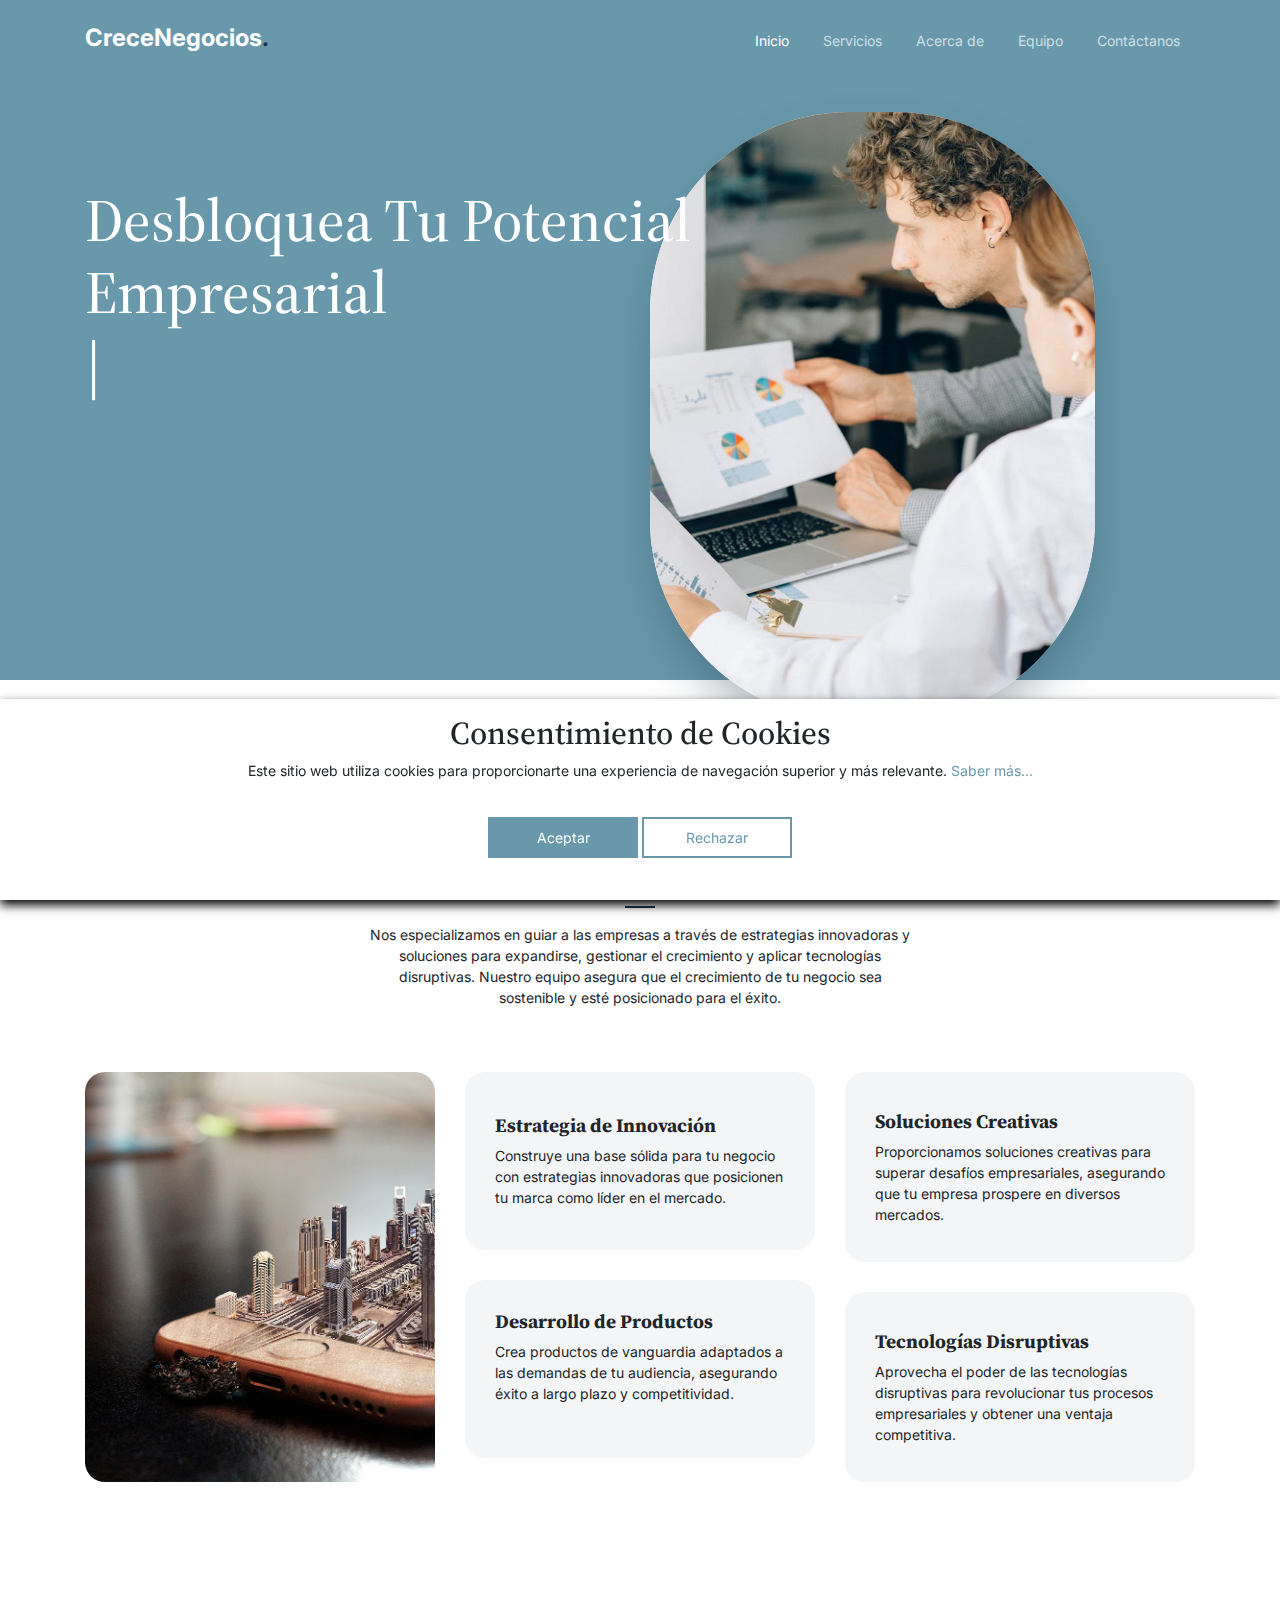
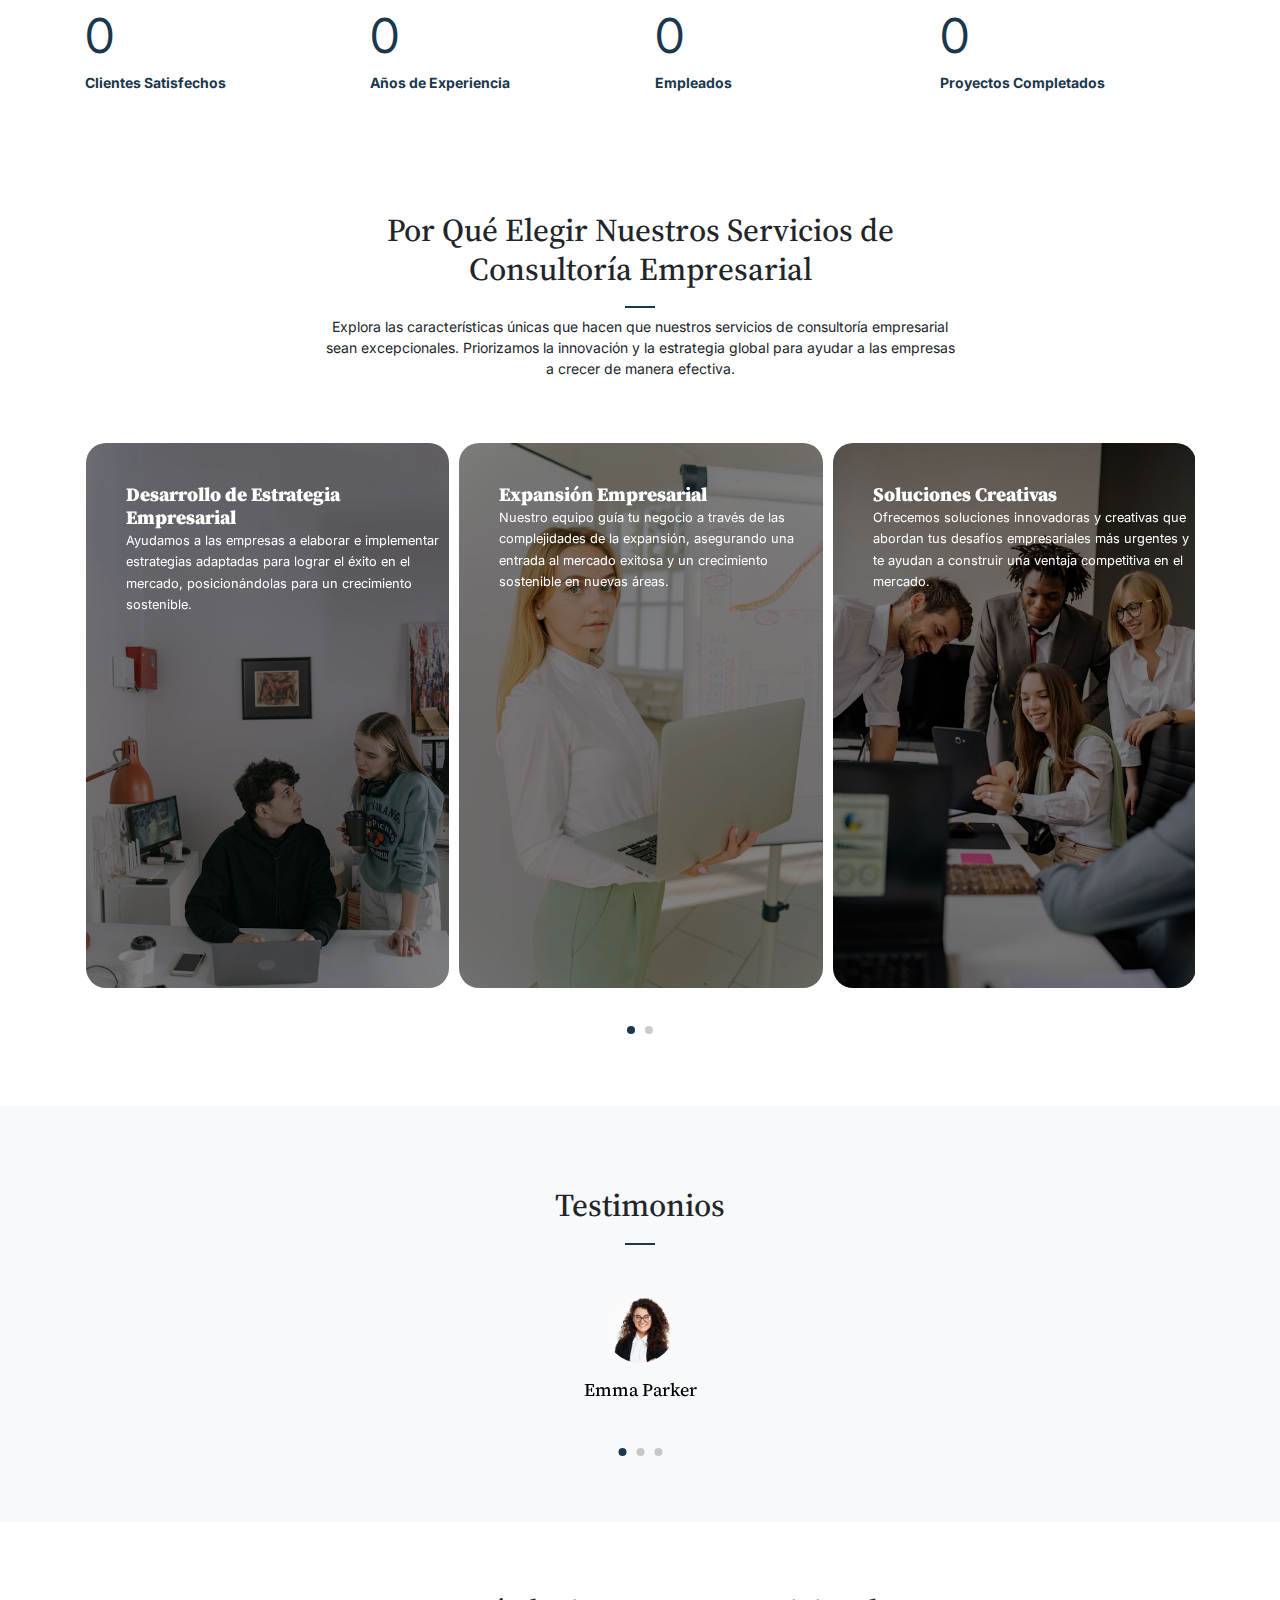
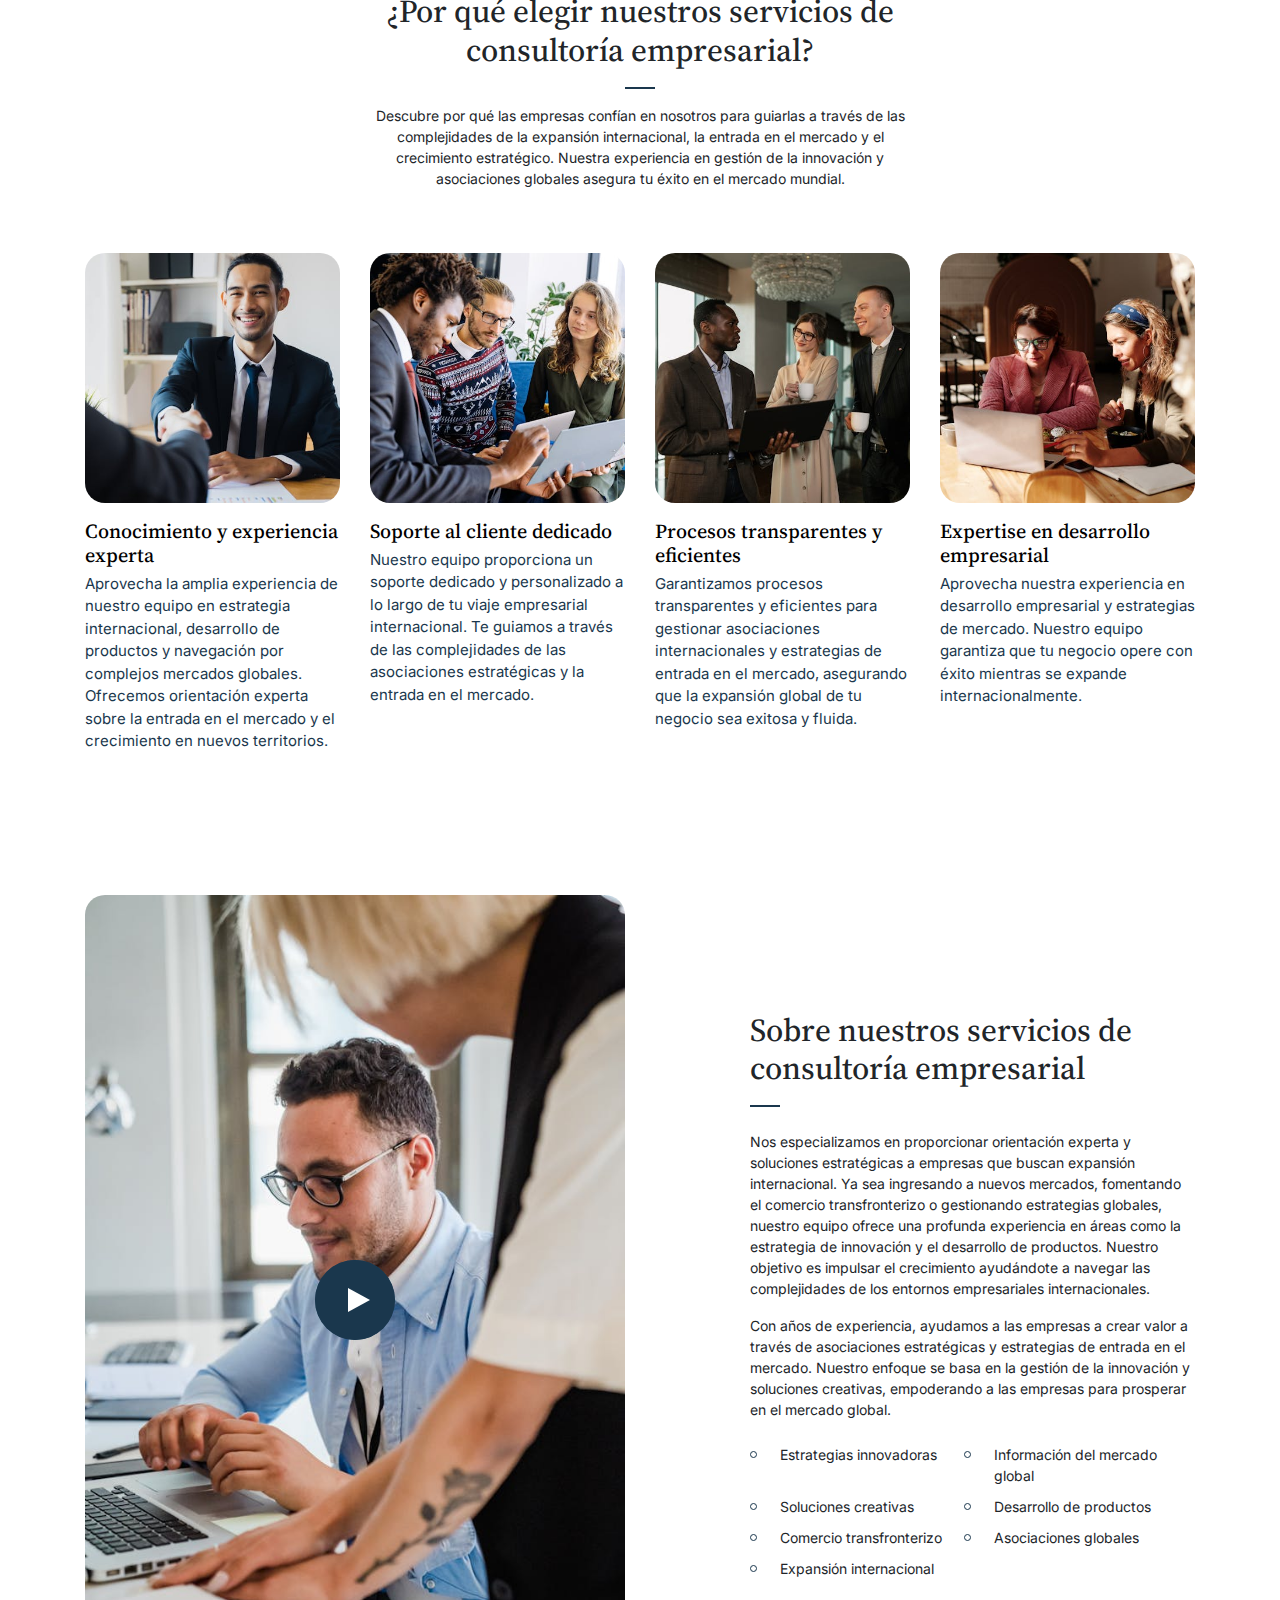
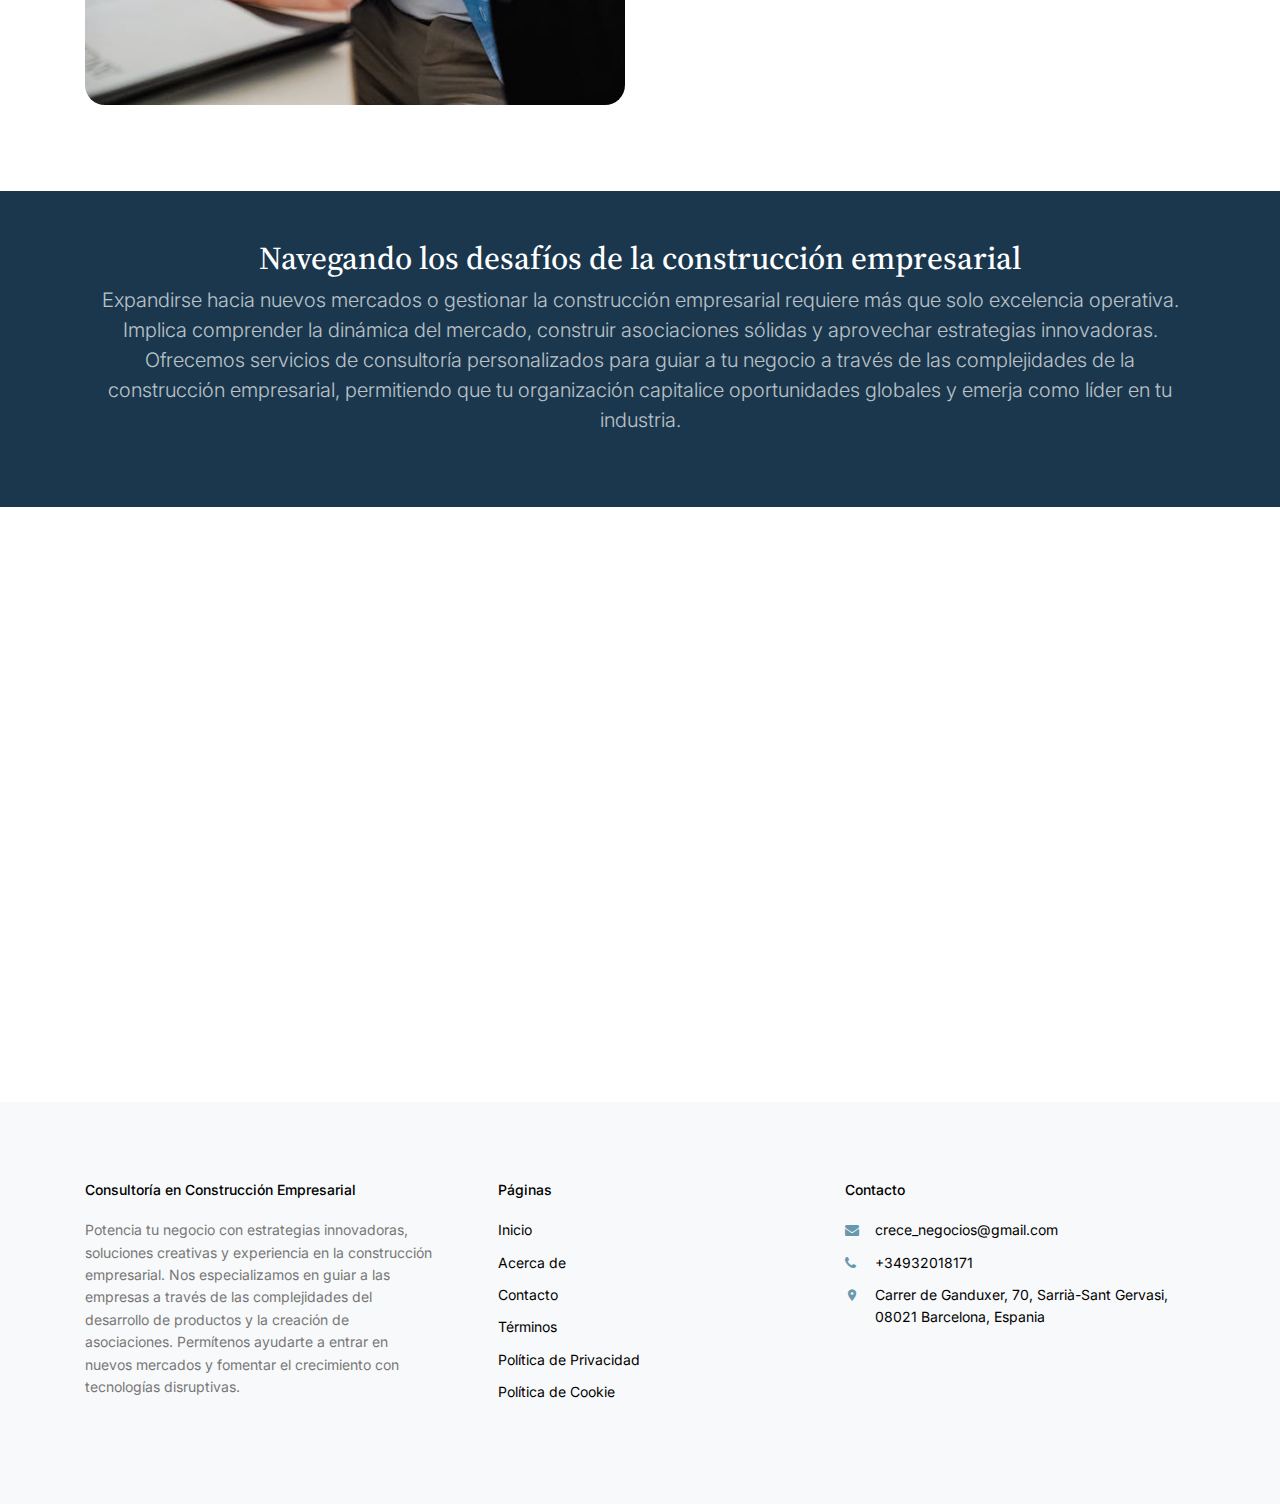
==== index.html @ bfb93fc1 "WIP" ====
<!DOCTYPE html>
<html lang="en">
    <head>
        <meta charset="utf-8" />
        <meta
            name="viewport"
            content="width=device-width, initial-scale=1, shrink-to-fit=no"
        />
        <link rel="shortcut icon" href="favicon.png" />

        <meta name="description" content="" />
        <meta name="keywords" content="bootstrap, bootstrap4" />

        <link rel="preconnect" href="https://fonts.googleapis.com" />
        <link rel="preconnect" href="https://fonts.gstatic.com" crossorigin />
        <link
            href="https://fonts.googleapis.com/css2?family=Inter:wght@400;700&family=Source+Serif+Pro:wght@400;700&display=swap"
            rel="stylesheet"
        />

        <link rel="stylesheet" href="css/bootstrap.min.css" />
        <link rel="stylesheet" href="css/owl.carousel.min.css" />
        <link rel="stylesheet" href="css/owl.theme.default.min.css" />
        <link rel="stylesheet" href="css/jquery.fancybox.min.css" />
        <link rel="stylesheet" href="fonts/icomoon/style.css" />
        <link rel="stylesheet" href="fonts/flaticon/font/flaticon.css" />
        <link rel="stylesheet" href="css/daterangepicker.css" />
        <link rel="stylesheet" href="css/aos.css" />
        <link rel="stylesheet" href="css/style.css" />

        <title>CreceNegocios</title>
    </head>

    <body>
        <div class="site-mobile-menu site-navbar-target">
            <div class="site-mobile-menu-header">
                <div class="site-mobile-menu-close">
                    <span class="icofont-close js-menu-toggle"></span>
                </div>
            </div>
            <div class="site-mobile-menu-body"></div>
        </div>

        <nav class="site-nav">
            <div class="container">
                <div class="site-navigation">
                    <a href="index.html" class="logo m-0"
                        >CreceNegocios<span class="text-primary">.</span></a
                    >

                    <ul
                        class="js-clone-nav d-none d-lg-inline-block text-left site-menu float-right"
                    >
                        <li class="active"><a href="index.html">Inicio</a></li>
                        <li><a href="#services">Servicios</a></li>
                        <li><a href="#about">Acerca de</a></li>
                        <li><a href="#testimonials">Equipo</a></li>
                        <li><a href="#contact">Contáctanos</a></li>
                    </ul>

                    <a
                        href="#"
                        class="burger ml-auto float-right site-menu-toggle js-menu-toggle d-inline-block d-lg-none light"
                        data-toggle="collapse"
                        data-target="#main-navbar"
                    >
                        <span></span>
                    </a>
                </div>
            </div>
        </nav>

        <div class="hero">
            <div class="container">
                <div class="row align-items-center">
                    <div class="col-lg-7">
                        <div class="intro-wrap">
                            <h1 class="mb-5">
                                <span class="d-block"
                                    >Desbloquea Tu Potencial Empresarial</span
                                >
                                <span class="typed-words"></span>
                            </h1>
                        </div>
                    </div>
                    <div class="col-lg-5">
                        <div class="slides">
                            <img
                                src="images/hero-slider-1.jpg"
                                alt="Imagen"
                                class="img-fluid active"
                            />
                            <img
                                src="images/hero-slider-2.jpg"
                                alt="Imagen"
                                class="img-fluid"
                            />
                            <img
                                src="images/hero-slider-3.jpg"
                                alt="Imagen"
                                class="img-fluid"
                            />
                            <img
                                src="images/hero-slider-4.jpg"
                                alt="Imagen"
                                class="img-fluid"
                            />
                            <img
                                src="images/hero-slider-5.jpg"
                                alt="Imagen"
                                class="img-fluid"
                            />
                        </div>
                    </div>
                </div>
            </div>
        </div>

        <div id="service" class="untree_co-section">
            <div class="container">
                <div class="row mb-5 justify-content-center">
                    <div class="col-lg-6 text-center">
                        <h2 class="section-title text-center mb-3">
                            Servicios de Consultoría Empresarial
                        </h2>
                        <p>
                            Nos especializamos en guiar a las empresas a través
                            de estrategias innovadoras y soluciones para
                            expandirse, gestionar el crecimiento y aplicar
                            tecnologías disruptivas. Nuestro equipo asegura que
                            el crecimiento de tu negocio sea sostenible y esté
                            posicionado para el éxito.
                        </p>
                    </div>
                </div>
                <div class="row align-items-stretch">
                    <div class="col-lg-4 order-lg-1">
                        <div class="h-100">
                            <div class="frame h-100">
                                <div
                                    class="feature-img-bg h-100"
                                    style="
                                        background-image: url('images/service.jpg');
                                    "
                                ></div>
                            </div>
                        </div>
                    </div>

                    <div
                        class="col-12 col-sm-12 col-lg-4 feature-1-wrap d-md-flex flex-md-column order-lg-1 mb-4"
                    >
                        <div class="feature-1 d-md-flex">
                            <div class="align-self-center">
                                <h3>Estrategia de Innovación</h3>
                                <p class="mb-0">
                                    Construye una base sólida para tu negocio
                                    con estrategias innovadoras que posicionen
                                    tu marca como líder en el mercado.
                                </p>
                            </div>
                        </div>

                        <div class="feature-1">
                            <div class="align-self-center">
                                <h3>Desarrollo de Productos</h3>
                                <p class="mb-0">
                                    Crea productos de vanguardia adaptados a las
                                    demandas de tu audiencia, asegurando éxito a
                                    largo plazo y competitividad.
                                </p>
                            </div>
                        </div>
                    </div>

                    <div
                        class="col-12 col-sm-12 col-lg-4 feature-1-wrap d-md-flex flex-md-column order-lg-3"
                    >
                        <div class="feature-1 d-md-flex">
                            <div class="align-self-center">
                                <h3>Soluciones Creativas</h3>
                                <p class="mb-0">
                                    Proporcionamos soluciones creativas para
                                    superar desafíos empresariales, asegurando
                                    que tu empresa prospere en diversos
                                    mercados.
                                </p>
                            </div>
                        </div>

                        <div class="feature-1 d-md-flex">
                            <div class="align-self-center">
                                <h3>Tecnologías Disruptivas</h3>
                                <p class="mb-0">
                                    Aprovecha el poder de las tecnologías
                                    disruptivas para revolucionar tus procesos
                                    empresariales y obtener una ventaja
                                    competitiva.
                                </p>
                            </div>
                        </div>
                    </div>
                </div>
            </div>
        </div>

        <div class="untree_co-section count-numbers py-5">
            <div class="container">
                <div class="row">
                    <div class="col-6 col-sm-6 col-md-6 col-lg-3">
                        <div class="counter-wrap">
                            <div class="counter">
                                <span class="" data-number="2432">0</span>
                            </div>
                            <span class="caption">Clientes Satisfechos</span>
                        </div>
                    </div>
                    <div class="col-6 col-sm-6 col-md-6 col-lg-3">
                        <div class="counter-wrap">
                            <div class="counter">
                                <span class="" data-number="12">0</span>
                            </div>
                            <span class="caption">Años de Experiencia</span>
                        </div>
                    </div>
                    <div class="col-6 col-sm-6 col-md-6 col-lg-3">
                        <div class="counter-wrap">
                            <div class="counter">
                                <span class="" data-number="100">0</span>
                            </div>
                            <span class="caption">Empleados</span>
                        </div>
                    </div>
                    <div class="col-6 col-sm-6 col-md-6 col-lg-3">
                        <div class="counter-wrap">
                            <div class="counter">
                                <span class="" data-number="120">0</span>
                            </div>
                            <span class="caption">Proyectos Completados</span>
                        </div>
                    </div>
                </div>
            </div>
        </div>

        <div class="untree_co-section">
            <div class="container">
                <div class="row text-center justify-content-center mb-5">
                    <div class="col-lg-7">
                        <h2 class="section-title text-center">
                            Por Qué Elegir Nuestros Servicios de Consultoría
                            Empresarial
                        </h2>
                        <p>
                            Explora las características únicas que hacen que
                            nuestros servicios de consultoría empresarial sean
                            excepcionales. Priorizamos la innovación y la
                            estrategia global para ayudar a las empresas a
                            crecer de manera efectiva.
                        </p>
                    </div>
                </div>

                <div class="owl-carousel owl-3-slider">
                    <div class="item">
                        <a
                            class="media-thumb"
                            href="images/feature-1.jpg"
                            data-fancybox="gallery"
                        >
                            <div class="media-text">
                                <h3>Desarrollo de Estrategia Empresarial</h3>
                                <span class="location">
                                    Ayudamos a las empresas a elaborar e
                                    implementar estrategias adaptadas para
                                    lograr el éxito en el mercado,
                                    posicionándolas para un crecimiento
                                    sostenible.
                                </span>
                            </div>
                            <img
                                src="images/feature-1.jpg"
                                alt="Image"
                                class="img-fluid"
                            />
                        </a>
                    </div>

                    <div class="item">
                        <a
                            class="media-thumb"
                            href="images/feature-2.jpg"
                            data-fancybox="gallery"
                        >
                            <div class="media-text">
                                <h3>Expansión Empresarial</h3>
                                <span class="location">
                                    Nuestro equipo guía tu negocio a través de
                                    las complejidades de la expansión,
                                    asegurando una entrada al mercado exitosa y
                                    un crecimiento sostenible en nuevas áreas.
                                </span>
                            </div>
                            <img
                                src="images/feature-2.jpg"
                                alt="Image"
                                class="img-fluid"
                            />
                        </a>
                    </div>

                    <div class="item">
                        <a
                            class="media-thumb"
                            href="images/feature-3.jpg"
                            data-fancybox="gallery"
                        >
                            <div class="media-text">
                                <h3>Soluciones Creativas</h3>
                                <span class="location">
                                    Ofrecemos soluciones innovadoras y creativas
                                    que abordan tus desafíos empresariales más
                                    urgentes y te ayudan a construir una ventaja
                                    competitiva en el mercado.
                                </span>
                            </div>
                            <img
                                src="images/feature-3.jpg"
                                alt="Image"
                                class="img-fluid"
                            />
                        </a>
                    </div>

                    <div class="item">
                        <a
                            class="media-thumb"
                            href="images/feature-4.jpg"
                            data-fancybox="gallery"
                        >
                            <div class="media-text">
                                <h3>Experiencia en Comercio Internacional</h3>
                                <span class="location">
                                    Aprovecha nuestra experiencia en comercio
                                    internacional para navegar por los desafíos
                                    y optimizar tus operaciones empresariales.
                                </span>
                            </div>
                            <img
                                src="images/feature-4.jpg"
                                alt="Image"
                                class="img-fluid"
                            />
                        </a>
                    </div>
                </div>
            </div>
        </div>

        <div
            id="testimonials"
            class="untree_co-section testimonial-section mt-5"
        >
            <div class="container">
                <div class="row justify-content-center">
                    <div class="col-lg-7 text-center">
                        <h2 class="section-title text-center mb-5">
                            Testimonios
                        </h2>

                        <div class="owl-single owl-carousel no-nav">
                            <div class="testimonial mx-auto">
                                <figure class="img-wrap">
                                    <img
                                        src="images/person_2.jpg"
                                        alt="Image"
                                        class="img-fluid"
                                    />
                                </figure>
                                <h3 class="name">Emma Parker</h3>
                                <blockquote>
                                    <p>
                                        &ldquo;Las ideas del equipo sobre
                                        estrategia empresarial fueron
                                        invaluables. Su asesoría nos ayudó a
                                        expandirnos con éxito. ¡Altamente
                                        recomendados!&rdquo;
                                    </p>
                                </blockquote>
                            </div>

                            <div class="testimonial mx-auto">
                                <figure class="img-wrap">
                                    <img
                                        src="images/person_3.jpg"
                                        alt="Image"
                                        class="img-fluid"
                                    />
                                </figure>
                                <h3 class="name">James Nguyen</h3>
                                <blockquote>
                                    <p>
                                        &ldquo;Estoy muy impresionado por la
                                        experiencia del equipo en estrategia
                                        innovadora. Nos ayudaron a identificar
                                        tecnologías disruptivas que
                                        transformarán nuestra industria.&rdquo;
                                    </p>
                                </blockquote>
                            </div>

                            <div class="testimonial mx-auto">
                                <figure class="img-wrap">
                                    <img
                                        src="images/person_4.jpg"
                                        alt="Image"
                                        class="img-fluid"
                                    />
                                </figure>
                                <h3 class="name">Sophia Johnson</h3>
                                <blockquote>
                                    <p>
                                        &ldquo;La orientación que recibimos
                                        sobre la expansión empresarial fue clave
                                        para lograr nuestros objetivos. El apoyo
                                        de su equipo hizo que ingresar a nuevos
                                        mercados fuera sencillo.&rdquo;
                                    </p>
                                </blockquote>
                            </div>
                        </div>
                    </div>
                </div>
            </div>
        </div>

        <div class="untree_co-section" id="services">
            <div class="container">
                <div class="row justify-content-center text-center mb-5">
                    <div class="col-lg-6">
                        <h2 class="section-title text-center mb-3">
                            ¿Por qué elegir nuestros servicios de consultoría
                            empresarial?
                        </h2>
                        <p>
                            Descubre por qué las empresas confían en nosotros
                            para guiarlas a través de las complejidades de la
                            expansión internacional, la entrada en el mercado y
                            el crecimiento estratégico. Nuestra experiencia en
                            gestión de la innovación y asociaciones globales
                            asegura tu éxito en el mercado mundial.
                        </p>
                    </div>
                </div>
                <div class="row">
                    <div class="col-12 col-sm-6 col-md-6 col-lg-3 mb-4 mb-lg-0">
                        <div class="media-1">
                            <a href="#" class="d-block mb-3">
                                <img
                                    src="images/why-choose-1.jpg"
                                    alt="Image"
                                    class="img-fluid"
                                    style="width: 100%"
                                />
                            </a>
                            <div class="d-flex align-items-center">
                                <div>
                                    <h3>
                                        <a href="#"
                                            >Conocimiento y experiencia
                                            experta</a
                                        >
                                    </h3>
                                    <div class="price ml-auto">
                                        <span>
                                            Aprovecha la amplia experiencia de
                                            nuestro equipo en estrategia
                                            internacional, desarrollo de
                                            productos y navegación por complejos
                                            mercados globales. Ofrecemos
                                            orientación experta sobre la entrada
                                            en el mercado y el crecimiento en
                                            nuevos territorios.
                                        </span>
                                    </div>
                                </div>
                            </div>
                        </div>
                    </div>
                    <div class="col-12 col-sm-6 col-md-6 col-lg-3 mb-4 mb-lg-0">
                        <div class="media-1">
                            <a href="#" class="d-block mb-3">
                                <img
                                    src="images/why-choose-2.jpg"
                                    alt="Image"
                                    class="img-fluid"
                                    style="width: 100%"
                                />
                            </a>
                            <div class="d-flex align-items-center">
                                <div>
                                    <h3>
                                        <a href="#"
                                            >Soporte al cliente dedicado</a
                                        >
                                    </h3>
                                    <div class="price ml-auto">
                                        <span>
                                            Nuestro equipo proporciona un
                                            soporte dedicado y personalizado a
                                            lo largo de tu viaje empresarial
                                            internacional. Te guiamos a través
                                            de las complejidades de las
                                            asociaciones estratégicas y la
                                            entrada en el mercado.
                                        </span>
                                    </div>
                                </div>
                            </div>
                        </div>
                    </div>
                    <div class="col-12 col-sm-6 col-md-6 col-lg-3 mb-4 mb-lg-0">
                        <div class="media-1">
                            <a href="#" class="d-block mb-3">
                                <img
                                    src="images/why-choose-3.jpg"
                                    alt="Image"
                                    class="img-fluid"
                                    style="width: 100%"
                                />
                            </a>
                            <div class="d-flex align-items-center">
                                <div>
                                    <h3>
                                        <a href="#"
                                            >Procesos transparentes y
                                            eficientes</a
                                        >
                                    </h3>
                                    <div class="price ml-auto">
                                        <span>
                                            Garantizamos procesos transparentes
                                            y eficientes para gestionar
                                            asociaciones internacionales y
                                            estrategias de entrada en el
                                            mercado, asegurando que la expansión
                                            global de tu negocio sea exitosa y
                                            fluida.
                                        </span>
                                    </div>
                                </div>
                            </div>
                        </div>
                    </div>
                    <div class="col-12 col-sm-6 col-md-6 col-lg-3 mb-4 mb-lg-0">
                        <div class="media-1">
                            <a href="#" class="d-block mb-3">
                                <img
                                    src="images/why-choose-4.jpg"
                                    alt="Image"
                                    class="img-fluid"
                                    style="width: 100%"
                                />
                            </a>
                            <div class="d-flex align-items-center">
                                <div>
                                    <h3>
                                        <a href="#"
                                            >Expertise en desarrollo
                                            empresarial</a
                                        >
                                    </h3>
                                    <div class="price ml-auto">
                                        <span>
                                            Aprovecha nuestra experiencia en
                                            desarrollo empresarial y estrategias
                                            de mercado. Nuestro equipo garantiza
                                            que tu negocio opere con éxito
                                            mientras se expande
                                            internacionalmente.
                                        </span>
                                    </div>
                                </div>
                            </div>
                        </div>
                    </div>
                </div>
            </div>
        </div>

        <div id="about" class="untree_co-section">
            <div class="container">
                <div class="row justify-content-between align-items-center">
                    <div class="col-lg-6">
                        <figure class="img-play-video">
                            <a
                                id="play-video"
                                class="video-play-button"
                                href="https://www.youtube.com/embed/TOGFMfqXu8s?si=dErZrdyKFlWkh8iW"
                                data-fancybox
                            >
                                <span></span>
                            </a>
                            <img
                                src="images/about.jpg"
                                alt="Image"
                                class="img-fluid rounded-20"
                            />
                        </figure>
                    </div>

                    <div class="col-lg-5">
                        <h2 class="section-title text-left mb-4">
                            Sobre nuestros servicios de consultoría empresarial
                        </h2>
                        <p>
                            Nos especializamos en proporcionar orientación
                            experta y soluciones estratégicas a empresas que
                            buscan expansión internacional. Ya sea ingresando a
                            nuevos mercados, fomentando el comercio
                            transfronterizo o gestionando estrategias globales,
                            nuestro equipo ofrece una profunda experiencia en
                            áreas como la estrategia de innovación y el
                            desarrollo de productos. Nuestro objetivo es
                            impulsar el crecimiento ayudándote a navegar las
                            complejidades de los entornos empresariales
                            internacionales.
                        </p>

                        <p class="mb-4">
                            Con años de experiencia, ayudamos a las empresas a
                            crear valor a través de asociaciones estratégicas y
                            estrategias de entrada en el mercado. Nuestro
                            enfoque se basa en la gestión de la innovación y
                            soluciones creativas, empoderando a las empresas
                            para prosperar en el mercado global.
                        </p>

                        <ul class="list-unstyled two-col clearfix">
                            <li>Estrategias innovadoras</li>
                            <li>Información del mercado global</li>
                            <li>Soluciones creativas</li>
                            <li>Desarrollo de productos</li>
                            <li>Comercio transfronterizo</li>
                            <li>Asociaciones globales</li>
                            <li>Expansión internacional</li>
                        </ul>
                    </div>
                </div>
            </div>
        </div>

        <div class="py-5 cta-section">
            <div class="container">
                <div class="row text-center">
                    <div class="col-md-12">
                        <h2 class="mb-2 text-white">
                            Navegando los desafíos de la construcción
                            empresarial
                        </h2>
                        <p class="mb-4 lead text-white text-white-opacity">
                            Expandirse hacia nuevos mercados o gestionar la
                            construcción empresarial requiere más que solo
                            excelencia operativa. Implica comprender la dinámica
                            del mercado, construir asociaciones sólidas y
                            aprovechar estrategias innovadoras. Ofrecemos
                            servicios de consultoría personalizados para guiar a
                            tu negocio a través de las complejidades de la
                            construcción empresarial, permitiendo que tu
                            organización capitalice oportunidades globales y
                            emerja como líder en tu industria.
                        </p>
                    </div>
                </div>
            </div>
        </div>

        <div id="contact" class="untree_co-section">
            <div class="container">
                <div class="row">
                    <div class="col-lg-6 mb-5 mb-lg-0">
                        <form
                            class="contact-form"
                            data-aos="fade-up"
                            data-aos-delay="200"
                        >
                            <div class="row">
                                <div class="col-6">
                                    <div class="form-group">
                                        <label class="text-black" for="fname"
                                            >Nombre</label
                                        >
                                        <input
                                            type="text"
                                            class="form-control"
                                            id="fname"
                                        />
                                    </div>
                                </div>
                                <div class="col-6">
                                    <div class="form-group">
                                        <label class="text-black" for="lname"
                                            >Apellido</label
                                        >
                                        <input
                                            type="text"
                                            class="form-control"
                                            id="lname"
                                        />
                                    </div>
                                </div>
                            </div>
                            <div class="form-group">
                                <label class="text-black" for="email"
                                    >Dirección de correo electrónico</label
                                >
                                <input
                                    type="email"
                                    class="form-control"
                                    id="email"
                                />
                                <div id="result"></div>
                            </div>

                            <div class="form-group">
                                <label class="text-black" for="message"
                                    >Mensaje</label
                                >
                                <textarea
                                    name=""
                                    class="form-control"
                                    id="message"
                                    cols="30"
                                    rows="5"
                                ></textarea>
                            </div>

                            <button
                                type="submit"
                                class="btn btn-primary"
                                id="submit"
                                onclick="sendForm()"
                            >
                                Enviar mensaje
                            </button>
                        </form>
                    </div>
                    <div class="col-lg-5 ml-auto">
                        <iframe
                            src="https://www.google.com/maps/embed?pb=!1m18!1m12!1m3!1d2163.233236182609!2d2.167122621172634!3d41.38871799338469!2m3!1f0!2f0!3f0!3m2!1i1024!2i768!4f13.1!3m3!1m2!1s0x12a498720bf8b1df%3A0x425c6977cb842ba3!2sEU%20Business%20School%20Barcelona%20%7C%20Ganduxer%20Campus!5e0!3m2!1suk!2sua!4v1740576461333!5m2!1suk!2sua"
                            width="100%"
                            height="450"
                            style="border: 0"
                            allowfullscreen=""
                            loading="lazy"
                            referrerpolicy="no-referrer-when-downgrade"
                        ></iframe>
                    </div>
                </div>
            </div>
        </div>

        <div class="site-footer">
            <div class="inner first">
                <div class="container">
                    <div class="row">
                        <div class="col-md-6 col-lg-4">
                            <div class="widget">
                                <h3 class="heading">
                                    Consultoría en Construcción Empresarial
                                </h3>
                                <p>
                                    Potencia tu negocio con estrategias
                                    innovadoras, soluciones creativas y
                                    experiencia en la construcción empresarial.
                                    Nos especializamos en guiar a las empresas a
                                    través de las complejidades del desarrollo
                                    de productos y la creación de asociaciones.
                                    Permítenos ayudarte a entrar en nuevos
                                    mercados y fomentar el crecimiento con
                                    tecnologías disruptivas.
                                </p>
                            </div>
                        </div>
                        <div class="col-md-6 col-lg-4 pl-lg-5">
                            <div class="widget">
                                <h3 class="heading">Páginas</h3>
                                <ul class="links list-unstyled">
                                    <li><a href="index.html">Inicio</a></li>
                                    <li><a href="#about">Acerca de</a></li>
                                    <li><a href="#contact">Contacto</a></li>
                                    <li>
                                        <a href="terms-of-use.html">Términos</a>
                                    </li>
                                    <li>
                                        <a href="privacy-policy.html"
                                            >Política de Privacidad</a
                                        >
                                    </li>
                                    <li>
                                        <a href="cookie-policy.html"
                                            >Política de Cookie</a
                                        >
                                    </li>
                                </ul>
                            </div>
                        </div>
                        <div class="col-md-6 col-lg-4">
                            <div class="widget">
                                <h3 class="heading">Contacto</h3>
                                <ul class="list-unstyled quick-info links">
                                    <li class="email">
                                        <a href="#">crece_negocios@gmail.com</a>
                                    </li>
                                    <li class="phone">
                                        <a href="#">+34932018171</a>
                                    </li>
                                    <li class="address">
                                        <a href="#"
                                            >Carrer de Ganduxer, 70, Sarrià-Sant
                                            Gervasi, 08021 Barcelona, Espania</a
                                        >
                                    </li>
                                </ul>
                            </div>
                        </div>
                    </div>
                </div>
            </div>
        </div>

        <div id="overlayer"></div>
        <div class="loader">
            <div class="spinner-border" role="status">
                <span class="sr-only">Cargando...</span>
            </div>
        </div>

        <!-- Cookie banner -->
        <div class="cookie-wrapper show">
            <div>
                <i class="bx bx-cookie"></i>
                <h2 style="text-align: center">Consentimiento de Cookies</h2>
            </div>

            <div class="data">
                <p>
                    Este sitio web utiliza cookies para proporcionarte una
                    experiencia de navegación superior y más relevante.
                    <a href="#">Saber más...</a>
                </p>
            </div>

            <div class="buttons">
                <button class="cookie-button" id="acceptBtn">Aceptar</button>
                <button class="cookie-button" id="declineBtn">Rechazar</button>
            </div>
        </div>
        <!-- End Cookie banner -->

        <script src="https://code.jquery.com/jquery-3.6.4.min.js"></script>
        <script src="js/popper.min.js"></script>
        <script src="js/bootstrap.min.js"></script>
        <script src="js/owl.carousel.min.js"></script>
        <script src="js/jquery.animateNumber.min.js"></script>
        <script src="js/jquery.waypoints.min.js"></script>
        <script src="js/jquery.fancybox.min.js"></script>
        <script src="js/aos.js"></script>
        <script src="js/moment.min.js"></script>
        <script src="js/daterangepicker.js"></script>

        <script src="js/typed.js"></script>
        <script>
            $(function () {
                var slides = $(".slides"),
                    images = slides.find("img");

                images.each(function (i) {
                    $(this).attr("data-id", i + 1);
                });

                var typed = new Typed(".typed-words", {
                    strings: [
                        " Expedite.",
                        " Accelerate.",
                        " Streamline.",
                        " Swift.",
                        " Quick.",
                    ],
                    typeSpeed: 80,
                    backSpeed: 80,
                    backDelay: 4000,
                    startDelay: 1000,
                    loop: true,
                    showCursor: true,
                    preStringTyped: (arrayPos, self) => {
                        arrayPos++;
                        $(".slides img").removeClass("active");
                        $('.slides img[data-id="' + arrayPos + '"]').addClass(
                            "active"
                        );
                    },
                });
            });
        </script>

        <script src="js/custom.js"></script>
        <script src="js/contact-form.js"></script>
        <script src="js/cookiebanner.js"></script>
    </body>
</html>
---- fonts/icomoon/style.css ----
@font-face {
  font-family: 'icomoon';
  src:  url('fonts/icomoon.eot?10si43');
  src:  url('fonts/icomoon.eot?10si43#iefix') format('embedded-opentype'),
    url('fonts/icomoon.ttf?10si43') format('truetype'),
    url('fonts/icomoon.woff?10si43') format('woff'),
    url('fonts/icomoon.svg?10si43#icomoon') format('svg');
  font-weight: normal;
  font-style: normal;
}

[class^="icon-"], [class*=" icon-"] {
  /* use !important to prevent issues with browser extensions that change fonts */
  font-family: 'icomoon' !important;
  speak: none;
  font-style: normal;
  font-weight: normal;
  font-variant: normal;
  text-transform: none;
  line-height: 1;

  /* Better Font Rendering =========== */
  -webkit-font-smoothing: antialiased;
  -moz-osx-font-smoothing: grayscale;
}

.icon-asterisk:before {
  content: "\f069";
}
.icon-plus:before {
  content: "\f067";
}
.icon-question:before {
  content: "\f128";
}
.icon-minus:before {
  content: "\f068";
}
.icon-glass:before {
  content: "\f000";
}
.icon-music:before {
  content: "\f001";
}
.icon-search:before {
  content: "\f002";
}
.icon-envelope-o:before {
  content: "\f003";
}
.icon-heart:before {
  content: "\f004";
}
.icon-star:before {
  content: "\f005";
}
.icon-star-o:before {
  content: "\f006";
}
.icon-user:before {
  content: "\f007";
}
.icon-film:before {
  content: "\f008";
}
.icon-th-large:before {
  content: "\f009";
}
.icon-th:before {
  content: "\f00a";
}
.icon-th-list:before {
  content: "\f00b";
}
.icon-check:before {
  content: "\f00c";
}
.icon-close:before {
  content: "\f00d";
}
.icon-remove:before {
  content: "\f00d";
}
.icon-times:before {
  content: "\f00d";
}
.icon-search-plus:before {
  content: "\f00e";
}
.icon-search-minus:before {
  content: "\f010";
}
.icon-power-off:before {
  content: "\f011";
}
.icon-signal:before {
  content: "\f012";
}
.icon-cog:before {
  content: "\f013";
}
.icon-gear:before {
  content: "\f013";
}
.icon-trash-o:before {
  content: "\f014";
}
.icon-home:before {
  content: "\f015";
}
.icon-file-o:before {
  content: "\f016";
}
.icon-clock-o:before {
  content: "\f017";
}
.icon-road:before {
  content: "\f018";
}
.icon-download:before {
  content: "\f019";
}
.icon-arrow-circle-o-down:before {
  content: "\f01a";
}
.icon-arrow-circle-o-up:before {
  content: "\f01b";
}
.icon-inbox:before {
  content: "\f01c";
}
.icon-play-circle-o:before {
  content: "\f01d";
}
.icon-repeat:before {
  content: "\f01e";
}
.icon-rotate-right:before {
  content: "\f01e";
}
.icon-refresh:before {
  content: "\f021";
}
.icon-list-alt:before {
  content: "\f022";
}
.icon-lock:before {
  content: "\f023";
}
.icon-flag:before {
  content: "\f024";
}
.icon-headphones:before {
  content: "\f025";
}
.icon-volume-off:before {
  content: "\f026";
}
.icon-volume-down:before {
  content: "\f027";
}
.icon-volume-up:before {
  content: "\f028";
}
.icon-qrcode:before {
  content: "\f029";
}
.icon-barcode:before {
  content: "\f02a";
}
.icon-tag:before {
  content: "\f02b";
}
.icon-tags:before {
  content: "\f02c";
}
.icon-book:before {
  content: "\f02d";
}
.icon-bookmark:before {
  content: "\f02e";
}
.icon-print:before {
  content: "\f02f";
}
.icon-camera:before {
  content: "\f030";
}
.icon-font:before {
  content: "\f031";
}
.icon-bold:before {
  content: "\f032";
}
.icon-italic:before {
  content: "\f033";
}
.icon-text-height:before {
  content: "\f034";
}
.icon-text-width:before {
  content: "\f035";
}
.icon-align-left:before {
  content: "\f036";
}
.icon-align-center:before {
  content: "\f037";
}
.icon-align-right:before {
  content: "\f038";
}
.icon-align-justify:before {
  content: "\f039";
}
.icon-list:before {
  content: "\f03a";
}
.icon-dedent:before {
  content: "\f03b";
}
.icon-outdent:before {
  content: "\f03b";
}
.icon-indent:before {
  content: "\f03c";
}
.icon-video-camera:before {
  content: "\f03d";
}
.icon-image:before {
  content: "\f03e";
}
.icon-photo:before {
  content: "\f03e";
}
.icon-picture-o:before {
  content: "\f03e";
}
.icon-pencil:before {
  content: "\f040";
}
.icon-map-marker:before {
  content: "\f041";
}
.icon-adjust:before {
  content: "\f042";
}
.icon-tint:before {
  content: "\f043";
}
.icon-edit:before {
  content: "\f044";
}
.icon-pencil-square-o:before {
  content: "\f044";
}
.icon-share-square-o:before {
  content: "\f045";
}
.icon-check-square-o:before {
  content: "\f046";
}
.icon-arrows:before {
  content: "\f047";
}
.icon-step-backward:before {
  content: "\f048";
}
.icon-fast-backward:before {
  content: "\f049";
}
.icon-backward:before {
  content: "\f04a";
}
.icon-play:before {
  content: "\f04b";
}
.icon-pause:before {
  content: "\f04c";
}
.icon-stop:before {
  content: "\f04d";
}
.icon-forward:before {
  content: "\f04e";
}
.icon-fast-forward:before {
  content: "\f050";
}
.icon-step-forward:before {
  content: "\f051";
}
.icon-eject:before {
  content: "\f052";
}
.icon-chevron-left:before {
  content: "\f053";
}
.icon-chevron-right:before {
  content: "\f054";
}
.icon-plus-circle:before {
  content: "\f055";
}
.icon-minus-circle:before {
  content: "\f056";
}
.icon-times-circle:before {
  content: "\f057";
}
.icon-check-circle:before {
  content: "\f058";
}
.icon-question-circle:before {
  content: "\f059";
}
.icon-info-circle:before {
  content: "\f05a";
}
.icon-crosshairs:before {
  content: "\f05b";
}
.icon-times-circle-o:before {
  content: "\f05c";
}
.icon-check-circle-o:before {
  content: "\f05d";
}
.icon-ban:before {
  content: "\f05e";
}
.icon-arrow-left:before {
  content: "\f060";
}
.icon-arrow-right:before {
  content: "\f061";
}
.icon-arrow-up:before {
  content: "\f062";
}
.icon-arrow-down:before {
  content: "\f063";
}
.icon-mail-forward:before {
  content: "\f064";
}
.icon-share:before {
  content: "\f064";
}
.icon-expand:before {
  content: "\f065";
}
.icon-compress:before {
  content: "\f066";
}
.icon-exclamation-circle:before {
  content: "\f06a";
}
.icon-gift:before {
  content: "\f06b";
}
.icon-leaf:before {
  content: "\f06c";
}
.icon-fire:before {
  content: "\f06d";
}
.icon-eye:before {
  content: "\f06e";
}
.icon-eye-slash:before {
  content: "\f070";
}
.icon-exclamation-triangle:before {
  content: "\f071";
}
.icon-warning:before {
  content: "\f071";
}
.icon-plane:before {
  content: "\f072";
}
.icon-calendar:before {
  content: "\f073";
}
.icon-random:before {
  content: "\f074";
}
.icon-comment:before {
  content: "\f075";
}
.icon-magnet:before {
  content: "\f076";
}
.icon-chevron-up:before {
  content: "\f077";
}
.icon-chevron-down:before {
  content: "\f078";
}
.icon-retweet:before {
  content: "\f079";
}
.icon-shopping-cart:before {
  content: "\f07a";
}
.icon-folder:before {
  content: "\f07b";
}
.icon-folder-open:before {
  content: "\f07c";
}
.icon-arrows-v:before {
  content: "\f07d";
}
.icon-arrows-h:before {
  content: "\f07e";
}
.icon-bar-chart:before {
  content: "\f080";
}
.icon-bar-chart-o:before {
  content: "\f080";
}
.icon-twitter-square:before {
  content: "\f081";
}
.icon-facebook-square:before {
  content: "\f082";
}
.icon-camera-retro:before {
  content: "\f083";
}
.icon-key:before {
  content: "\f084";
}
.icon-cogs:before {
  content: "\f085";
}
.icon-gears:before {
  content: "\f085";
}
.icon-comments:before {
  content: "\f086";
}
.icon-thumbs-o-up:before {
  content: "\f087";
}
.icon-thumbs-o-down:before {
  content: "\f088";
}
.icon-star-half:before {
  content: "\f089";
}
.icon-heart-o:before {
  content: "\f08a";
}
.icon-sign-out:before {
  content: "\f08b";
}
.icon-linkedin-square:before {
  content: "\f08c";
}
.icon-thumb-tack:before {
  content: "\f08d";
}
.icon-external-link:before {
  content: "\f08e";
}
.icon-sign-in:before {
  content: "\f090";
}
.icon-trophy:before {
  content: "\f091";
}
.icon-github-square:before {
  content: "\f092";
}
.icon-upload:before {
  content: "\f093";
}
.icon-lemon-o:before {
  content: "\f094";
}
.icon-phone:before {
  content: "\f095";
}
.icon-square-o:before {
  content: "\f096";
}
.icon-bookmark-o:before {
  content: "\f097";
}
.icon-phone-square:before {
  content: "\f098";
}
.icon-twitter:before {
  content: "\f099";
}
.icon-facebook:before {
  content: "\f09a";
}
.icon-facebook-f:before {
  content: "\f09a";
}
.icon-github:before {
  content: "\f09b";
}
.icon-unlock:before {
  content: "\f09c";
}
.icon-credit-card:before {
  content: "\f09d";
}
.icon-feed:before {
  content: "\f09e";
}
.icon-rss:before {
  content: "\f09e";
}
.icon-hdd-o:before {
  content: "\f0a0";
}
.icon-bullhorn:before {
  content: "\f0a1";
}
.icon-bell-o:before {
  content: "\f0a2";
}
.icon-certificate:before {
  content: "\f0a3";
}
.icon-hand-o-right:before {
  content: "\f0a4";
}
.icon-hand-o-left:before {
  content: "\f0a5";
}
.icon-hand-o-up:before {
  content: "\f0a6";
}
.icon-hand-o-down:before {
  content: "\f0a7";
}
.icon-arrow-circle-left:before {
  content: "\f0a8";
}
.icon-arrow-circle-right:before {
  content: "\f0a9";
}
.icon-arrow-circle-up:before {
  content: "\f0aa";
}
.icon-arrow-circle-down:before {
  content: "\f0ab";
}
.icon-globe:before {
  content: "\f0ac";
}
.icon-wrench:before {
  content: "\f0ad";
}
.icon-tasks:before {
  content: "\f0ae";
}
.icon-filter:before {
  content: "\f0b0";
}
.icon-briefcase:before {
  content: "\f0b1";
}
.icon-arrows-alt:before {
  content: "\f0b2";
}
.icon-group:before {
  content: "\f0c0";
}
.icon-users:before {
  content: "\f0c0";
}
.icon-chain:before {
  content: "\f0c1";
}
.icon-link:before {
  content: "\f0c1";
}
.icon-cloud:before {
  content: "\f0c2";
}
.icon-flask:before {
  content: "\f0c3";
}
.icon-cut:before {
  content: "\f0c4";
}
.icon-scissors:before {
  content: "\f0c4";
}
.icon-copy:before {
  content: "\f0c5";
}
.icon-files-o:before {
  content: "\f0c5";
}
.icon-paperclip:before {
  content: "\f0c6";
}
.icon-floppy-o:before {
  content: "\f0c7";
}
.icon-save:before {
  content: "\f0c7";
}
.icon-square:before {
  content: "\f0c8";
}
.icon-bars:before {
  content: "\f0c9";
}
.icon-navicon:before {
  content: "\f0c9";
}
.icon-reorder:before {
  content: "\f0c9";
}
.icon-list-ul:before {
  content: "\f0ca";
}
.icon-list-ol:before {
  content: "\f0cb";
}
.icon-strikethrough:before {
  content: "\f0cc";
}
.icon-underline:before {
  content: "\f0cd";
}
.icon-table:before {
  content: "\f0ce";
}
.icon-magic:before {
  content: "\f0d0";
}
.icon-truck:before {
  content: "\f0d1";
}
.icon-pinterest:before {
  content: "\f0d2";
}
.icon-pinterest-square:before {
  content: "\f0d3";
}
.icon-google-plus-square:before {
  content: "\f0d4";
}
.icon-google-plus:before {
  content: "\f0d5";
}
.icon-money:before {
  content: "\f0d6";
}
.icon-caret-down:before {
  content: "\f0d7";
}
.icon-caret-up:before {
  content: "\f0d8";
}
.icon-caret-left:before {
  content: "\f0d9";
}
.icon-caret-right:before {
  content: "\f0da";
}
.icon-columns:before {
  content: "\f0db";
}
.icon-sort:before {
  content: "\f0dc";
}
.icon-unsorted:before {
  content: "\f0dc";
}
.icon-sort-desc:before {
  content: "\f0dd";
}
.icon-sort-down:before {
  content: "\f0dd";
}
.icon-sort-asc:before {
  content: "\f0de";
}
.icon-sort-up:before {
  content: "\f0de";
}
.icon-envelope:before {
  content: "\f0e0";
}
.icon-linkedin:before {
  content: "\f0e1";
}
.icon-rotate-left:before {
  content: "\f0e2";
}
.icon-undo:before {
  content: "\f0e2";
}
.icon-gavel:before {
  content: "\f0e3";
}
.icon-legal:before {
  content: "\f0e3";
}
.icon-dashboard:before {
  content: "\f0e4";
}
.icon-tachometer:before {
  content: "\f0e4";
}
.icon-comment-o:before {
  content: "\f0e5";
}
.icon-comments-o:before {
  content: "\f0e6";
}
.icon-bolt:before {
  content: "\f0e7";
}
.icon-flash:before {
  content: "\f0e7";
}
.icon-sitemap:before {
  content: "\f0e8";
}
.icon-umbrella:before {
  content: "\f0e9";
}
.icon-clipboard:before {
  content: "\f0ea";
}
.icon-paste:before {
  content: "\f0ea";
}
.icon-lightbulb-o:before {
  content: "\f0eb";
}
.icon-exchange:before {
  content: "\f0ec";
}
.icon-cloud-download:before {
  content: "\f0ed";
}
.icon-cloud-upload:before {
  content: "\f0ee";
}
.icon-user-md:before {
  content: "\f0f0";
}
.icon-stethoscope:before {
  content: "\f0f1";
}
.icon-suitcase:before {
  content: "\f0f2";
}
.icon-bell:before {
  content: "\f0f3";
}
.icon-coffee:before {
  content: "\f0f4";
}
.icon-cutlery:before {
  content: "\f0f5";
}
.icon-file-text-o:before {
  content: "\f0f6";
}
.icon-building-o:before {
  content: "\f0f7";
}
.icon-hospital-o:before {
  content: "\f0f8";
}
.icon-ambulance:before {
  content: "\f0f9";
}
.icon-medkit:before {
  content: "\f0fa";
}
.icon-fighter-jet:before {
  content: "\f0fb";
}
.icon-beer:before {
  content: "\f0fc";
}
.icon-h-square:before {
  content: "\f0fd";
}
.icon-plus-square:before {
  content: "\f0fe";
}
.icon-angle-double-left:before {
  content: "\f100";
}
.icon-angle-double-right:before {
  content: "\f101";
}
.icon-angle-double-up:before {
  content: "\f102";
}
.icon-angle-double-down:before {
  content: "\f103";
}
.icon-angle-left:before {
  content: "\f104";
}
.icon-angle-right:before {
  content: "\f105";
}
.icon-angle-up:before {
  content: "\f106";
}
.icon-angle-down:before {
  content: "\f107";
}
.icon-desktop:before {
  content: "\f108";
}
.icon-laptop:before {
  content: "\f109";
}
.icon-tablet:before {
  content: "\f10a";
}
.icon-mobile:before {
  content: "\f10b";
}
.icon-mobile-phone:before {
  content: "\f10b";
}
.icon-circle-o:before {
  content: "\f10c";
}
.icon-quote-left:before {
  content: "\f10d";
}
.icon-quote-right:before {
  content: "\f10e";
}
.icon-spinner:before {
  content: "\f110";
}
.icon-circle:before {
  content: "\f111";
}
.icon-mail-reply:before {
  content: "\f112";
}
.icon-reply:before {
  content: "\f112";
}
.icon-github-alt:before {
  content: "\f113";
}
.icon-folder-o:before {
  content: "\f114";
}
.icon-folder-open-o:before {
  content: "\f115";
}
.icon-smile-o:before {
  content: "\f118";
}
.icon-frown-o:before {
  content: "\f119";
}
.icon-meh-o:before {
  content: "\f11a";
}
.icon-gamepad:before {
  content: "\f11b";
}
.icon-keyboard-o:before {
  content: "\f11c";
}
.icon-flag-o:before {
  content: "\f11d";
}
.icon-flag-checkered:before {
  content: "\f11e";
}
.icon-terminal:before {
  content: "\f120";
}
.icon-code:before {
  content: "\f121";
}
.icon-mail-reply-all:before {
  content: "\f122";
}
.icon-reply-all:before {
  content: "\f122";
}
.icon-star-half-empty:before {
  content: "\f123";
}
.icon-star-half-full:before {
  content: "\f123";
}
.icon-star-half-o:before {
  content: "\f123";
}
.icon-location-arrow:before {
  content: "\f124";
}
.icon-crop:before {
  content: "\f125";
}
.icon-code-fork:before {
  content: "\f126";
}
.icon-chain-broken:before {
  content: "\f127";
}
.icon-unlink:before {
  content: "\f127";
}
.icon-info:before {
  content: "\f129";
}
.icon-exclamation:before {
  content: "\f12a";
}
.icon-superscript:before {
  content: "\f12b";
}
.icon-subscript:before {
  content: "\f12c";
}
.icon-eraser:before {
  content: "\f12d";
}
.icon-puzzle-piece:before {
  content: "\f12e";
}
.icon-microphone:before {
  content: "\f130";
}
.icon-microphone-slash:before {
  content: "\f131";
}
.icon-shield:before {
  content: "\f132";
}
.icon-calendar-o:before {
  content: "\f133";
}
.icon-fire-extinguisher:before {
  content: "\f134";
}
.icon-rocket:before {
  content: "\f135";
}
.icon-maxcdn:before {
  content: "\f136";
}
.icon-chevron-circle-left:before {
  content: "\f137";
}
.icon-chevron-circle-right:before {
  content: "\f138";
}
.icon-chevron-circle-up:before {
  content: "\f139";
}
.icon-chevron-circle-down:before {
  content: "\f13a";
}
.icon-html5:before {
  content: "\f13b";
}
.icon-css3:before {
  content: "\f13c";
}
.icon-anchor:before {
  content: "\f13d";
}
.icon-unlock-alt:before {
  content: "\f13e";
}
.icon-bullseye:before {
  content: "\f140";
}
.icon-ellipsis-h:before {
  content: "\f141";
}
.icon-ellipsis-v:before {
  content: "\f142";
}
.icon-rss-square:before {
  content: "\f143";
}
.icon-play-circle:before {
  content: "\f144";
}
.icon-ticket:before {
  content: "\f145";
}
.icon-minus-square:before {
  content: "\f146";
}
.icon-minus-square-o:before {
  content: "\f147";
}
.icon-level-up:before {
  content: "\f148";
}
.icon-level-down:before {
  content: "\f149";
}
.icon-check-square:before {
  content: "\f14a";
}
.icon-pencil-square:before {
  content: "\f14b";
}
.icon-external-link-square:before {
  content: "\f14c";
}
.icon-share-square:before {
  content: "\f14d";
}
.icon-compass:before {
  content: "\f14e";
}
.icon-caret-square-o-down:before {
  content: "\f150";
}
.icon-toggle-down:before {
  content: "\f150";
}
.icon-caret-square-o-up:before {
  content: "\f151";
}
.icon-toggle-up:before {
  content: "\f151";
}
.icon-caret-square-o-right:before {
  content: "\f152";
}
.icon-toggle-right:before {
  content: "\f152";
}
.icon-eur:before {
  content: "\f153";
}
.icon-euro:before {
  content: "\f153";
}
.icon-gbp:before {
  content: "\f154";
}
.icon-dollar:before {
  content: "\f155";
}
.icon-usd:before {
  content: "\f155";
}
.icon-inr:before {
  content: "\f156";
}
.icon-rupee:before {
  content: "\f156";
}
.icon-cny:before {
  content: "\f157";
}
.icon-jpy:before {
  content: "\f157";
}
.icon-rmb:before {
  content: "\f157";
}
.icon-yen:before {
  content: "\f157";
}
.icon-rouble:before {
  content: "\f158";
}
.icon-rub:before {
  content: "\f158";
}
.icon-ruble:before {
  content: "\f158";
}
.icon-krw:before {
  content: "\f159";
}
.icon-won:before {
  content: "\f159";
}
.icon-bitcoin:before {
  content: "\f15a";
}
.icon-btc:before {
  content: "\f15a";
}
.icon-file:before {
  content: "\f15b";
}
.icon-file-text:before {
  content: "\f15c";
}
.icon-sort-alpha-asc:before {
  content: "\f15d";
}
.icon-sort-alpha-desc:before {
  content: "\f15e";
}
.icon-sort-amount-asc:before {
  content: "\f160";
}
.icon-sort-amount-desc:before {
  content: "\f161";
}
.icon-sort-numeric-asc:before {
  content: "\f162";
}
.icon-sort-numeric-desc:before {
  content: "\f163";
}
.icon-thumbs-up:before {
  content: "\f164";
}
.icon-thumbs-down:before {
  content: "\f165";
}
.icon-youtube-square:before {
  content: "\f166";
}
.icon-youtube:before {
  content: "\f167";
}
.icon-xing:before {
  content: "\f168";
}
.icon-xing-square:before {
  content: "\f169";
}
.icon-youtube-play:before {
  content: "\f16a";
}
.icon-dropbox:before {
  content: "\f16b";
}
.icon-stack-overflow:before {
  content: "\f16c";
}
.icon-instagram:before {
  content: "\f16d";
}
.icon-flickr:before {
  content: "\f16e";
}
.icon-adn:before {
  content: "\f170";
}
.icon-bitbucket:before {
  content: "\f171";
}
.icon-bitbucket-square:before {
  content: "\f172";
}
.icon-tumblr:before {
  content: "\f173";
}
.icon-tumblr-square:before {
  content: "\f174";
}
.icon-long-arrow-down:before {
  content: "\f175";
}
.icon-long-arrow-up:before {
  content: "\f176";
}
.icon-long-arrow-left:before {
  content: "\f177";
}
.icon-long-arrow-right:before {
  content: "\f178";
}
.icon-apple:before {
  content: "\f179";
}
.icon-windows:before {
  content: "\f17a";
}
.icon-android:before {
  content: "\f17b";
}
.icon-linux:before {
  content: "\f17c";
}
.icon-dribbble:before {
  content: "\f17d";
}
.icon-skype:before {
  content: "\f17e";
}
.icon-foursquare:before {
  content: "\f180";
}
.icon-trello:before {
  content: "\f181";
}
.icon-female:before {
  content: "\f182";
}
.icon-male:before {
  content: "\f183";
}
.icon-gittip:before {
  content: "\f184";
}
.icon-gratipay:before {
  content: "\f184";
}
.icon-sun-o:before {
  content: "\f185";
}
.icon-moon-o:before {
  content: "\f186";
}
.icon-archive:before {
  content: "\f187";
}
.icon-bug:before {
  content: "\f188";
}
.icon-vk:before {
  content: "\f189";
}
.icon-weibo:before {
  content: "\f18a";
}
.icon-renren:before {
  content: "\f18b";
}
.icon-pagelines:before {
  content: "\f18c";
}
.icon-stack-exchange:before {
  content: "\f18d";
}
.icon-arrow-circle-o-right:before {
  content: "\f18e";
}
.icon-arrow-circle-o-left:before {
  content: "\f190";
}
.icon-caret-square-o-left:before {
  content: "\f191";
}
.icon-toggle-left:before {
  content: "\f191";
}
.icon-dot-circle-o:before {
  content: "\f192";
}
.icon-wheelchair:before {
  content: "\f193";
}
.icon-vimeo-square:before {
  content: "\f194";
}
.icon-try:before {
  content: "\f195";
}
.icon-turkish-lira:before {
  content: "\f195";
}
.icon-plus-square-o:before {
  content: "\f196";
}
.icon-space-shuttle:before {
  content: "\f197";
}
.icon-slack:before {
  content: "\f198";
}
.icon-envelope-square:before {
  content: "\f199";
}
.icon-wordpress:before {
  content: "\f19a";
}
.icon-openid:before {
  content: "\f19b";
}
.icon-bank:before {
  content: "\f19c";
}
.icon-institution:before {
  content: "\f19c";
}
.icon-university:before {
  content: "\f19c";
}
.icon-graduation-cap:before {
  content: "\f19d";
}
.icon-mortar-board:before {
  content: "\f19d";
}
.icon-yahoo:before {
  content: "\f19e";
}
.icon-google:before {
  content: "\f1a0";
}
.icon-reddit:before {
  content: "\f1a1";
}
.icon-reddit-square:before {
  content: "\f1a2";
}
.icon-stumbleupon-circle:before {
  content: "\f1a3";
}
.icon-stumbleupon:before {
  content: "\f1a4";
}
.icon-delicious:before {
  content: "\f1a5";
}
.icon-digg:before {
  content: "\f1a6";
}
.icon-pied-piper-pp:before {
  content: "\f1a7";
}
.icon-pied-piper-alt:before {
  content: "\f1a8";
}
.icon-drupal:before {
  content: "\f1a9";
}
.icon-joomla:before {
  content: "\f1aa";
}
.icon-language:before {
  content: "\f1ab";
}
.icon-fax:before {
  content: "\f1ac";
}
.icon-building:before {
  content: "\f1ad";
}
.icon-child:before {
  content: "\f1ae";
}
.icon-paw:before {
  content: "\f1b0";
}
.icon-spoon:before {
  content: "\f1b1";
}
.icon-cube:before {
  content: "\f1b2";
}
.icon-cubes:before {
  content: "\f1b3";
}
.icon-behance:before {
  content: "\f1b4";
}
.icon-behance-square:before {
  content: "\f1b5";
}
.icon-steam:before {
  content: "\f1b6";
}
.icon-steam-square:before {
  content: "\f1b7";
}
.icon-recycle:before {
  content: "\f1b8";
}
.icon-automobile:before {
  content: "\f1b9";
}
.icon-car:before {
  content: "\f1b9";
}
.icon-cab:before {
  content: "\f1ba";
}
.icon-taxi:before {
  content: "\f1ba";
}
.icon-tree:before {
  content: "\f1bb";
}
.icon-spotify:before {
  content: "\f1bc";
}
.icon-deviantart:before {
  content: "\f1bd";
}
.icon-soundcloud:before {
  content: "\f1be";
}
.icon-database:before {
  content: "\f1c0";
}
.icon-file-pdf-o:before {
  content: "\f1c1";
}
.icon-file-word-o:before {
  content: "\f1c2";
}
.icon-file-excel-o:before {
  content: "\f1c3";
}
.icon-file-powerpoint-o:before {
  content: "\f1c4";
}
.icon-file-image-o:before {
  content: "\f1c5";
}
.icon-file-photo-o:before {
  content: "\f1c5";
}
.icon-file-picture-o:before {
  content: "\f1c5";
}
.icon-file-archive-o:before {
  content: "\f1c6";
}
.icon-file-zip-o:before {
  content: "\f1c6";
}
.icon-file-audio-o:before {
  content: "\f1c7";
}
.icon-file-sound-o:before {
  content: "\f1c7";
}
.icon-file-movie-o:before {
  content: "\f1c8";
}
.icon-file-video-o:before {
  content: "\f1c8";
}
.icon-file-code-o:before {
  content: "\f1c9";
}
.icon-vine:before {
  content: "\f1ca";
}
.icon-codepen:before {
  content: "\f1cb";
}
.icon-jsfiddle:before {
  content: "\f1cc";
}
.icon-life-bouy:before {
  content: "\f1cd";
}
.icon-life-buoy:before {
  content: "\f1cd";
}
.icon-life-ring:before {
  content: "\f1cd";
}
.icon-life-saver:before {
  content: "\f1cd";
}
.icon-support:before {
  content: "\f1cd";
}
.icon-circle-o-notch:before {
  content: "\f1ce";
}
.icon-ra:before {
  content: "\f1d0";
}
.icon-rebel:before {
  content: "\f1d0";
}
.icon-resistance:before {
  content: "\f1d0";
}
.icon-empire:before {
  content: "\f1d1";
}
.icon-ge:before {
  content: "\f1d1";
}
.icon-git-square:before {
  content: "\f1d2";
}
.icon-git:before {
  content: "\f1d3";
}
.icon-hacker-news:before {
  content: "\f1d4";
}
.icon-y-combinator-square:before {
  content: "\f1d4";
}
.icon-yc-square:before {
  content: "\f1d4";
}
.icon-tencent-weibo:before {
  content: "\f1d5";
}
.icon-qq:before {
  content: "\f1d6";
}
.icon-wechat:before {
  content: "\f1d7";
}
.icon-weixin:before {
  content: "\f1d7";
}
.icon-paper-plane:before {
  content: "\f1d8";
}
.icon-send:before {
  content: "\f1d8";
}
.icon-paper-plane-o:before {
  content: "\f1d9";
}
.icon-send-o:before {
  content: "\f1d9";
}
.icon-history:before {
  content: "\f1da";
}
.icon-circle-thin:before {
  content: "\f1db";
}
.icon-header:before {
  content: "\f1dc";
}
.icon-paragraph:before {
  content: "\f1dd";
}
.icon-sliders:before {
  content: "\f1de";
}
.icon-share-alt:before {
  content: "\f1e0";
}
.icon-share-alt-square:before {
  content: "\f1e1";
}
.icon-bomb:before {
  content: "\f1e2";
}
.icon-futbol-o:before {
  content: "\f1e3";
}
.icon-soccer-ball-o:before {
  content: "\f1e3";
}
.icon-tty:before {
  content: "\f1e4";
}
.icon-binoculars:before {
  content: "\f1e5";
}
.icon-plug:before {
  content: "\f1e6";
}
.icon-slideshare:before {
  content: "\f1e7";
}
.icon-twitch:before {
  content: "\f1e8";
}
.icon-yelp:before {
  content: "\f1e9";
}
.icon-newspaper-o:before {
  content: "\f1ea";
}
.icon-wifi:before {
  content: "\f1eb";
}
.icon-calculator:before {
  content: "\f1ec";
}
.icon-paypal:before {
  content: "\f1ed";
}
.icon-google-wallet:before {
  content: "\f1ee";
}
.icon-cc-visa:before {
  content: "\f1f0";
}
.icon-cc-mastercard:before {
  content: "\f1f1";
}
.icon-cc-discover:before {
  content: "\f1f2";
}
.icon-cc-amex:before {
  content: "\f1f3";
}
.icon-cc-paypal:before {
  content: "\f1f4";
}
.icon-cc-stripe:before {
  content: "\f1f5";
}
.icon-bell-slash:before {
  content: "\f1f6";
}
.icon-bell-slash-o:before {
  content: "\f1f7";
}
.icon-trash:before {
  content: "\f1f8";
}
.icon-copyright:before {
  content: "\f1f9";
}
.icon-at:before {
  content: "\f1fa";
}
.icon-eyedropper:before {
  content: "\f1fb";
}
.icon-paint-brush:before {
  content: "\f1fc";
}
.icon-birthday-cake:before {
  content: "\f1fd";
}
.icon-area-chart:before {
  content: "\f1fe";
}
.icon-pie-chart:before {
  content: "\f200";
}
.icon-line-chart:before {
  content: "\f201";
}
.icon-lastfm:before {
  content: "\f202";
}
.icon-lastfm-square:before {
  content: "\f203";
}
.icon-toggle-off:before {
  content: "\f204";
}
.icon-toggle-on:before {
  content: "\f205";
}
.icon-bicycle:before {
  content: "\f206";
}
.icon-bus:before {
  content: "\f207";
}
.icon-ioxhost:before {
  content: "\f208";
}
.icon-angellist:before {
  content: "\f209";
}
.icon-cc:before {
  content: "\f20a";
}
.icon-ils:before {
  content: "\f20b";
}
.icon-shekel:before {
  content: "\f20b";
}
.icon-sheqel:before {
  content: "\f20b";
}
.icon-meanpath:before {
  content: "\f20c";
}
.icon-buysellads:before {
  content: "\f20d";
}
.icon-connectdevelop:before {
  content: "\f20e";
}
.icon-dashcube:before {
  content: "\f210";
}
.icon-forumbee:before {
  content: "\f211";
}
.icon-leanpub:before {
  content: "\f212";
}
.icon-sellsy:before {
  content: "\f213";
}
.icon-shirtsinbulk:before {
  content: "\f214";
}
.icon-simplybuilt:before {
  content: "\f215";
}
.icon-skyatlas:before {
  content: "\f216";
}
.icon-cart-plus:before {
  content: "\f217";
}
.icon-cart-arrow-down:before {
  content: "\f218";
}
.icon-diamond:before {
  content: "\f219";
}
.icon-ship:before {
  content: "\f21a";
}
.icon-user-secret:before {
  content: "\f21b";
}
.icon-motorcycle:before {
  content: "\f21c";
}
.icon-street-view:before {
  content: "\f21d";
}
.icon-heartbeat:before {
  content: "\f21e";
}
.icon-venus:before {
  content: "\f221";
}
.icon-mars:before {
  content: "\f222";
}
.icon-mercury:before {
  content: "\f223";
}
.icon-intersex:before {
  content: "\f224";
}
.icon-transgender:before {
  content: "\f224";
}
.icon-transgender-alt:before {
  content: "\f225";
}
.icon-venus-double:before {
  content: "\f226";
}
.icon-mars-double:before {
  content: "\f227";
}
.icon-venus-mars:before {
  content: "\f228";
}
.icon-mars-stroke:before {
  content: "\f229";
}
.icon-mars-stroke-v:before {
  content: "\f22a";
}
.icon-mars-stroke-h:before {
  content: "\f22b";
}
.icon-neuter:before {
  content: "\f22c";
}
.icon-genderless:before {
  content: "\f22d";
}
.icon-facebook-official:before {
  content: "\f230";
}
.icon-pinterest-p:before {
  content: "\f231";
}
.icon-whatsapp:before {
  content: "\f232";
}
.icon-server:before {
  content: "\f233";
}
.icon-user-plus:before {
  content: "\f234";
}
.icon-user-times:before {
  content: "\f235";
}
.icon-bed:before {
  content: "\f236";
}
.icon-hotel:before {
  content: "\f236";
}
.icon-viacoin:before {
  content: "\f237";
}
.icon-train:before {
  content: "\f238";
}
.icon-subway:before {
  content: "\f239";
}
.icon-medium:before {
  content: "\f23a";
}
.icon-y-combinator:before {
  content: "\f23b";
}
.icon-yc:before {
  content: "\f23b";
}
.icon-optin-monster:before {
  content: "\f23c";
}
.icon-opencart:before {
  content: "\f23d";
}
.icon-expeditedssl:before {
  content: "\f23e";
}
.icon-battery:before {
  content: "\f240";
}
.icon-battery-4:before {
  content: "\f240";
}
.icon-battery-full:before {
  content: "\f240";
}
.icon-battery-3:before {
  content: "\f241";
}
.icon-battery-three-quarters:before {
  content: "\f241";
}
.icon-battery-2:before {
  content: "\f242";
}
.icon-battery-half:before {
  content: "\f242";
}
.icon-battery-1:before {
  content: "\f243";
}
.icon-battery-quarter:before {
  content: "\f243";
}
.icon-battery-0:before {
  content: "\f244";
}
.icon-battery-empty:before {
  content: "\f244";
}
.icon-mouse-pointer:before {
  content: "\f245";
}
.icon-i-cursor:before {
  content: "\f246";
}
.icon-object-group:before {
  content: "\f247";
}
.icon-object-ungroup:before {
  content: "\f248";
}
.icon-sticky-note:before {
  content: "\f249";
}
.icon-sticky-note-o:before {
  content: "\f24a";
}
.icon-cc-jcb:before {
  content: "\f24b";
}
.icon-cc-diners-club:before {
  content: "\f24c";
}
.icon-clone:before {
  content: "\f24d";
}
.icon-balance-scale:before {
  content: "\f24e";
}
.icon-hourglass-o:before {
  content: "\f250";
}
.icon-hourglass-1:before {
  content: "\f251";
}
.icon-hourglass-start:before {
  content: "\f251";
}
.icon-hourglass-2:before {
  content: "\f252";
}
.icon-hourglass-half:before {
  content: "\f252";
}
.icon-hourglass-3:before {
  content: "\f253";
}
.icon-hourglass-end:before {
  content: "\f253";
}
.icon-hourglass:before {
  content: "\f254";
}
.icon-hand-grab-o:before {
  content: "\f255";
}
.icon-hand-rock-o:before {
  content: "\f255";
}
.icon-hand-paper-o:before {
  content: "\f256";
}
.icon-hand-stop-o:before {
  content: "\f256";
}
.icon-hand-scissors-o:before {
  content: "\f257";
}
.icon-hand-lizard-o:before {
  content: "\f258";
}
.icon-hand-spock-o:before {
  content: "\f259";
}
.icon-hand-pointer-o:before {
  content: "\f25a";
}
.icon-hand-peace-o:before {
  content: "\f25b";
}
.icon-trademark:before {
  content: "\f25c";
}
.icon-registered:before {
  content: "\f25d";
}
.icon-creative-commons:before {
  content: "\f25e";
}
.icon-gg:before {
  content: "\f260";
}
.icon-gg-circle:before {
  content: "\f261";
}
.icon-tripadvisor:before {
  content: "\f262";
}
.icon-odnoklassniki:before {
  content: "\f263";
}
.icon-odnoklassniki-square:before {
  content: "\f264";
}
.icon-get-pocket:before {
  content: "\f265";
}
.icon-wikipedia-w:before {
  content: "\f266";
}
.icon-safari:before {
  content: "\f267";
}
.icon-chrome:before {
  content: "\f268";
}
.icon-firefox:before {
  content: "\f269";
}
.icon-opera:before {
  content: "\f26a";
}
.icon-internet-explorer:before {
  content: "\f26b";
}
.icon-television:before {
  content: "\f26c";
}
.icon-tv:before {
  content: "\f26c";
}
.icon-contao:before {
  content: "\f26d";
}
.icon-500px:before {
  content: "\f26e";
}
.icon-amazon:before {
  content: "\f270";
}
.icon-calendar-plus-o:before {
  content: "\f271";
}
.icon-calendar-minus-o:before {
  content: "\f272";
}
.icon-calendar-times-o:before {
  content: "\f273";
}
.icon-calendar-check-o:before {
  content: "\f274";
}
.icon-industry:before {
  content: "\f275";
}
.icon-map-pin:before {
  content: "\f276";
}
.icon-map-signs:before {
  content: "\f277";
}
.icon-map-o:before {
  content: "\f278";
}
.icon-map:before {
  content: "\f279";
}
.icon-commenting:before {
  content: "\f27a";
}
.icon-commenting-o:before {
  content: "\f27b";
}
.icon-houzz:before {
  content: "\f27c";
}
.icon-vimeo:before {
  content: "\f27d";
}
.icon-black-tie:before {
  content: "\f27e";
}
.icon-fonticons:before {
  content: "\f280";
}
.icon-reddit-alien:before {
  content: "\f281";
}
.icon-edge:before {
  content: "\f282";
}
.icon-credit-card-alt:before {
  content: "\f283";
}
.icon-codiepie:before {
  content: "\f284";
}
.icon-modx:before {
  content: "\f285";
}
.icon-fort-awesome:before {
  content: "\f286";
}
.icon-usb:before {
  content: "\f287";
}
.icon-product-hunt:before {
  content: "\f288";
}
.icon-mixcloud:before {
  content: "\f289";
}
.icon-scribd:before {
  content: "\f28a";
}
.icon-pause-circle:before {
  content: "\f28b";
}
.icon-pause-circle-o:before {
  content: "\f28c";
}
.icon-stop-circle:before {
  content: "\f28d";
}
.icon-stop-circle-o:before {
  content: "\f28e";
}
.icon-shopping-bag:before {
  content: "\f290";
}
.icon-shopping-basket:before {
  content: "\f291";
}
.icon-hashtag:before {
  content: "\f292";
}
.icon-bluetooth:before {
  content: "\f293";
}
.icon-bluetooth-b:before {
  content: "\f294";
}
.icon-percent:before {
  content: "\f295";
}
.icon-gitlab:before {
  content: "\f296";
}
.icon-wpbeginner:before {
  content: "\f297";
}
.icon-wpforms:before {
  content: "\f298";
}
.icon-envira:before {
  content: "\f299";
}
.icon-universal-access:before {
  content: "\f29a";
}
.icon-wheelchair-alt:before {
  content: "\f29b";
}
.icon-question-circle-o:before {
  content: "\f29c";
}
.icon-blind:before {
  content: "\f29d";
}
.icon-audio-description:before {
  content: "\f29e";
}
.icon-volume-control-phone:before {
  content: "\f2a0";
}
.icon-braille:before {
  content: "\f2a1";
}
.icon-assistive-listening-systems:before {
  content: "\f2a2";
}
.icon-american-sign-language-interpreting:before {
  content: "\f2a3";
}
.icon-asl-interpreting:before {
  content: "\f2a3";
}
.icon-deaf:before {
  content: "\f2a4";
}
.icon-deafness:before {
  content: "\f2a4";
}
.icon-hard-of-hearing:before {
  content: "\f2a4";
}
.icon-glide:before {
  content: "\f2a5";
}
.icon-glide-g:before {
  content: "\f2a6";
}
.icon-sign-language:before {
  content: "\f2a7";
}
.icon-signing:before {
  content: "\f2a7";
}
.icon-low-vision:before {
  content: "\f2a8";
}
.icon-viadeo:before {
  content: "\f2a9";
}
.icon-viadeo-square:before {
  content: "\f2aa";
}
.icon-snapchat:before {
  content: "\f2ab";
}
.icon-snapchat-ghost:before {
  content: "\f2ac";
}
.icon-snapchat-square:before {
  content: "\f2ad";
}
.icon-pied-piper:before {
  content: "\f2ae";
}
.icon-first-order:before {
  content: "\f2b0";
}
.icon-yoast:before {
  content: "\f2b1";
}
.icon-themeisle:before {
  content: "\f2b2";
}
.icon-google-plus-circle:before {
  content: "\f2b3";
}
.icon-google-plus-official:before {
  content: "\f2b3";
}
.icon-fa:before {
  content: "\f2b4";
}
.icon-font-awesome:before {
  content: "\f2b4";
}
.icon-handshake-o:before {
  content: "\f2b5";
}
.icon-envelope-open:before {
  content: "\f2b6";
}
.icon-envelope-open-o:before {
  content: "\f2b7";
}
.icon-linode:before {
  content: "\f2b8";
}
.icon-address-book:before {
  content: "\f2b9";
}
.icon-address-book-o:before {
  content: "\f2ba";
}
.icon-address-card:before {
  content: "\f2bb";
}
.icon-vcard:before {
  content: "\f2bb";
}
.icon-address-card-o:before {
  content: "\f2bc";
}
.icon-vcard-o:before {
  content: "\f2bc";
}
.icon-user-circle:before {
  content: "\f2bd";
}
.icon-user-circle-o:before {
  content: "\f2be";
}
.icon-user-o:before {
  content: "\f2c0";
}
.icon-id-badge:before {
  content: "\f2c1";
}
.icon-drivers-license:before {
  content: "\f2c2";
}
.icon-id-card:before {
  content: "\f2c2";
}
.icon-drivers-license-o:before {
  content: "\f2c3";
}
.icon-id-card-o:before {
  content: "\f2c3";
}
.icon-quora:before {
  content: "\f2c4";
}
.icon-free-code-camp:before {
  content: "\f2c5";
}
.icon-telegram:before {
  content: "\f2c6";
}
.icon-thermometer:before {
  content: "\f2c7";
}
.icon-thermometer-4:before {
  content: "\f2c7";
}
.icon-thermometer-full:before {
  content: "\f2c7";
}
.icon-thermometer-3:before {
  content: "\f2c8";
}
.icon-thermometer-three-quarters:before {
  content: "\f2c8";
}
.icon-thermometer-2:before {
  content: "\f2c9";
}
.icon-thermometer-half:before {
  content: "\f2c9";
}
.icon-thermometer-1:before {
  content: "\f2ca";
}
.icon-thermometer-quarter:before {
  content: "\f2ca";
}
.icon-thermometer-0:before {
  content: "\f2cb";
}
.icon-thermometer-empty:before {
  content: "\f2cb";
}
.icon-shower:before {
  content: "\f2cc";
}
.icon-bath:before {
  content: "\f2cd";
}
.icon-bathtub:before {
  content: "\f2cd";
}
.icon-s15:before {
  content: "\f2cd";
}
.icon-podcast:before {
  content: "\f2ce";
}
.icon-window-maximize:before {
  content: "\f2d0";
}
.icon-window-minimize:before {
  content: "\f2d1";
}
.icon-window-restore:before {
  content: "\f2d2";
}
.icon-times-rectangle:before {
  content: "\f2d3";
}
.icon-window-close:before {
  content: "\f2d3";
}
.icon-times-rectangle-o:before {
  content: "\f2d4";
}
.icon-window-close-o:before {
  content: "\f2d4";
}
.icon-bandcamp:before {
  content: "\f2d5";
}
.icon-grav:before {
  content: "\f2d6";
}
.icon-etsy:before {
  content: "\f2d7";
}
.icon-imdb:before {
  content: "\f2d8";
}
.icon-ravelry:before {
  content: "\f2d9";
}
.icon-eercast:before {
  content: "\f2da";
}
.icon-microchip:before {
  content: "\f2db";
}
.icon-snowflake-o:before {
  content: "\f2dc";
}
.icon-superpowers:before {
  content: "\f2dd";
}
.icon-wpexplorer:before {
  content: "\f2de";
}
.icon-meetup:before {
  content: "\f2e0";
}
.icon-3d_rotation:before {
  content: "\e84d";
}
.icon-ac_unit:before {
  content: "\eb3b";
}
.icon-alarm:before {
  content: "\e855";
}
.icon-access_alarms:before {
  content: "\e191";
}
.icon-schedule:before {
  content: "\e8b5";
}
.icon-accessibility:before {
  content: "\e84e";
}
.icon-accessible:before {
  content: "\e914";
}
.icon-account_balance:before {
  content: "\e84f";
}
.icon-account_balance_wallet:before {
  content: "\e850";
}
.icon-account_box:before {
  content: "\e851";
}
.icon-account_circle:before {
  content: "\e853";
}
.icon-adb:before {
  content: "\e60e";
}
.icon-add:before {
  content: "\e145";
}
.icon-add_a_photo:before {
  content: "\e439";
}
.icon-alarm_add:before {
  content: "\e856";
}
.icon-add_alert:before {
  content: "\e003";
}
.icon-add_box:before {
  content: "\e146";
}
.icon-add_circle:before {
  content: "\e147";
}
.icon-control_point:before {
  content: "\e3ba";
}
.icon-add_location:before {
  content: "\e567";
}
.icon-add_shopping_cart:before {
  content: "\e854";
}
.icon-queue:before {
  content: "\e03c";
}
.icon-add_to_queue:before {
  content: "\e05c";
}
.icon-adjust2:before {
  content: "\e39e";
}
.icon-airline_seat_flat:before {
  content: "\e630";
}
.icon-airline_seat_flat_angled:before {
  content: "\e631";
}
.icon-airline_seat_individual_suite:before {
  content: "\e632";
}
.icon-airline_seat_legroom_extra:before {
  content: "\e633";
}
.icon-airline_seat_legroom_normal:before {
  content: "\e634";
}
.icon-airline_seat_legroom_reduced:before {
  content: "\e635";
}
.icon-airline_seat_recline_extra:before {
  content: "\e636";
}
.icon-airline_seat_recline_normal:before {
  content: "\e637";
}
.icon-flight:before {
  content: "\e539";
}
.icon-airplanemode_inactive:before {
  content: "\e194";
}
.icon-airplay:before {
  content: "\e055";
}
.icon-airport_shuttle:before {
  content: "\eb3c";
}
.icon-alarm_off:before {
  content: "\e857";
}
.icon-alarm_on:before {
  content: "\e858";
}
.icon-album:before {
  content: "\e019";
}
.icon-all_inclusive:before {
  content: "\eb3d";
}
.icon-all_out:before {
  content: "\e90b";
}
.icon-android2:before {
  content: "\e859";
}
.icon-announcement:before {
  content: "\e85a";
}
.icon-apps:before {
  content: "\e5c3";
}
.icon-archive2:before {
  content: "\e149";
}
.icon-arrow_back:before {
  content: "\e5c4";
}
.icon-arrow_downward:before {
  content: "\e5db";
}
.icon-arrow_drop_down:before {
  content: "\e5c5";
}
.icon-arrow_drop_down_circle:before {
  content: "\e5c6";
}
.icon-arrow_drop_up:before {
  content: "\e5c7";
}
.icon-arrow_forward:before {
  content: "\e5c8";
}
.icon-arrow_upward:before {
  content: "\e5d8";
}
.icon-art_track:before {
  content: "\e060";
}
.icon-aspect_ratio:before {
  content: "\e85b";
}
.icon-poll:before {
  content: "\e801";
}
.icon-assignment:before {
  content: "\e85d";
}
.icon-assignment_ind:before {
  content: "\e85e";
}
.icon-assignment_late:before {
  content: "\e85f";
}
.icon-assignment_return:before {
  content: "\e860";
}
.icon-assignment_returned:before {
  content: "\e861";
}
.icon-assignment_turned_in:before {
  content: "\e862";
}
.icon-assistant:before {
  content: "\e39f";
}
.icon-flag2:before {
  content: "\e153";
}
.icon-attach_file:before {
  content: "\e226";
}
.icon-attach_money:before {
  content: "\e227";
}
.icon-attachment:before {
  content: "\e2bc";
}
.icon-audiotrack:before {
  content: "\e3a1";
}
.icon-autorenew:before {
  content: "\e863";
}
.icon-av_timer:before {
  content: "\e01b";
}
.icon-backspace:before {
  content: "\e14a";
}
.icon-cloud_upload:before {
  content: "\e2c3";
}
.icon-battery_alert:before {
  content: "\e19c";
}
.icon-battery_charging_full:before {
  content: "\e1a3";
}
.icon-battery_std:before {
  content: "\e1a5";
}
.icon-battery_unknown:before {
  content: "\e1a6";
}
.icon-beach_access:before {
  content: "\eb3e";
}
.icon-beenhere:before {
  content: "\e52d";
}
.icon-block:before {
  content: "\e14b";
}
.icon-bluetooth2:before {
  content: "\e1a7";
}
.icon-bluetooth_searching:before {
  content: "\e1aa";
}
.icon-bluetooth_connected:before {
  content: "\e1a8";
}
.icon-bluetooth_disabled:before {
  content: "\e1a9";
}
.icon-blur_circular:before {
  content: "\e3a2";
}
.icon-blur_linear:before {
  content: "\e3a3";
}
.icon-blur_off:before {
  content: "\e3a4";
}
.icon-blur_on:before {
  content: "\e3a5";
}
.icon-class:before {
  content: "\e86e";
}
.icon-turned_in:before {
  content: "\e8e6";
}
.icon-turned_in_not:before {
  content: "\e8e7";
}
.icon-border_all:before {
  content: "\e228";
}
.icon-border_bottom:before {
  content: "\e229";
}
.icon-border_clear:before {
  content: "\e22a";
}
.icon-border_color:before {
  content: "\e22b";
}
.icon-border_horizontal:before {
  content: "\e22c";
}
.icon-border_inner:before {
  content: "\e22d";
}
.icon-border_left:before {
  content: "\e22e";
}
.icon-border_outer:before {
  content: "\e22f";
}
.icon-border_right:before {
  content: "\e230";
}
.icon-border_style:before {
  content: "\e231";
}
.icon-border_top:before {
  content: "\e232";
}
.icon-border_vertical:before {
  content: "\e233";
}
.icon-branding_watermark:before {
  content: "\e06b";
}
.icon-brightness_1:before {
  content: "\e3a6";
}
.icon-brightness_2:before {
  content: "\e3a7";
}
.icon-brightness_3:before {
  content: "\e3a8";
}
.icon-brightness_4:before {
  content: "\e3a9";
}
.icon-brightness_low:before {
  content: "\e1ad";
}
.icon-brightness_medium:before {
  content: "\e1ae";
}
.icon-brightness_high:before {
  content: "\e1ac";
}
.icon-brightness_auto:before {
  content: "\e1ab";
}
.icon-broken_image:before {
  content: "\e3ad";
}
.icon-brush:before {
  content: "\e3ae";
}
.icon-bubble_chart:before {
  content: "\e6dd";
}
.icon-bug_report:before {
  content: "\e868";
}
.icon-build:before {
  content: "\e869";
}
.icon-burst_mode:before {
  content: "\e43c";
}
.icon-domain:before {
  content: "\e7ee";
}
.icon-business_center:before {
  content: "\eb3f";
}
.icon-cached:before {
  content: "\e86a";
}
.icon-cake:before {
  content: "\e7e9";
}
.icon-phone2:before {
  content: "\e0cd";
}
.icon-call_end:before {
  content: "\e0b1";
}
.icon-call_made:before {
  content: "\e0b2";
}
.icon-merge_type:before {
  content: "\e252";
}
.icon-call_missed:before {
  content: "\e0b4";
}
.icon-call_missed_outgoing:before {
  content: "\e0e4";
}
.icon-call_received:before {
  content: "\e0b5";
}
.icon-call_split:before {
  content: "\e0b6";
}
.icon-call_to_action:before {
  content: "\e06c";
}
.icon-camera2:before {
  content: "\e3af";
}
.icon-photo_camera:before {
  content: "\e412";
}
.icon-camera_enhance:before {
  content: "\e8fc";
}
.icon-camera_front:before {
  content: "\e3b1";
}
.icon-camera_rear:before {
  content: "\e3b2";
}
.icon-camera_roll:before {
  content: "\e3b3";
}
.icon-cancel:before {
  content: "\e5c9";
}
.icon-redeem:before {
  content: "\e8b1";
}
.icon-card_membership:before {
  content: "\e8f7";
}
.icon-card_travel:before {
  content: "\e8f8";
}
.icon-casino:before {
  content: "\eb40";
}
.icon-cast:before {
  content: "\e307";
}
.icon-cast_connected:before {
  content: "\e308";
}
.icon-center_focus_strong:before {
  content: "\e3b4";
}
.icon-center_focus_weak:before {
  content: "\e3b5";
}
.icon-change_history:before {
  content: "\e86b";
}
.icon-chat:before {
  content: "\e0b7";
}
.icon-chat_bubble:before {
  content: "\e0ca";
}
.icon-chat_bubble_outline:before {
  content: "\e0cb";
}
.icon-check2:before {
  content: "\e5ca";
}
.icon-check_box:before {
  content: "\e834";
}
.icon-check_box_outline_blank:before {
  content: "\e835";
}
.icon-check_circle:before {
  content: "\e86c";
}
.icon-navigate_before:before {
  content: "\e408";
}
.icon-navigate_next:before {
  content: "\e409";
}
.icon-child_care:before {
  content: "\eb41";
}
.icon-child_friendly:before {
  content: "\eb42";
}
.icon-chrome_reader_mode:before {
  content: "\e86d";
}
.icon-close2:before {
  content: "\e5cd";
}
.icon-clear_all:before {
  content: "\e0b8";
}
.icon-closed_caption:before {
  content: "\e01c";
}
.icon-wb_cloudy:before {
  content: "\e42d";
}
.icon-cloud_circle:before {
  content: "\e2be";
}
.icon-cloud_done:before {
  content: "\e2bf";
}
.icon-cloud_download:before {
  content: "\e2c0";
}
.icon-cloud_off:before {
  content: "\e2c1";
}
.icon-cloud_queue:before {
  content: "\e2c2";
}
.icon-code2:before {
  content: "\e86f";
}
.icon-photo_library:before {
  content: "\e413";
}
.icon-collections_bookmark:before {
  content: "\e431";
}
.icon-palette:before {
  content: "\e40a";
}
.icon-colorize:before {
  content: "\e3b8";
}
.icon-comment2:before {
  content: "\e0b9";
}
.icon-compare:before {
  content: "\e3b9";
}
.icon-compare_arrows:before {
  content: "\e915";
}
.icon-laptop2:before {
  content: "\e31e";
}
.icon-confirmation_number:before {
  content: "\e638";
}
.icon-contact_mail:before {
  content: "\e0d0";
}
.icon-contact_phone:before {
  content: "\e0cf";
}
.icon-contacts:before {
  content: "\e0ba";
}
.icon-content_copy:before {
  content: "\e14d";
}
.icon-content_cut:before {
  content: "\e14e";
}
.icon-content_paste:before {
  content: "\e14f";
}
.icon-control_point_duplicate:before {
  content: "\e3bb";
}
.icon-copyright2:before {
  content: "\e90c";
}
.icon-mode_edit:before {
  content: "\e254";
}
.icon-create_new_folder:before {
  content: "\e2cc";
}
.icon-payment:before {
  content: "\e8a1";
}
.icon-crop2:before {
  content: "\e3be";
}
.icon-crop_16_9:before {
  content: "\e3bc";
}
.icon-crop_3_2:before {
  content: "\e3bd";
}
.icon-crop_landscape:before {
  content: "\e3c3";
}
.icon-crop_7_5:before {
  content: "\e3c0";
}
.icon-crop_din:before {
  content: "\e3c1";
}
.icon-crop_free:before {
  content: "\e3c2";
}
.icon-crop_original:before {
  content: "\e3c4";
}
.icon-crop_portrait:before {
  content: "\e3c5";
}
.icon-crop_rotate:before {
  content: "\e437";
}
.icon-crop_square:before {
  content: "\e3c6";
}
.icon-dashboard2:before {
  content: "\e871";
}
.icon-data_usage:before {
  content: "\e1af";
}
.icon-date_range:before {
  content: "\e916";
}
.icon-dehaze:before {
  content: "\e3c7";
}
.icon-delete:before {
  content: "\e872";
}
.icon-delete_forever:before {
  content: "\e92b";
}
.icon-delete_sweep:before {
  content: "\e16c";
}
.icon-description:before {
  content: "\e873";
}
.icon-desktop_mac:before {
  content: "\e30b";
}
.icon-desktop_windows:before {
  content: "\e30c";
}
.icon-details:before {
  content: "\e3c8";
}
.icon-developer_board:before {
  content: "\e30d";
}
.icon-developer_mode:before {
  content: "\e1b0";
}
.icon-device_hub:before {
  content: "\e335";
}
.icon-phonelink:before {
  content: "\e326";
}
.icon-devices_other:before {
  content: "\e337";
}
.icon-dialer_sip:before {
  content: "\e0bb";
}
.icon-dialpad:before {
  content: "\e0bc";
}
.icon-directions:before {
  content: "\e52e";
}
.icon-directions_bike:before {
  content: "\e52f";
}
.icon-directions_boat:before {
  content: "\e532";
}
.icon-directions_bus:before {
  content: "\e530";
}
.icon-directions_car:before {
  content: "\e531";
}
.icon-directions_railway:before {
  content: "\e534";
}
.icon-directions_run:before {
  content: "\e566";
}
.icon-directions_transit:before {
  content: "\e535";
}
.icon-directions_walk:before {
  content: "\e536";
}
.icon-disc_full:before {
  content: "\e610";
}
.icon-dns:before {
  content: "\e875";
}
.icon-not_interested:before {
  content: "\e033";
}
.icon-do_not_disturb_alt:before {
  content: "\e611";
}
.icon-do_not_disturb_off:before {
  content: "\e643";
}
.icon-remove_circle:before {
  content: "\e15c";
}
.icon-dock:before {
  content: "\e30e";
}
.icon-done:before {
  content: "\e876";
}
.icon-done_all:before {
  content: "\e877";
}
.icon-donut_large:before {
  content: "\e917";
}
.icon-donut_small:before {
  content: "\e918";
}
.icon-drafts:before {
  content: "\e151";
}
.icon-drag_handle:before {
  content: "\e25d";
}
.icon-time_to_leave:before {
  content: "\e62c";
}
.icon-dvr:before {
  content: "\e1b2";
}
.icon-edit_location:before {
  content: "\e568";
}
.icon-eject2:before {
  content: "\e8fb";
}
.icon-markunread:before {
  content: "\e159";
}
.icon-enhanced_encryption:before {
  content: "\e63f";
}
.icon-equalizer:before {
  content: "\e01d";
}
.icon-error:before {
  content: "\e000";
}
.icon-error_outline:before {
  content: "\e001";
}
.icon-euro_symbol:before {
  content: "\e926";
}
.icon-ev_station:before {
  content: "\e56d";
}
.icon-insert_invitation:before {
  content: "\e24f";
}
.icon-event_available:before {
  content: "\e614";
}
.icon-event_busy:before {
  content: "\e615";
}
.icon-event_note:before {
  content: "\e616";
}
.icon-event_seat:before {
  content: "\e903";
}
.icon-exit_to_app:before {
  content: "\e879";
}
.icon-expand_less:before {
  content: "\e5ce";
}
.icon-expand_more:before {
  content: "\e5cf";
}
.icon-explicit:before {
  content: "\e01e";
}
.icon-explore:before {
  content: "\e87a";
}
.icon-exposure:before {
  content: "\e3ca";
}
.icon-exposure_neg_1:before {
  content: "\e3cb";
}
.icon-exposure_neg_2:before {
  content: "\e3cc";
}
.icon-exposure_plus_1:before {
  content: "\e3cd";
}
.icon-exposure_plus_2:before {
  content: "\e3ce";
}
.icon-exposure_zero:before {
  content: "\e3cf";
}
.icon-extension:before {
  content: "\e87b";
}
.icon-face:before {
  content: "\e87c";
}
.icon-fast_forward:before {
  content: "\e01f";
}
.icon-fast_rewind:before {
  content: "\e020";
}
.icon-favorite:before {
  content: "\e87d";
}
.icon-favorite_border:before {
  content: "\e87e";
}
.icon-featured_play_list:before {
  content: "\e06d";
}
.icon-featured_video:before {
  content: "\e06e";
}
.icon-sms_failed:before {
  content: "\e626";
}
.icon-fiber_dvr:before {
  content: "\e05d";
}
.icon-fiber_manual_record:before {
  content: "\e061";
}
.icon-fiber_new:before {
  content: "\e05e";
}
.icon-fiber_pin:before {
  content: "\e06a";
}
.icon-fiber_smart_record:before {
  content: "\e062";
}
.icon-get_app:before {
  content: "\e884";
}
.icon-file_upload:before {
  content: "\e2c6";
}
.icon-filter2:before {
  content: "\e3d3";
}
.icon-filter_1:before {
  content: "\e3d0";
}
.icon-filter_2:before {
  content: "\e3d1";
}
.icon-filter_3:before {
  content: "\e3d2";
}
.icon-filter_4:before {
  content: "\e3d4";
}
.icon-filter_5:before {
  content: "\e3d5";
}
.icon-filter_6:before {
  content: "\e3d6";
}
.icon-filter_7:before {
  content: "\e3d7";
}
.icon-filter_8:before {
  content: "\e3d8";
}
.icon-filter_9:before {
  content: "\e3d9";
}
.icon-filter_9_plus:before {
  content: "\e3da";
}
.icon-filter_b_and_w:before {
  content: "\e3db";
}
.icon-filter_center_focus:before {
  content: "\e3dc";
}
.icon-filter_drama:before {
  content: "\e3dd";
}
.icon-filter_frames:before {
  content: "\e3de";
}
.icon-terrain:before {
  content: "\e564";
}
.icon-filter_list:before {
  content: "\e152";
}
.icon-filter_none:before {
  content: "\e3e0";
}
.icon-filter_tilt_shift:before {
  content: "\e3e2";
}
.icon-filter_vintage:before {
  content: "\e3e3";
}
.icon-find_in_page:before {
  content: "\e880";
}
.icon-find_replace:before {
  content: "\e881";
}
.icon-fingerprint:before {
  content: "\e90d";
}
.icon-first_page:before {
  content: "\e5dc";
}
.icon-fitness_center:before {
  content: "\eb43";
}
.icon-flare:before {
  content: "\e3e4";
}
.icon-flash_auto:before {
  content: "\e3e5";
}
.icon-flash_off:before {
  content: "\e3e6";
}
.icon-flash_on:before {
  content: "\e3e7";
}
.icon-flight_land:before {
  content: "\e904";
}
.icon-flight_takeoff:before {
  content: "\e905";
}
.icon-flip:before {
  content: "\e3e8";
}
.icon-flip_to_back:before {
  content: "\e882";
}
.icon-flip_to_front:before {
  content: "\e883";
}
.icon-folder2:before {
  content: "\e2c7";
}
.icon-folder_open:before {
  content: "\e2c8";
}
.icon-folder_shared:before {
  content: "\e2c9";
}
.icon-folder_special:before {
  content: "\e617";
}
.icon-font_download:before {
  content: "\e167";
}
.icon-format_align_center:before {
  content: "\e234";
}
.icon-format_align_justify:before {
  content: "\e235";
}
.icon-format_align_left:before {
  content: "\e236";
}
.icon-format_align_right:before {
  content: "\e237";
}
.icon-format_bold:before {
  content: "\e238";
}
.icon-format_clear:before {
  content: "\e239";
}
.icon-format_color_fill:before {
  content: "\e23a";
}
.icon-format_color_reset:before {
  content: "\e23b";
}
.icon-format_color_text:before {
  content: "\e23c";
}
.icon-format_indent_decrease:before {
  content: "\e23d";
}
.icon-format_indent_increase:before {
  content: "\e23e";
}
.icon-format_italic:before {
  content: "\e23f";
}
.icon-format_line_spacing:before {
  content: "\e240";
}
.icon-format_list_bulleted:before {
  content: "\e241";
}
.icon-format_list_numbered:before {
  content: "\e242";
}
.icon-format_paint:before {
  content: "\e243";
}
.icon-format_quote:before {
  content: "\e244";
}
.icon-format_shapes:before {
  content: "\e25e";
}
.icon-format_size:before {
  content: "\e245";
}
.icon-format_strikethrough:before {
  content: "\e246";
}
.icon-format_textdirection_l_to_r:before {
  content: "\e247";
}
.icon-format_textdirection_r_to_l:before {
  content: "\e248";
}
.icon-format_underlined:before {
  content: "\e249";
}
.icon-question_answer:before {
  content: "\e8af";
}
.icon-forward2:before {
  content: "\e154";
}
.icon-forward_10:before {
  content: "\e056";
}
.icon-forward_30:before {
  content: "\e057";
}
.icon-forward_5:before {
  content: "\e058";
}
.icon-free_breakfast:before {
  content: "\eb44";
}
.icon-fullscreen:before {
  content: "\e5d0";
}
.icon-fullscreen_exit:before {
  content: "\e5d1";
}
.icon-functions:before {
  content: "\e24a";
}
.icon-g_translate:before {
  content: "\e927";
}
.icon-games:before {
  content: "\e021";
}
.icon-gavel2:before {
  content: "\e90e";
}
.icon-gesture:before {
  content: "\e155";
}
.icon-gif:before {
  content: "\e908";
}
.icon-goat:before {
  content: "\e900";
}
.icon-golf_course:before {
  content: "\eb45";
}
.icon-my_location:before {
  content: "\e55c";
}
.icon-location_searching:before {
  content: "\e1b7";
}
.icon-location_disabled:before {
  content: "\e1b6";
}
.icon-star2:before {
  content: "\e838";
}
.icon-gradient:before {
  content: "\e3e9";
}
.icon-grain:before {
  content: "\e3ea";
}
.icon-graphic_eq:before {
  content: "\e1b8";
}
.icon-grid_off:before {
  content: "\e3eb";
}
.icon-grid_on:before {
  content: "\e3ec";
}
.icon-people:before {
  content: "\e7fb";
}
.icon-group_add:before {
  content: "\e7f0";
}
.icon-group_work:before {
  content: "\e886";
}
.icon-hd:before {
  content: "\e052";
}
.icon-hdr_off:before {
  content: "\e3ed";
}
.icon-hdr_on:before {
  content: "\e3ee";
}
.icon-hdr_strong:before {
  content: "\e3f1";
}
.icon-hdr_weak:before {
  content: "\e3f2";
}
.icon-headset:before {
  content: "\e310";
}
.icon-headset_mic:before {
  content: "\e311";
}
.icon-healing:before {
  content: "\e3f3";
}
.icon-hearing:before {
  content: "\e023";
}
.icon-help:before {
  content: "\e887";
}
.icon-help_outline:before {
  content: "\e8fd";
}
.icon-high_quality:before {
  content: "\e024";
}
.icon-highlight:before {
  content: "\e25f";
}
.icon-highlight_off:before {
  content: "\e888";
}
.icon-restore:before {
  content: "\e8b3";
}
.icon-home2:before {
  content: "\e88a";
}
.icon-hot_tub:before {
  content: "\eb46";
}
.icon-local_hotel:before {
  content: "\e549";
}
.icon-hourglass_empty:before {
  content: "\e88b";
}
.icon-hourglass_full:before {
  content: "\e88c";
}
.icon-http:before {
  content: "\e902";
}
.icon-lock2:before {
  content: "\e897";
}
.icon-photo2:before {
  content: "\e410";
}
.icon-image_aspect_ratio:before {
  content: "\e3f5";
}
.icon-import_contacts:before {
  content: "\e0e0";
}
.icon-import_export:before {
  content: "\e0c3";
}
.icon-important_devices:before {
  content: "\e912";
}
.icon-inbox2:before {
  content: "\e156";
}
.icon-indeterminate_check_box:before {
  content: "\e909";
}
.icon-info2:before {
  content: "\e88e";
}
.icon-info_outline:before {
  content: "\e88f";
}
.icon-input:before {
  content: "\e890";
}
.icon-insert_comment:before {
  content: "\e24c";
}
.icon-insert_drive_file:before {
  content: "\e24d";
}
.icon-tag_faces:before {
  content: "\e420";
}
.icon-link2:before {
  content: "\e157";
}
.icon-invert_colors:before {
  content: "\e891";
}
.icon-invert_colors_off:before {
  content: "\e0c4";
}
.icon-iso:before {
  content: "\e3f6";
}
.icon-keyboard:before {
  content: "\e312";
}
.icon-keyboard_arrow_down:before {
  content: "\e313";
}
.icon-keyboard_arrow_left:before {
  content: "\e314";
}
.icon-keyboard_arrow_right:before {
  content: "\e315";
}
.icon-keyboard_arrow_up:before {
  content: "\e316";
}
.icon-keyboard_backspace:before {
  content: "\e317";
}
.icon-keyboard_capslock:before {
  content: "\e318";
}
.icon-keyboard_hide:before {
  content: "\e31a";
}
.icon-keyboard_return:before {
  content: "\e31b";
}
.icon-keyboard_tab:before {
  content: "\e31c";
}
.icon-keyboard_voice:before {
  content: "\e31d";
}
.icon-kitchen:before {
  content: "\eb47";
}
.icon-label:before {
  content: "\e892";
}
.icon-label_outline:before {
  content: "\e893";
}
.icon-language2:before {
  content: "\e894";
}
.icon-laptop_chromebook:before {
  content: "\e31f";
}
.icon-laptop_mac:before {
  content: "\e320";
}
.icon-laptop_windows:before {
  content: "\e321";
}
.icon-last_page:before {
  content: "\e5dd";
}
.icon-open_in_new:before {
  content: "\e89e";
}
.icon-layers:before {
  content: "\e53b";
}
.icon-layers_clear:before {
  content: "\e53c";
}
.icon-leak_add:before {
  content: "\e3f8";
}
.icon-leak_remove:before {
  content: "\e3f9";
}
.icon-lens:before {
  content: "\e3fa";
}
.icon-library_books:before {
  content: "\e02f";
}
.icon-library_music:before {
  content: "\e030";
}
.icon-lightbulb_outline:before {
  content: "\e90f";
}
.icon-line_style:before {
  content: "\e919";
}
.icon-line_weight:before {
  content: "\e91a";
}
.icon-linear_scale:before {
  content: "\e260";
}
.icon-linked_camera:before {
  content: "\e438";
}
.icon-list2:before {
  content: "\e896";
}
.icon-live_help:before {
  content: "\e0c6";
}
.icon-live_tv:before {
  content: "\e639";
}
.icon-local_play:before {
  content: "\e553";
}
.icon-local_airport:before {
  content: "\e53d";
}
.icon-local_atm:before {
  content: "\e53e";
}
.icon-local_bar:before {
  content: "\e540";
}
.icon-local_cafe:before {
  content: "\e541";
}
.icon-local_car_wash:before {
  content: "\e542";
}
.icon-local_convenience_store:before {
  content: "\e543";
}
.icon-restaurant_menu:before {
  content: "\e561";
}
.icon-local_drink:before {
  content: "\e544";
}
.icon-local_florist:before {
  content: "\e545";
}
.icon-local_gas_station:before {
  content: "\e546";
}
.icon-shopping_cart:before {
  content: "\e8cc";
}
.icon-local_hospital:before {
  content: "\e548";
}
.icon-local_laundry_service:before {
  content: "\e54a";
}
.icon-local_library:before {
  content: "\e54b";
}
.icon-local_mall:before {
  content: "\e54c";
}
.icon-theaters:before {
  content: "\e8da";
}
.icon-local_offer:before {
  content: "\e54e";
}
.icon-local_parking:before {
  content: "\e54f";
}
.icon-local_pharmacy:before {
  content: "\e550";
}
.icon-local_pizza:before {
  content: "\e552";
}
.icon-print2:before {
  content: "\e8ad";
}
.icon-local_shipping:before {
  content: "\e558";
}
.icon-local_taxi:before {
  content: "\e559";
}
.icon-location_city:before {
  content: "\e7f1";
}
.icon-location_off:before {
  content: "\e0c7";
}
.icon-room:before {
  content: "\e8b4";
}
.icon-lock_open:before {
  content: "\e898";
}
.icon-lock_outline:before {
  content: "\e899";
}
.icon-looks:before {
  content: "\e3fc";
}
.icon-looks_3:before {
  content: "\e3fb";
}
.icon-looks_4:before {
  content: "\e3fd";
}
.icon-looks_5:before {
  content: "\e3fe";
}
.icon-looks_6:before {
  content: "\e3ff";
}
.icon-looks_one:before {
  content: "\e400";
}
.icon-looks_two:before {
  content: "\e401";
}
.icon-sync:before {
  content: "\e627";
}
.icon-loupe:before {
  content: "\e402";
}
.icon-low_priority:before {
  content: "\e16d";
}
.icon-loyalty:before {
  content: "\e89a";
}
.icon-mail_outline:before {
  content: "\e0e1";
}
.icon-map2:before {
  content: "\e55b";
}
.icon-markunread_mailbox:before {
  content: "\e89b";
}
.icon-memory:before {
  content: "\e322";
}
.icon-menu:before {
  content: "\e5d2";
}
.icon-message:before {
  content: "\e0c9";
}
.icon-mic:before {
  content: "\e029";
}
.icon-mic_none:before {
  content: "\e02a";
}
.icon-mic_off:before {
  content: "\e02b";
}
.icon-mms:before {
  content: "\e618";
}
.icon-mode_comment:before {
  content: "\e253";
}
.icon-monetization_on:before {
  content: "\e263";
}
.icon-money_off:before {
  content: "\e25c";
}
.icon-monochrome_photos:before {
  content: "\e403";
}
.icon-mood_bad:before {
  content: "\e7f3";
}
.icon-more:before {
  content: "\e619";
}
.icon-more_horiz:before {
  content: "\e5d3";
}
.icon-more_vert:before {
  content: "\e5d4";
}
.icon-motorcycle2:before {
  content: "\e91b";
}
.icon-mouse:before {
  content: "\e323";
}
.icon-move_to_inbox:before {
  content: "\e168";
}
.icon-movie_creation:before {
  content: "\e404";
}
.icon-movie_filter:before {
  content: "\e43a";
}
.icon-multiline_chart:before {
  content: "\e6df";
}
.icon-music_note:before {
  content: "\e405";
}
.icon-music_video:before {
  content: "\e063";
}
.icon-nature:before {
  content: "\e406";
}
.icon-nature_people:before {
  content: "\e407";
}
.icon-navigation:before {
  content: "\e55d";
}
.icon-near_me:before {
  content: "\e569";
}
.icon-network_cell:before {
  content: "\e1b9";
}
.icon-network_check:before {
  content: "\e640";
}
.icon-network_locked:before {
  content: "\e61a";
}
.icon-network_wifi:before {
  content: "\e1ba";
}
.icon-new_releases:before {
  content: "\e031";
}
.icon-next_week:before {
  content: "\e16a";
}
.icon-nfc:before {
  content: "\e1bb";
}
.icon-no_encryption:before {
  content: "\e641";
}
.icon-signal_cellular_no_sim:before {
  content: "\e1ce";
}
.icon-note:before {
  content: "\e06f";
}
.icon-note_add:before {
  content: "\e89c";
}
.icon-notifications:before {
  content: "\e7f4";
}
.icon-notifications_active:before {
  content: "\e7f7";
}
.icon-notifications_none:before {
  content: "\e7f5";
}
.icon-notifications_off:before {
  content: "\e7f6";
}
.icon-notifications_paused:before {
  content: "\e7f8";
}
.icon-offline_pin:before {
  content: "\e90a";
}
.icon-ondemand_video:before {
  content: "\e63a";
}
.icon-opacity:before {
  content: "\e91c";
}
.icon-open_in_browser:before {
  content: "\e89d";
}
.icon-open_with:before {
  content: "\e89f";
}
.icon-pages:before {
  content: "\e7f9";
}
.icon-pageview:before {
  content: "\e8a0";
}
.icon-pan_tool:before {
  content: "\e925";
}
.icon-panorama:before {
  content: "\e40b";
}
.icon-radio_button_unchecked:before {
  content: "\e836";
}
.icon-panorama_horizontal:before {
  content: "\e40d";
}
.icon-panorama_vertical:before {
  content: "\e40e";
}
.icon-panorama_wide_angle:before {
  content: "\e40f";
}
.icon-party_mode:before {
  content: "\e7fa";
}
.icon-pause2:before {
  content: "\e034";
}
.icon-pause_circle_filled:before {
  content: "\e035";
}
.icon-pause_circle_outline:before {
  content: "\e036";
}
.icon-people_outline:before {
  content: "\e7fc";
}
.icon-perm_camera_mic:before {
  content: "\e8a2";
}
.icon-perm_contact_calendar:before {
  content: "\e8a3";
}
.icon-perm_data_setting:before {
  content: "\e8a4";
}
.icon-perm_device_information:before {
  content: "\e8a5";
}
.icon-person_outline:before {
  content: "\e7ff";
}
.icon-perm_media:before {
  content: "\e8a7";
}
.icon-perm_phone_msg:before {
  content: "\e8a8";
}
.icon-perm_scan_wifi:before {
  content: "\e8a9";
}
.icon-person:before {
  content: "\e7fd";
}
.icon-person_add:before {
  content: "\e7fe";
}
.icon-person_pin:before {
  content: "\e55a";
}
.icon-person_pin_circle:before {
  content: "\e56a";
}
.icon-personal_video:before {
  content: "\e63b";
}
.icon-pets:before {
  content: "\e91d";
}
.icon-phone_android:before {
  content: "\e324";
}
.icon-phone_bluetooth_speaker:before {
  content: "\e61b";
}
.icon-phone_forwarded:before {
  content: "\e61c";
}
.icon-phone_in_talk:before {
  content: "\e61d";
}
.icon-phone_iphone:before {
  content: "\e325";
}
.icon-phone_locked:before {
  content: "\e61e";
}
.icon-phone_missed:before {
  content: "\e61f";
}
.icon-phone_paused:before {
  content: "\e620";
}
.icon-phonelink_erase:before {
  content: "\e0db";
}
.icon-phonelink_lock:before {
  content: "\e0dc";
}
.icon-phonelink_off:before {
  content: "\e327";
}
.icon-phonelink_ring:before {
  content: "\e0dd";
}
.icon-phonelink_setup:before {
  content: "\e0de";
}
.icon-photo_album:before {
  content: "\e411";
}
.icon-photo_filter:before {
  content: "\e43b";
}
.icon-photo_size_select_actual:before {
  content: "\e432";
}
.icon-photo_size_select_large:before {
  content: "\e433";
}
.icon-photo_size_select_small:before {
  content: "\e434";
}
.icon-picture_as_pdf:before {
  content: "\e415";
}
.icon-picture_in_picture:before {
  content: "\e8aa";
}
.icon-picture_in_picture_alt:before {
  content: "\e911";
}
.icon-pie_chart:before {
  content: "\e6c4";
}
.icon-pie_chart_outlined:before {
  content: "\e6c5";
}
.icon-pin_drop:before {
  content: "\e55e";
}
.icon-play_arrow:before {
  content: "\e037";
}
.icon-play_circle_filled:before {
  content: "\e038";
}
.icon-play_circle_outline:before {
  content: "\e039";
}
.icon-play_for_work:before {
  content: "\e906";
}
.icon-playlist_add:before {
  content: "\e03b";
}
.icon-playlist_add_check:before {
  content: "\e065";
}
.icon-playlist_play:before {
  content: "\e05f";
}
.icon-plus_one:before {
  content: "\e800";
}
.icon-polymer:before {
  content: "\e8ab";
}
.icon-pool:before {
  content: "\eb48";
}
.icon-portable_wifi_off:before {
  content: "\e0ce";
}
.icon-portrait:before {
  content: "\e416";
}
.icon-power:before {
  content: "\e63c";
}
.icon-power_input:before {
  content: "\e336";
}
.icon-power_settings_new:before {
  content: "\e8ac";
}
.icon-pregnant_woman:before {
  content: "\e91e";
}
.icon-present_to_all:before {
  content: "\e0df";
}
.icon-priority_high:before {
  content: "\e645";
}
.icon-public:before {
  content: "\e80b";
}
.icon-publish:before {
  content: "\e255";
}
.icon-queue_music:before {
  content: "\e03d";
}
.icon-queue_play_next:before {
  content: "\e066";
}
.icon-radio:before {
  content: "\e03e";
}
.icon-radio_button_checked:before {
  content: "\e837";
}
.icon-rate_review:before {
  content: "\e560";
}
.icon-receipt:before {
  content: "\e8b0";
}
.icon-recent_actors:before {
  content: "\e03f";
}
.icon-record_voice_over:before {
  content: "\e91f";
}
.icon-redo:before {
  content: "\e15a";
}
.icon-refresh2:before {
  content: "\e5d5";
}
.icon-remove2:before {
  content: "\e15b";
}
.icon-remove_circle_outline:before {
  content: "\e15d";
}
.icon-remove_from_queue:before {
  content: "\e067";
}
.icon-visibility:before {
  content: "\e8f4";
}
.icon-remove_shopping_cart:before {
  content: "\e928";
}
.icon-reorder2:before {
  content: "\e8fe";
}
.icon-repeat2:before {
  content: "\e040";
}
.icon-repeat_one:before {
  content: "\e041";
}
.icon-replay:before {
  content: "\e042";
}
.icon-replay_10:before {
  content: "\e059";
}
.icon-replay_30:before {
  content: "\e05a";
}
.icon-replay_5:before {
  content: "\e05b";
}
.icon-reply2:before {
  content: "\e15e";
}
.icon-reply_all:before {
  content: "\e15f";
}
.icon-report:before {
  content: "\e160";
}
.icon-warning2:before {
  content: "\e002";
}
.icon-restaurant:before {
  content: "\e56c";
}
.icon-restore_page:before {
  content: "\e929";
}
.icon-ring_volume:before {
  content: "\e0d1";
}
.icon-room_service:before {
  content: "\eb49";
}
.icon-rotate_90_degrees_ccw:before {
  content: "\e418";
}
.icon-rotate_left:before {
  content: "\e419";
}
.icon-rotate_right:before {
  content: "\e41a";
}
.icon-rounded_corner:before {
  content: "\e920";
}
.icon-router:before {
  content: "\e328";
}
.icon-rowing:before {
  content: "\e921";
}
.icon-rss_feed:before {
  content: "\e0e5";
}
.icon-rv_hookup:before {
  content: "\e642";
}
.icon-satellite:before {
  content: "\e562";
}
.icon-save2:before {
  content: "\e161";
}
.icon-scanner:before {
  content: "\e329";
}
.icon-school:before {
  content: "\e80c";
}
.icon-screen_lock_landscape:before {
  content: "\e1be";
}
.icon-screen_lock_portrait:before {
  content: "\e1bf";
}
.icon-screen_lock_rotation:before {
  content: "\e1c0";
}
.icon-screen_rotation:before {
  content: "\e1c1";
}
.icon-screen_share:before {
  content: "\e0e2";
}
.icon-sd_storage:before {
  content: "\e1c2";
}
.icon-search2:before {
  content: "\e8b6";
}
.icon-security:before {
  content: "\e32a";
}
.icon-select_all:before {
  content: "\e162";
}
.icon-send2:before {
  content: "\e163";
}
.icon-sentiment_dissatisfied:before {
  content: "\e811";
}
.icon-sentiment_neutral:before {
  content: "\e812";
}
.icon-sentiment_satisfied:before {
  content: "\e813";
}
.icon-sentiment_very_dissatisfied:before {
  content: "\e814";
}
.icon-sentiment_very_satisfied:before {
  content: "\e815";
}
.icon-settings:before {
  content: "\e8b8";
}
.icon-settings_applications:before {
  content: "\e8b9";
}
.icon-settings_backup_restore:before {
  content: "\e8ba";
}
.icon-settings_bluetooth:before {
  content: "\e8bb";
}
.icon-settings_brightness:before {
  content: "\e8bd";
}
.icon-settings_cell:before {
  content: "\e8bc";
}
.icon-settings_ethernet:before {
  content: "\e8be";
}
.icon-settings_input_antenna:before {
  content: "\e8bf";
}
.icon-settings_input_composite:before {
  content: "\e8c1";
}
.icon-settings_input_hdmi:before {
  content: "\e8c2";
}
.icon-settings_input_svideo:before {
  content: "\e8c3";
}
.icon-settings_overscan:before {
  content: "\e8c4";
}
.icon-settings_phone:before {
  content: "\e8c5";
}
.icon-settings_power:before {
  content: "\e8c6";
}
.icon-settings_remote:before {
  content: "\e8c7";
}
.icon-settings_system_daydream:before {
  content: "\e1c3";
}
.icon-settings_voice:before {
  content: "\e8c8";
}
.icon-share2:before {
  content: "\e80d";
}
.icon-shop:before {
  content: "\e8c9";
}
.icon-shop_two:before {
  content: "\e8ca";
}
.icon-shopping_basket:before {
  content: "\e8cb";
}
.icon-short_text:before {
  content: "\e261";
}
.icon-show_chart:before {
  content: "\e6e1";
}
.icon-shuffle:before {
  content: "\e043";
}
.icon-signal_cellular_4_bar:before {
  content: "\e1c8";
}
.icon-signal_cellular_connected_no_internet_4_bar:before {
  content: "\e1cd";
}
.icon-signal_cellular_null:before {
  content: "\e1cf";
}
.icon-signal_cellular_off:before {
  content: "\e1d0";
}
.icon-signal_wifi_4_bar:before {
  content: "\e1d8";
}
.icon-signal_wifi_4_bar_lock:before {
  content: "\e1d9";
}
.icon-signal_wifi_off:before {
  content: "\e1da";
}
.icon-sim_card:before {
  content: "\e32b";
}
.icon-sim_card_alert:before {
  content: "\e624";
}
.icon-skip_next:before {
  content: "\e044";
}
.icon-skip_previous:before {
  content: "\e045";
}
.icon-slideshow:before {
  content: "\e41b";
}
.icon-slow_motion_video:before {
  content: "\e068";
}
.icon-stay_primary_portrait:before {
  content: "\e0d6";
}
.icon-smoke_free:before {
  content: "\eb4a";
}
.icon-smoking_rooms:before {
  content: "\eb4b";
}
.icon-textsms:before {
  content: "\e0d8";
}
.icon-snooze:before {
  content: "\e046";
}
.icon-sort2:before {
  content: "\e164";
}
.icon-sort_by_alpha:before {
  content: "\e053";
}
.icon-spa:before {
  content: "\eb4c";
}
.icon-space_bar:before {
  content: "\e256";
}
.icon-speaker:before {
  content: "\e32d";
}
.icon-speaker_group:before {
  content: "\e32e";
}
.icon-speaker_notes:before {
  content: "\e8cd";
}
.icon-speaker_notes_off:before {
  content: "\e92a";
}
.icon-speaker_phone:before {
  content: "\e0d2";
}
.icon-spellcheck:before {
  content: "\e8ce";
}
.icon-star_border:before {
  content: "\e83a";
}
.icon-star_half:before {
  content: "\e839";
}
.icon-stars:before {
  content: "\e8d0";
}
.icon-stay_primary_landscape:before {
  content: "\e0d5";
}
.icon-stop2:before {
  content: "\e047";
}
.icon-stop_screen_share:before {
  content: "\e0e3";
}
.icon-storage:before {
  content: "\e1db";
}
.icon-store_mall_directory:before {
  content: "\e563";
}
.icon-straighten:before {
  content: "\e41c";
}
.icon-streetview:before {
  content: "\e56e";
}
.icon-strikethrough_s:before {
  content: "\e257";
}
.icon-style:before {
  content: "\e41d";
}
.icon-subdirectory_arrow_left:before {
  content: "\e5d9";
}
.icon-subdirectory_arrow_right:before {
  content: "\e5da";
}
.icon-subject:before {
  content: "\e8d2";
}
.icon-subscriptions:before {
  content: "\e064";
}
.icon-subtitles:before {
  content: "\e048";
}
.icon-subway2:before {
  content: "\e56f";
}
.icon-supervisor_account:before {
  content: "\e8d3";
}
.icon-surround_sound:before {
  content: "\e049";
}
.icon-swap_calls:before {
  content: "\e0d7";
}
.icon-swap_horiz:before {
  content: "\e8d4";
}
.icon-swap_vert:before {
  content: "\e8d5";
}
.icon-swap_vertical_circle:before {
  content: "\e8d6";
}
.icon-switch_camera:before {
  content: "\e41e";
}
.icon-switch_video:before {
  content: "\e41f";
}
.icon-sync_disabled:before {
  content: "\e628";
}
.icon-sync_problem:before {
  content: "\e629";
}
.icon-system_update:before {
  content: "\e62a";
}
.icon-system_update_alt:before {
  content: "\e8d7";
}
.icon-tab:before {
  content: "\e8d8";
}
.icon-tab_unselected:before {
  content: "\e8d9";
}
.icon-tablet2:before {
  content: "\e32f";
}
.icon-tablet_android:before {
  content: "\e330";
}
.icon-tablet_mac:before {
  content: "\e331";
}
.icon-tap_and_play:before {
  content: "\e62b";
}
.icon-text_fields:before {
  content: "\e262";
}
.icon-text_format:before {
  content: "\e165";
}
.icon-texture:before {
  content: "\e421";
}
.icon-thumb_down:before {
  content: "\e8db";
}
.icon-thumb_up:before {
  content: "\e8dc";
}
.icon-thumbs_up_down:before {
  content: "\e8dd";
}
.icon-timelapse:before {
  content: "\e422";
}
.icon-timeline:before {
  content: "\e922";
}
.icon-timer:before {
  content: "\e425";
}
.icon-timer_10:before {
  content: "\e423";
}
.icon-timer_3:before {
  content: "\e424";
}
.icon-timer_off:before {
  content: "\e426";
}
.icon-title:before {
  content: "\e264";
}
.icon-toc:before {
  content: "\e8de";
}
.icon-today:before {
  content: "\e8df";
}
.icon-toll:before {
  content: "\e8e0";
}
.icon-tonality:before {
  content: "\e427";
}
.icon-touch_app:before {
  content: "\e913";
}
.icon-toys:before {
  content: "\e332";
}
.icon-track_changes:before {
  content: "\e8e1";
}
.icon-traffic:before {
  content: "\e565";
}
.icon-train2:before {
  content: "\e570";
}
.icon-tram:before {
  content: "\e571";
}
.icon-transfer_within_a_station:before {
  content: "\e572";
}
.icon-transform:before {
  content: "\e428";
}
.icon-translate:before {
  content: "\e8e2";
}
.icon-trending_down:before {
  content: "\e8e3";
}
.icon-trending_flat:before {
  content: "\e8e4";
}
.icon-trending_up:before {
  content: "\e8e5";
}
.icon-tune:before {
  content: "\e429";
}
.icon-tv2:before {
  content: "\e333";
}
.icon-unarchive:before {
  content: "\e169";
}
.icon-undo2:before {
  content: "\e166";
}
.icon-unfold_less:before {
  content: "\e5d6";
}
.icon-unfold_more:before {
  content: "\e5d7";
}
.icon-update:before {
  content: "\e923";
}
.icon-usb2:before {
  content: "\e1e0";
}
.icon-verified_user:before {
  content: "\e8e8";
}
.icon-vertical_align_bottom:before {
  content: "\e258";
}
.icon-vertical_align_center:before {
  content: "\e259";
}
.icon-vertical_align_top:before {
  content: "\e25a";
}
.icon-vibration:before {
  content: "\e62d";
}
.icon-video_call:before {
  content: "\e070";
}
.icon-video_label:before {
  content: "\e071";
}
.icon-video_library:before {
  content: "\e04a";
}
.icon-videocam:before {
  content: "\e04b";
}
.icon-videocam_off:before {
  content: "\e04c";
}
.icon-videogame_asset:before {
  content: "\e338";
}
.icon-view_agenda:before {
  content: "\e8e9";
}
.icon-view_array:before {
  content: "\e8ea";
}
.icon-view_carousel:before {
  content: "\e8eb";
}
.icon-view_column:before {
  content: "\e8ec";
}
.icon-view_comfy:before {
  content: "\e42a";
}
.icon-view_compact:before {
  content: "\e42b";
}
.icon-view_day:before {
  content: "\e8ed";
}
.icon-view_headline:before {
  content: "\e8ee";
}
.icon-view_list:before {
  content: "\e8ef";
}
.icon-view_module:before {
  content: "\e8f0";
}
.icon-view_quilt:before {
  content: "\e8f1";
}
.icon-view_stream:before {
  content: "\e8f2";
}
.icon-view_week:before {
  content: "\e8f3";
}
.icon-vignette:before {
  content: "\e435";
}
.icon-visibility_off:before {
  content: "\e8f5";
}
.icon-voice_chat:before {
  content: "\e62e";
}
.icon-voicemail:before {
  content: "\e0d9";
}
.icon-volume_down:before {
  content: "\e04d";
}
.icon-volume_mute:before {
  content: "\e04e";
}
.icon-volume_off:before {
  content: "\e04f";
}
.icon-volume_up:before {
  content: "\e050";
}
.icon-vpn_key:before {
  content: "\e0da";
}
.icon-vpn_lock:before {
  content: "\e62f";
}
.icon-wallpaper:before {
  content: "\e1bc";
}
.icon-watch:before {
  content: "\e334";
}
.icon-watch_later:before {
  content: "\e924";
}
.icon-wb_auto:before {
  content: "\e42c";
}
.icon-wb_incandescent:before {
  content: "\e42e";
}
.icon-wb_iridescent:before {
  content: "\e436";
}
.icon-wb_sunny:before {
  content: "\e430";
}
.icon-wc:before {
  content: "\e63d";
}
.icon-web:before {
  content: "\e051";
}
.icon-web_asset:before {
  content: "\e069";
}
.icon-weekend:before {
  content: "\e16b";
}
.icon-whatshot:before {
  content: "\e80e";
}
.icon-widgets:before {
  content: "\e1bd";
}
.icon-wifi2:before {
  content: "\e63e";
}
.icon-wifi_lock:before {
  content: "\e1e1";
}
.icon-wifi_tethering:before {
  content: "\e1e2";
}
.icon-work:before {
  content: "\e8f9";
}
.icon-wrap_text:before {
  content: "\e25b";
}
.icon-youtube_searched_for:before {
  content: "\e8fa";
}
.icon-zoom_in:before {
  content: "\e8ff";
}
.icon-zoom_out:before {
  content: "\e901";
}
.icon-zoom_out_map:before {
  content: "\e56b";
}
---- fonts/flaticon/font/flaticon.css ----
/*
  	Flaticon icon font: Flaticon
  	Creation date: 17/08/2020 06:54
  	*/

    @font-face {
      font-family: "Flaticon";
      src: url("./Flaticon.eot");
      src: url("./Flaticon.eot?#iefix") format("embedded-opentype"),
      url("./Flaticon.woff2") format("woff2"),
      url("./Flaticon.woff") format("woff"),
      url("./Flaticon.ttf") format("truetype"),
      url("./Flaticon.svg#Flaticon") format("svg");
      font-weight: normal;
      font-style: normal;
    }

    @media screen and (-webkit-min-device-pixel-ratio:0) {
      @font-face {
        font-family: "Flaticon";
        src: url("./Flaticon.svg#Flaticon") format("svg");
      }
    }

    [class^="flaticon-"]:before, [class*=" flaticon-"]:before,
    [class^="flaticon-"]:after, [class*=" flaticon-"]:after {   
      font-family: Flaticon;
      
    }

    .flaticon-restaurant:before { content: "\f100"; }
    .flaticon-playground:before { content: "\f101"; }
    .flaticon-plane:before { content: "\f102"; }
    .flaticon-mail:before { content: "\f103"; }
    .flaticon-phone-call:before { content: "\f104"; }
    .flaticon-house:before { content: "\f105"; }
    .flaticon-swimming:before { content: "\f106"; }
---- css/daterangepicker.css ----
.daterangepicker {
  position: absolute;
  color: inherit;
  background-color: #fff;
  border-radius: 4px;
  border: 1px solid #ddd;
  width: 278px;
  max-width: none;
  padding: 0;
  margin-top: 7px;
  top: 100px;
  left: 20px;
  z-index: 3001;
  display: none;
  font-family: arial;
  font-size: 15px;
  line-height: 1em;
}

.daterangepicker:before, .daterangepicker:after {
  position: absolute;
  display: inline-block;
  border-bottom-color: rgba(0, 0, 0, 0.2);
  content: '';
}

.daterangepicker:before {
  top: -7px;
  border-right: 7px solid transparent;
  border-left: 7px solid transparent;
  border-bottom: 7px solid #ccc;
}

.daterangepicker:after {
  top: -6px;
  border-right: 6px solid transparent;
  border-bottom: 6px solid #fff;
  border-left: 6px solid transparent;
}

.daterangepicker.opensleft:before {
  right: 9px;
}

.daterangepicker.opensleft:after {
  right: 10px;
}

.daterangepicker.openscenter:before {
  left: 0;
  right: 0;
  width: 0;
  margin-left: auto;
  margin-right: auto;
}

.daterangepicker.openscenter:after {
  left: 0;
  right: 0;
  width: 0;
  margin-left: auto;
  margin-right: auto;
}

.daterangepicker.opensright:before {
  left: 9px;
}

.daterangepicker.opensright:after {
  left: 10px;
}

.daterangepicker.drop-up {
  margin-top: -7px;
}

.daterangepicker.drop-up:before {
  top: initial;
  bottom: -7px;
  border-bottom: initial;
  border-top: 7px solid #ccc;
}

.daterangepicker.drop-up:after {
  top: initial;
  bottom: -6px;
  border-bottom: initial;
  border-top: 6px solid #fff;
}

.daterangepicker.single .daterangepicker .ranges, .daterangepicker.single .drp-calendar {
  float: none;
}

.daterangepicker.single .drp-selected {
  display: none;
}

.daterangepicker.show-calendar .drp-calendar {
  display: block;
}

.daterangepicker.show-calendar .drp-buttons {
  display: block;
}

.daterangepicker.auto-apply .drp-buttons {
  display: none;
}

.daterangepicker .drp-calendar {
  display: none;
  max-width: 270px;
}

.daterangepicker .drp-calendar.left {
  padding: 8px 0 8px 8px;
}

.daterangepicker .drp-calendar.right {
  padding: 8px;
}

.daterangepicker .drp-calendar.single .calendar-table {
  border: none;
}

.daterangepicker .calendar-table .next span, .daterangepicker .calendar-table .prev span {
  color: #fff;
  border: solid black;
  border-width: 0 2px 2px 0;
  border-radius: 0;
  display: inline-block;
  padding: 3px;
}

.daterangepicker .calendar-table .next span {
  transform: rotate(-45deg);
  -webkit-transform: rotate(-45deg);
}

.daterangepicker .calendar-table .prev span {
  transform: rotate(135deg);
  -webkit-transform: rotate(135deg);
}

.daterangepicker .calendar-table th, .daterangepicker .calendar-table td {
  white-space: nowrap;
  text-align: center;
  vertical-align: middle;
  min-width: 32px;
  width: 32px;
  height: 24px;
  line-height: 24px;
  font-size: 12px;
  border-radius: 4px;
  border: 1px solid transparent;
  white-space: nowrap;
  cursor: pointer;
}

.daterangepicker .calendar-table {
  border: 1px solid #fff;
  border-radius: 4px;
  background-color: #fff;
}

.daterangepicker .calendar-table table {
  width: 100%;
  margin: 0;
  border-spacing: 0;
  border-collapse: collapse;
}

.daterangepicker td.available:hover, .daterangepicker th.available:hover {
  background-color: #eee;
  border-color: transparent;
  color: inherit;
}

.daterangepicker td.week, .daterangepicker th.week {
  font-size: 80%;
  color: #ccc;
}

.daterangepicker td.off, .daterangepicker td.off.in-range, .daterangepicker td.off.start-date, .daterangepicker td.off.end-date {
  background-color: #fff;
  border-color: transparent;
  color: #999;
}

.daterangepicker td.in-range {
  background-color: #ebf4f8;
  border-color: transparent;
  color: #000;
  border-radius: 0;
}

.daterangepicker td.start-date {
  border-radius: 4px 0 0 4px;
}

.daterangepicker td.end-date {
  border-radius: 0 4px 4px 0;
}

.daterangepicker td.start-date.end-date {
  border-radius: 4px;
}

.daterangepicker td.active, .daterangepicker td.active:hover {
  background-color: #1A374D;
  border-color: transparent;
  color: #fff;
}

.daterangepicker th.month {
  width: auto;
}

.daterangepicker td.disabled, .daterangepicker option.disabled {
  color: #999;
  cursor: not-allowed;
  text-decoration: line-through;
}

.daterangepicker select.monthselect, .daterangepicker select.yearselect {
  font-size: 12px;
  padding: 1px;
  height: auto;
  margin: 0;
  cursor: default;
}

.daterangepicker select.monthselect {
  margin-right: 2%;
  width: 56%;
}

.daterangepicker select.yearselect {
  width: 40%;
}

.daterangepicker select.hourselect, .daterangepicker select.minuteselect, .daterangepicker select.secondselect, .daterangepicker select.ampmselect {
  width: 50px;
  margin: 0 auto;
  background: #eee;
  border: 1px solid #eee;
  padding: 2px;
  outline: 0;
  font-size: 12px;
}

.daterangepicker .calendar-time {
  text-align: center;
  margin: 4px auto 0 auto;
  line-height: 30px;
  position: relative;
}

.daterangepicker .calendar-time select.disabled {
  color: #ccc;
  cursor: not-allowed;
}

.daterangepicker .drp-buttons {
  clear: both;
  text-align: right;
  padding: 8px;
  border-top: 1px solid #ddd;
  display: none;
  line-height: 12px;
  vertical-align: middle;
}

.daterangepicker .drp-selected {
  display: inline-block;
  font-size: 12px;
  padding-right: 8px;
}

.daterangepicker .drp-buttons .btn {
  margin-left: 8px;
  font-size: 12px;
  font-weight: bold;
  padding: 4px 8px;
}

.daterangepicker.show-ranges.single.rtl .drp-calendar.left {
  border-right: 1px solid #ddd;
}

.daterangepicker.show-ranges.single.ltr .drp-calendar.left {
  border-left: 1px solid #ddd;
}

.daterangepicker.show-ranges.rtl .drp-calendar.right {
  border-right: 1px solid #ddd;
}

.daterangepicker.show-ranges.ltr .drp-calendar.left {
  border-left: 1px solid #ddd;
}

.daterangepicker .ranges {
  float: none;
  text-align: left;
  margin: 0;
}

.daterangepicker.show-calendar .ranges {
  margin-top: 8px;
}

.daterangepicker .ranges ul {
  list-style: none;
  margin: 0 auto;
  padding: 0;
  width: 100%;
}

.daterangepicker .ranges li {
  font-size: 12px;
  padding: 8px 12px;
  cursor: pointer;
}

.daterangepicker .ranges li:hover {
  background-color: #eee;
}

.daterangepicker .ranges li.active {
  background-color: #08c;
  color: #fff;
}

/*  Larger Screen Styling */
@media (min-width: 564px) {
  .daterangepicker {
    width: auto;
  }

  .daterangepicker .ranges ul {
    width: 140px;
  }

  .daterangepicker.single .ranges ul {
    width: 100%;
  }

  .daterangepicker.single .drp-calendar.left {
    clear: none;
  }

  .daterangepicker.single .ranges, .daterangepicker.single .drp-calendar {
    float: left;
  }

  .daterangepicker {
    direction: ltr;
    text-align: left;
  }

  .daterangepicker .drp-calendar.left {
    clear: left;
    margin-right: 0;
  }

  .daterangepicker .drp-calendar.left .calendar-table {
    border-right: none;
    border-top-right-radius: 0;
    border-bottom-right-radius: 0;
  }

  .daterangepicker .drp-calendar.right {
    margin-left: 0;
  }

  .daterangepicker .drp-calendar.right .calendar-table {
    border-left: none;
    border-top-left-radius: 0;
    border-bottom-left-radius: 0;
  }

  .daterangepicker .drp-calendar.left .calendar-table {
    padding-right: 8px;
  }

  .daterangepicker .ranges, .daterangepicker .drp-calendar {
    float: left;
  }
}

@media (min-width: 730px) {
  .daterangepicker .ranges {
    width: auto;
  }

  .daterangepicker .ranges {
    float: left;
  }

  .daterangepicker.rtl .ranges {
    float: right;
  }

  .daterangepicker .drp-calendar.left {
    clear: none !important;
  }
}
---- css/style.css ----
body {
    font-family: 'Inter', sans-serif;
    line-height: 1.5;
    background: #ffffff;
    overflow-x: hidden;
    font-size: 14px;
}
body:before {
    content: '';
    position: fixed;
    top: 0;
    left: 0;
    z-index: 99;
    right: 0;
    bottom: 0;
    background: rgba(0, 0, 0, 0.2);
    opacity: 0;
    visibility: hidden;
    -webkit-transition: 0.3s all ease;
    -o-transition: 0.3s all ease;
    transition: 0.3s all ease;
}
body.offcanvas-menu:before {
    opacity: 1;
    visibility: visible;
}

.bg-primary {
    background-color: #1a374d !important;
}

.text-black {
    color: #000000 !important;
}

a {
    color: #1a374d;
    -webkit-transition: 0.3s all ease;
    -o-transition: 0.3s all ease;
    transition: 0.3s all ease;
}
a:hover {
    color: #1a374d;
    text-decoration: none;
}

::-moz-selection {
    background: #000000;
    color: #ffffff;
}

::selection {
    background: #000000;
    color: #ffffff;
}

.text-primary {
    color: #1a374d !important;
}

a.text-primary {
    color: #1a374d !important;
}
a.text-primary:hover {
    color: #1a374d !important;
}

h1,
.h1,
h2,
.h2,
h3,
.h3,
h4,
.h4 {
    font-family: 'Source Serif Pro', serif;
}

.btn {
    padding-top: 12px;
    padding-bottom: 12px;
    padding-left: 30px;
    padding-right: 30px;
    border-radius: 30px;
    font-size: 14px;
}
.btn:active,
.btn:focus {
    outline: none;
    -webkit-box-shadow: none;
    box-shadow: none;
}
.btn.btn-primary {
    background: #1a374d;
    border-color: #1a374d;
}
.btn.btn-primary:hover {
    border-color: #1f425c;
    background: #1f425c;
}
.btn.btn-outline-white {
    border: 2px solid #ffffff;
}
.btn.btn-outline-white:hover {
    background: #ffffff;
    color: #1a374d !important;
}

.text-white-opacity {
    opacity: 0.7;
}

.form-control,
.custom-select {
    border: 2px solid #e9ecef;
    font-size: 16px;
    height: 45px;
}
.form-control:active,
.form-control:focus,
.custom-select:active,
.custom-select:focus {
    border-color: #1a374d;
    -webkit-box-shadow: none;
    box-shadow: none;
}

.gutter-v1 {
    margin-right: -20px;
    margin-left: -20px;
}
@media (max-width: 991.98px) {
    .gutter-v1 {
        margin-left: -15px;
        margin-right: -15px;
    }
}
.gutter-v1 > .col,
.gutter-v1 > [class*='col-'] {
    padding-right: 20px;
    padding-left: 20px;
}
@media (max-width: 991.98px) {
    .gutter-v1 > .col,
    .gutter-v1 > [class*='col-'] {
        padding-right: 15px;
        padding-left: 15px;
    }
}

.gutter-v2 {
    margin-right: -5px;
    margin-left: -5px;
}
@media (max-width: 991.98px) {
    .gutter-v2 {
        margin-left: -15px;
        margin-right: -15px;
    }
}
.gutter-v2 > .col,
.gutter-v2 > [class*='col-'] {
    padding-right: 5px;
    padding-left: 5px;
}
@media (max-width: 991.98px) {
    .gutter-v2 > .col,
    .gutter-v2 > [class*='col-'] {
        padding-right: 15px;
        padding-left: 15px;
    }
}

.spinner-border {
    color: #1a374d;
}

/*PRELOADING------------ */
#overlayer {
    width: 100%;
    height: 100%;
    position: fixed;
    z-index: 7100;
    background: #ffffff;
    top: 0;
    left: 0;
    right: 0;
    bottom: 0;
}

.loader {
    z-index: 7700;
    position: fixed;
    top: 50%;
    left: 50%;
    -webkit-transform: translate(-50%, -50%);
    -ms-transform: translate(-50%, -50%);
    transform: translate(-50%, -50%);
}

.position-relative {
    position: relative;
}

.logo {
    font-size: 24px;
    color: #ffffff;
    font-weight: 700;
}
.logo:hover {
    color: #ffffff;
}

.site-nav {
    position: absolute;
    top: 0;
    z-index: 9;
    width: 100%;
}

.site-nav {
    padding-top: 20px;
    padding-bottom: 20px;
}
.site-nav h1 {
    margin: 0;
    padding: 0;
    font-size: 24px;
}
.site-nav .site-navigation .site-menu {
    margin-bottom: 0;
}

@media (max-width: 772px) {
    .logo {
        font-size: 1.2rem !important;
    }
}
.site-nav .site-navigation .site-menu > li {
    display: inline-block;
}
.site-nav .site-navigation .site-menu > li > a {
    font-size: 14px;
    padding: 10px 15px;
    display: inline-block;
    text-decoration: none !important;
    color: rgba(255, 255, 255, 0.7);
}
.site-nav .site-navigation .site-menu > li > a:hover {
    color: #ffffff;
}
.site-nav .site-navigation .site-menu > li.cta-button a {
    padding: 6px 20px;
    border: 2px solid rgba(255, 255, 255, 0.1);
    color: #000000;
    border-radius: 30px;
}
.site-nav .site-navigation .site-menu > li.cta-button a:hover {
    color: #000000;
    background: #1a374d;
    border-color: #1a374d;
}
.site-nav .site-navigation .site-menu > li.active > a {
    color: #ffffff;
}
.site-nav .site-navigation .site-menu .has-children {
    position: relative;
}
.site-nav .site-navigation .site-menu .has-children > a {
    position: relative;
    padding-right: 20px;
}
.site-nav .site-navigation .site-menu .has-children > a:before {
    position: absolute;
    content: '\e313';
    font-size: 14px;
    top: 50%;
    right: 0;
    -webkit-transform: translateY(-50%);
    -ms-transform: translateY(-50%);
    transform: translateY(-50%);
    font-family: 'icomoon';
}
.site-nav .site-navigation .site-menu .has-children .dropdown {
    visibility: hidden;
    opacity: 0;
    top: 100%;
    z-index: 999;
    position: absolute;
    text-align: left;
    -webkit-box-shadow: 0 2px 10px -2px rgba(0, 0, 0, 0.1);
    box-shadow: 0 2px 10px -2px rgba(0, 0, 0, 0.1);
    border-radius: 20px;
    padding: 20px 0;
    margin-top: 20px;
    margin-left: 0px;
    background: #ffffff;
    -webkit-transition: 0.2s 0s;
    -o-transition: 0.2s 0s;
    transition: 0.2s 0s;
}
.site-nav .site-navigation .site-menu .has-children .dropdown.arrow-top {
    position: absolute;
}
.site-nav .site-navigation .site-menu .has-children .dropdown.arrow-top:before {
    display: none;
    bottom: 100%;
    left: 20%;
    border: solid transparent;
    content: ' ';
    height: 0;
    width: 0;
    position: absolute;
    pointer-events: none;
}
.site-nav .site-navigation .site-menu .has-children .dropdown.arrow-top:before {
    display: none;
    border-color: rgba(136, 183, 213, 0);
    border-bottom-color: #ffffff;
    border-width: 10px;
    margin-left: -10px;
}
.site-nav .site-navigation .site-menu .has-children .dropdown a {
    font-size: 14px;
    text-transform: none;
    letter-spacing: normal;
    -webkit-transition: 0s all;
    -o-transition: 0s all;
    transition: 0s all;
    color: #000000;
}
.site-nav .site-navigation .site-menu .has-children .dropdown .active a {
    color: #1a374d !important;
}
.site-nav .site-navigation .site-menu .has-children .dropdown > li {
    list-style: none;
    padding: 0;
    margin: 0;
    min-width: 180px;
}
.site-nav .site-navigation .site-menu .has-children .dropdown > li > a {
    padding: 5px 20px;
    display: block;
}
.site-nav .site-navigation .site-menu .has-children .dropdown > li > a:hover {
    color: #1a374d;
}
.site-nav
    .site-navigation
    .site-menu
    .has-children
    .dropdown
    > li.has-children
    > a:before {
    content: '\e315';
    right: 20px;
}
.site-nav
    .site-navigation
    .site-menu
    .has-children
    .dropdown
    > li.has-children
    > .dropdown,
.site-nav
    .site-navigation
    .site-menu
    .has-children
    .dropdown
    > li.has-children
    > ul {
    left: 100%;
    top: 0;
}
.site-nav
    .site-navigation
    .site-menu
    .has-children
    .dropdown
    > li.has-children
    > .dropdown
    li
    a:hover,
.site-nav
    .site-navigation
    .site-menu
    .has-children
    .dropdown
    > li.has-children
    > ul
    li
    a:hover {
    color: #1a374d;
}
.site-nav
    .site-navigation
    .site-menu
    .has-children
    .dropdown
    > li.has-children:hover
    > a,
.site-nav
    .site-navigation
    .site-menu
    .has-children
    .dropdown
    > li.has-children:active
    > a,
.site-nav
    .site-navigation
    .site-menu
    .has-children
    .dropdown
    > li.has-children:focus
    > a {
    color: #1a374d;
}
.site-nav .site-navigation .site-menu .has-children:hover > a,
.site-nav .site-navigation .site-menu .has-children:focus > a,
.site-nav .site-navigation .site-menu .has-children:active > a {
    color: #ffffff;
}
.site-nav .site-navigation .site-menu .has-children:hover,
.site-nav .site-navigation .site-menu .has-children:focus,
.site-nav .site-navigation .site-menu .has-children:active {
    cursor: pointer;
}
.site-nav .site-navigation .site-menu .has-children:hover > .dropdown,
.site-nav .site-navigation .site-menu .has-children:focus > .dropdown,
.site-nav .site-navigation .site-menu .has-children:active > .dropdown {
    -webkit-transition-delay: 0s;
    -o-transition-delay: 0s;
    transition-delay: 0s;
    margin-top: 0px;
    visibility: visible;
    opacity: 1;
}

.site-mobile-menu-close {
    display: block;
    position: relative;
    height: 30px;
    width: 30px;
    z-index: 99;
    cursor: pointer;
    top: -20px;
}
.site-mobile-menu-close > span {
    cursor: pointer;
    display: block;
    position: absolute;
    height: 30px;
    width: 30px;
}
.site-mobile-menu-close > span:before,
.site-mobile-menu-close > span:after {
    position: absolute;
    content: '';
    width: 2px;
    height: 30px;
    background: #000000;
}
.site-mobile-menu-close > span:before {
    -webkit-transform: rotate(45deg);
    -ms-transform: rotate(45deg);
    transform: rotate(45deg);
}
.site-mobile-menu-close > span:after {
    -webkit-transform: rotate(-45deg);
    -ms-transform: rotate(-45deg);
    transform: rotate(-45deg);
}

.site-mobile-menu {
    width: 300px;
    position: fixed;
    right: 0;
    z-index: 2000;
    padding-top: 20px;
    background: #ffffff;
    height: calc(100vh);
    -webkit-transform: translateX(100%);
    -ms-transform: translateX(100%);
    transform: translateX(100%);
    -webkit-transition: 0.8s all cubic-bezier(0.23, 1, 0.32, 1);
    -o-transition: 0.8s all cubic-bezier(0.23, 1, 0.32, 1);
    transition: 0.8s all cubic-bezier(0.23, 1, 0.32, 1);
}
.offcanvas-menu .site-mobile-menu {
    -webkit-box-shadow: -10px 0 20px -10px rgba(0, 0, 0, 0.1);
    box-shadow: -10px 0 20px -10px rgba(0, 0, 0, 0.1);
    -webkit-transform: translateX(0%);
    -ms-transform: translateX(0%);
    transform: translateX(0%);
}
.site-mobile-menu .site-mobile-menu-header {
    width: 100%;
    float: left;
    padding-left: 20px;
    padding-right: 20px;
}
.site-mobile-menu .site-mobile-menu-header .site-mobile-menu-close {
    float: right;
    margin-top: 8px;
}
.site-mobile-menu .site-mobile-menu-header .site-mobile-menu-close span {
    font-size: 30px;
    display: inline-block;
    padding-left: 10px;
    padding-right: 0px;
    line-height: 1;
    cursor: pointer;
    -webkit-transition: 0.3s all ease;
    -o-transition: 0.3s all ease;
    transition: 0.3s all ease;
}
.site-mobile-menu .site-mobile-menu-header .site-mobile-menu-logo {
    float: left;
    margin-top: 10px;
    margin-left: 0px;
}
.site-mobile-menu .site-mobile-menu-header .site-mobile-menu-logo a {
    display: inline-block;
    text-transform: uppercase;
}
.site-mobile-menu .site-mobile-menu-header .site-mobile-menu-logo a img {
    max-width: 70px;
}
.site-mobile-menu .site-mobile-menu-header .site-mobile-menu-logo a:hover {
    text-decoration: none;
}
.site-mobile-menu .site-mobile-menu-body {
    overflow-y: scroll;
    -webkit-overflow-scrolling: touch;
    position: relative;
    padding: 0 20px 20px 20px;
    height: calc(100vh - 52px);
    padding-bottom: 150px;
}
.site-mobile-menu .site-nav-wrap {
    padding: 0;
    margin: 0;
    list-style: none;
    position: relative;
}
.site-mobile-menu .site-nav-wrap a {
    padding: 5px 20px;
    display: block;
    position: relative;
    color: #000000;
}
.site-mobile-menu .site-nav-wrap a:hover {
    color: #1a374d;
}
.site-mobile-menu .site-nav-wrap li {
    position: relative;
    display: block;
}
.site-mobile-menu .site-nav-wrap li.active > a {
    color: #1a374d;
}
.site-mobile-menu .site-nav-wrap .arrow-collapse {
    position: absolute;
    right: 0px;
    top: 0px;
    z-index: 20;
    width: 36px;
    height: 36px;
    text-align: center;
    cursor: pointer;
    border-radius: 50%;
    border: 1px solid #f8f9fa;
}
.site-mobile-menu .site-nav-wrap .arrow-collapse:before {
    font-size: 14px;
    z-index: 20;
    font-family: 'icomoon';
    content: '\e313';
    position: absolute;
    top: 50%;
    left: 50%;
    -webkit-transform: translate(-50%, -50%) rotate(-180deg);
    -ms-transform: translate(-50%, -50%) rotate(-180deg);
    transform: translate(-50%, -50%) rotate(-180deg);
    -webkit-transition: 0.3s all ease;
    -o-transition: 0.3s all ease;
    transition: 0.3s all ease;
}
.site-mobile-menu .site-nav-wrap .arrow-collapse.collapsed:before {
    -webkit-transform: translate(-50%, -50%);
    -ms-transform: translate(-50%, -50%);
    transform: translate(-50%, -50%);
}
.site-mobile-menu .site-nav-wrap > li {
    display: block;
    position: relative;
    float: left;
    width: 100%;
}
.site-mobile-menu .site-nav-wrap > li > a {
    padding-left: 20px;
    font-size: 14px;
}
.site-mobile-menu .site-nav-wrap > li > ul {
    padding: 0;
    margin: 0;
    list-style: none;
}
.site-mobile-menu .site-nav-wrap > li > ul > li {
    display: block;
}
.site-mobile-menu .site-nav-wrap > li > ul > li > a {
    padding-left: 40px;
    font-size: 14px;
}
.site-mobile-menu .site-nav-wrap > li > ul > li > ul {
    padding: 0;
    margin: 0;
}
.site-mobile-menu .site-nav-wrap > li > ul > li > ul > li {
    display: block;
}
.site-mobile-menu .site-nav-wrap > li > ul > li > ul > li > a {
    font-size: 14px;
    padding-left: 60px;
}

.sticky-wrapper {
    position: absolute;
    z-index: 100;
    width: 100%;
}
.sticky-wrapper .site-navbar {
    -webkit-transition: 0.3s all ease;
    -o-transition: 0.3s all ease;
    transition: 0.3s all ease;
}
.sticky-wrapper .site-navbar .site-menu-toggle {
    color: #000000;
}
.sticky-wrapper .site-navbar .site-logo a {
    color: #000000;
}
.sticky-wrapper .site-navbar .site-menu > li > a {
    color: rgba(0, 0, 0, 0.8) !important;
}
.sticky-wrapper .site-navbar .site-menu > li > a:hover,
.sticky-wrapper .site-navbar .site-menu > li > a.active {
    color: #000000 !important;
}
.sticky-wrapper.is-sticky .burger:before,
.sticky-wrapper.is-sticky .burger span,
.sticky-wrapper.is-sticky .burger:after {
    background: #000000;
    -webkit-transition: 0s all ease;
    -o-transition: 0s all ease;
    transition: 0s all ease;
}
.sticky-wrapper.is-sticky .site-navbar {
    background: #000000;
    border-bottom: 1px solid transparent;
    -webkit-box-shadow: 4px 0 20px -5px rgba(0, 0, 0, 0.1);
    box-shadow: 4px 0 20px -5px rgba(0, 0, 0, 0.1);
}
.sticky-wrapper.is-sticky .site-navbar .site-logo a {
    color: #000000 !important;
}
.sticky-wrapper.is-sticky .site-navbar .site-menu > li > a {
    color: #000000 !important;
}
.sticky-wrapper.is-sticky .site-navbar .site-menu > li > a:hover,
.sticky-wrapper.is-sticky .site-navbar .site-menu > li > a.active {
    color: #1a374d !important;
}
.sticky-wrapper.is-sticky .site-navbar .site-menu > li.active a {
    color: #1a374d !important;
}
.sticky-wrapper .shrink {
    padding-top: 0px !important;
    padding-bottom: 0px !important;
}

/* Burger */
.burger {
    width: 28px;
    height: 32px;
    cursor: pointer;
    position: relative;
}
.burger.light:before,
.burger.light span,
.burger.light:after {
    background: #ffffff;
}

.burger:before,
.burger span,
.burger:after {
    width: 100%;
    height: 2px;
    display: block;
    background: #000;
    border-radius: 2px;
    position: absolute;
    opacity: 1;
}

.burger:before,
.burger:after {
    -webkit-transition: top 0.35s cubic-bezier(0.23, 1, 0.32, 1),
        opacity 0.35s cubic-bezier(0.23, 1, 0.32, 1),
        background-color 1.15s cubic-bezier(0.86, 0, 0.07, 1),
        -webkit-transform 0.35s cubic-bezier(0.23, 1, 0.32, 1);
    transition: top 0.35s cubic-bezier(0.23, 1, 0.32, 1),
        opacity 0.35s cubic-bezier(0.23, 1, 0.32, 1),
        background-color 1.15s cubic-bezier(0.86, 0, 0.07, 1),
        -webkit-transform 0.35s cubic-bezier(0.23, 1, 0.32, 1);
    -o-transition: top 0.35s cubic-bezier(0.23, 1, 0.32, 1),
        transform 0.35s cubic-bezier(0.23, 1, 0.32, 1),
        opacity 0.35s cubic-bezier(0.23, 1, 0.32, 1),
        background-color 1.15s cubic-bezier(0.86, 0, 0.07, 1);
    transition: top 0.35s cubic-bezier(0.23, 1, 0.32, 1),
        transform 0.35s cubic-bezier(0.23, 1, 0.32, 1),
        opacity 0.35s cubic-bezier(0.23, 1, 0.32, 1),
        background-color 1.15s cubic-bezier(0.86, 0, 0.07, 1);
    transition: top 0.35s cubic-bezier(0.23, 1, 0.32, 1),
        transform 0.35s cubic-bezier(0.23, 1, 0.32, 1),
        opacity 0.35s cubic-bezier(0.23, 1, 0.32, 1),
        background-color 1.15s cubic-bezier(0.86, 0, 0.07, 1),
        -webkit-transform 0.35s cubic-bezier(0.23, 1, 0.32, 1);
    -webkit-transition: top 0.35s cubic-bezier(0.23, 1, 0.32, 1),
        -webkit-transform 0.35s cubic-bezier(0.23, 1, 0.32, 1),
        opacity 0.35s cubic-bezier(0.23, 1, 0.32, 1),
        background-color 1.15s cubic-bezier(0.86, 0, 0.07, 1);
    content: '';
}

.burger:before {
    top: 4px;
}

.burger span {
    top: 15px;
}

.burger:after {
    top: 26px;
}

/* Hover */
.burger:hover:before {
    top: 7px;
}

.burger:hover:after {
    top: 23px;
}

/* Click */
.burger.active span {
    opacity: 0;
}

.burger.active:before,
.burger.active:after {
    top: 40%;
}

.burger.active:before {
    -webkit-transform: rotate(45deg);
    -moz-transform: rotate(45deg);
    filter: progid:DXImageTransform.Microsoft.BasicImage(rotation=5);
    /*for IE*/
}

.burger.active:after {
    -webkit-transform: rotate(-45deg);
    -moz-transform: rotate(-45deg);
    filter: progid:DXImageTransform.Microsoft.BasicImage(rotation=-5);
    /*for IE*/
}

.burger:focus {
    outline: none;
}

.hero {
    padding: 7rem 0 10rem 0;
    background: #6998ab;
    margin-bottom: 100px;
}
.hero.hero-inner {
    padding: 9rem 0 7rem 0;
    margin-bottom: auto;
    background: #1a374d;
}
.hero h1 {
    color: #ffffff;
    font-size: 60px;
}
@media (max-width: 991.98px) {
    .hero h1 {
        font-size: 45px;
    }
}
.hero h1 .typed-words {
    position: relative;
}
.hero h1 .typed-words:before {
    position: absolute;
    height: 7px;
    background-color: #b1d0e0;
    bottom: 0;
    left: 0;
    right: 0;
    content: '';
}
.hero .intro-wrap {
    position: relative;
    z-index: 1;
}
.hero .slides {
    background: #ffffff;
    max-width: 800px;
    left: -100px;
    z-index: 0;
    position: relative;
    border-radius: 200px;
    -webkit-box-shadow: 0 25px 50px -10px rgba(26, 55, 77, 0.4);
    box-shadow: 0 25px 50px -10px rgba(26, 55, 77, 0.4);
    height: 608px;
    margin-bottom: -200px;
}
@media (max-width: 991.98px) {
    .hero .slides {
        left: 0;
    }
}
.hero .slides img {
    position: absolute;
    border-radius: 200px;
    opacity: 0;
    -webkit-transition: 4s opacity ease;
    -o-transition: 4s opacity ease;
    transition: 4s opacity ease;
    background: #ffffff;
}
.hero .slides img.active {
    opacity: 1;
    z-index: 1;
    width: 100%;
    height: 100%;
    object-fit: cover;
}

.untree_co-section {
    padding: 70px 0;
}

.media-thumb {
    position: relative;
    display: block;
    cursor: pointer;
    overflow: hidden;
    border-radius: 20px;
}
.media-thumb:after {
    position: absolute;
    top: 0;
    left: 0;
    right: 0;
    bottom: 0;
    content: '';
    background: rgba(26, 55, 77, 0.8);
    z-index: 1;
    opacity: 0;
    visibility: hidden;
    -webkit-transition: 0.3s all ease;
    -o-transition: 0.3s all ease;
    transition: 0.3s all ease;
}
.media-thumb img {
    -webkit-transform: scale(1.03);
    -ms-transform: scale(1.03);
    transform: scale(1.03);
    -webkit-transition: 0.3s transform ease;
    -o-transition: 0.3s transform ease;
    transition: 0.3s transform ease;
    filter: brightness(50%);
}
.media-thumb .media-text {
    position: absolute;
    top: 20px;
    left: 40px;
    z-index: 2;
    opacity: 1;
    visibility: visible;
    -webkit-transition: 0.3s all ease;
    -o-transition: 0.3s all ease;
    transition: 0.3s all ease;
    margin-top: 20px;
}
.media-thumb .media-text h3 {
    font-size: 1.2rem;
    font-weight: 900;
    color: #fff;
    margin: 0;
    padding: 0;
}
.media-thumb .media-text .location {
    font-size: 0.8rem;
    color: #fff;
}
.media-thumb .media-text h3,
.media-thumb .media-text .location {
    -webkit-transition: 0.3s all ease;
    -o-transition: 0.3s all ease;
    transition: 0.3s all ease;
}
.media-thumb:hover {
    z-index: 3;
}
.media-thumb:hover h3 {
    color: #ffffff;
}
.media-thumb:hover .location {
    color: rgba(255, 255, 255, 0.5);
}
.media-thumb:hover img {
    -webkit-transform: scale(1);
    -ms-transform: scale(1);
    transform: scale(1);
}
.media-thumb:hover:after {
    opacity: 1;
    visibility: visible;
}
.media-thumb:hover .media-text {
    -webkit-transition-delay: 0.2s;
    -o-transition-delay: 0.2s;
    transition-delay: 0.2s;
    opacity: 1;
    visibility: visible;
}

.section-title {
    position: relative;
    padding-bottom: 20px;
    display: inline-block;
}
.section-title:before {
    content: '';
    position: absolute;
    left: 0;
    bottom: 0;
    width: 30px;
    height: 2px;
    background: #1a374d;
}
.section-title.text-center:before {
    left: 50%;
    -webkit-transform: translateX(-50%);
    -ms-transform: translateX(-50%);
    transform: translateX(-50%);
}

.media-1 {
    text-align: left;
}
.media-1 img {
    border-radius: 20px;
    height: 250px;
    object-fit: cover;
}
.media-1 .loc .icon-room {
    position: relative;
}
.media-1 .loc .icon-room:after {
    content: '';
    width: 24px;
    height: 24px;
    background: rgba(26, 55, 77, 0.1);
    position: absolute;
    left: 50%;
    top: 50%;
    border-radius: 50%;
    -webkit-transform: translate(-50%, -50%);
    -ms-transform: translate(-50%, -50%);
    transform: translate(-50%, -50%);
}
.media-1 .deal {
    font-size: 16px;
    margin-bottom: 20px;
    display: block;
}
.media-1 h3 {
    font-size: 20px;
}
.media-1 h3 a {
    color: #000000;
}
.media-1 .price {
    font-size: 15px;
    color: #1a374d;
    font-weight: 400;
    position: relative;
    top: -2px;
}
.media-1 .price sup {
    font-weight: 400;
    font-size: 16px;
    top: -7px;
}

.owl-3-slider .owl-nav {
    position: absolute;
    top: 50%;
    -webkit-transform: translateY(-50%);
    -ms-transform: translateY(-50%);
    transform: translateY(-50%);
    width: 100%;
    opacity: 0;
    visibility: hidden;
    -webkit-transition: 0.3s all ease;
    -o-transition: 0.3s all ease;
    transition: 0.3s all ease;
}
.owl-3-slider .owl-nav .owl-prev,
.owl-3-slider .owl-nav .owl-next {
    position: absolute;
    top: 50%;
    -webkit-transform: translateY(-50%);
    -ms-transform: translateY(-50%);
    transform: translateY(-50%);
    font-size: 30px;
    -webkit-transition: 0.3s all ease;
    -o-transition: 0.3s all ease;
    transition: 0.3s all ease;
}
@media (max-width: 767.98px) {
    .owl-3-slider .owl-nav .owl-prev,
    .owl-3-slider .owl-nav .owl-next {
        display: none;
    }
}
.owl-3-slider .owl-nav .owl-prev {
    left: -50px;
}
.owl-3-slider .owl-nav .owl-prev:hover {
    left: -65px;
    color: #1a374d;
}
.owl-3-slider .owl-nav .owl-next {
    right: -50px;
}
.owl-3-slider .owl-nav .owl-next:hover {
    color: #1a374d;
    right: -65px;
}
.owl-3-slider .owl-nav .owl-next span {
    display: inline-block;
    -webkit-transform: rotate(-180deg);
    -ms-transform: rotate(-180deg);
    transform: rotate(-180deg);
}

.owl-3-slider:hover .owl-nav {
    opacity: 1;
    visibility: visible;
}

.title-with-bg {
    font-size: 50px;
    color: #ffffff;
    line-height: 1.2;
    margin-bottom: 30px;
    margin-left: 0.5em;
}
.title-with-bg.overlap-right {
    position: relative;
    right: -30px;
    top: 20px;
    z-index: 2;
}
@media (max-width: 991.98px) {
    .title-with-bg.overlap-right {
        right: auto;
    }
}
.title-with-bg span {
    color: white;
    background-color: #1a374d;
    -webkit-box-shadow: 0.5em 0 0 #1a374d, -0.5em 0 0 #1a374d;
    box-shadow: 0.5em 0 0 #1a374d, -0.5em 0 0 #1a374d;
}
@media (max-width: 991.98px) {
    .title-with-bg {
        font-size: 40px;
    }
}

.feature-1-wrap {
    position: relative;
}

.feature-1 {
    padding: 30px;
    background: rgba(26, 55, 77, 0.05);
    border-radius: 20px;
    min-height: calc(50% - 15px);
    top: 0;
    margin-bottom: 30px !important;
}
@media (max-width: 991.98px) {
    .feature-1 {
        display: block !important;
    }
}
.feature-1 h3 {
    font-size: 1.2rem;
    font-weight: 700;
}

.form {
    position: relative;
    -webkit-box-shadow: 0 15px 30px 0 rgba(0, 0, 0, 0.3);
    box-shadow: 0 15px 30px 0 rgba(0, 0, 0, 0.3);
    border-radius: 10px;
    z-index: 9;
    padding: 30px;
    background: #ffffff;
}

#map {
    position: relative;
    width: 100%;
    height: 400px;
}
#map iframe {
    position: absolute;
    top: 0;
    right: 0;
    left: 0;
    bottom: 0;
    width: 100%;
    height: 100%;
}

.quick-contact-item [class*='flaticon-'] {
    font-size: 2rem;
    display: inline-block;
    width: 80px;
    height: 80px;
    -webkit-box-flex: 0;
    -ms-flex: 0 0 80px;
    flex: 0 0 80px;
    margin-right: 30px;
    border-radius: 50%;
    border: 2px solid #f8f9fa;
    text-align: center;
    position: relative;
}
.quick-contact-item [class*='flaticon-']:before {
    position: absolute;
    top: 50%;
    left: 50%;
    -webkit-transform: translate(-50%, -50%);
    -ms-transform: translate(-50%, -50%);
    transform: translate(-50%, -50%);
}

.quick-contact-item .text {
    font-size: 20px;
}

.video-play-button {
    position: absolute;
    z-index: 10;
    top: 50%;
    left: 50%;
    -webkit-transform: translateX(-50%) translateY(-50%);
    -ms-transform: translateX(-50%) translateY(-50%);
    transform: translateX(-50%) translateY(-50%);
    -webkit-box-sizing: content-box;
    box-sizing: content-box;
    display: block;
    width: 32px;
    height: 44px;
    /* background: $primary; */
    border-radius: 50%;
    padding: 18px 20px 18px 28px;
}

.video-play-button:before {
    content: '';
    position: absolute;
    z-index: 0;
    left: 50%;
    top: 50%;
    -webkit-transform: translateX(-50%) translateY(-50%);
    -ms-transform: translateX(-50%) translateY(-50%);
    transform: translateX(-50%) translateY(-50%);
    display: block;
    width: 80px;
    height: 80px;
    background: #204560;
    border-radius: 50%;
    -webkit-animation: pulse-border 1500ms ease-out infinite;
    animation: pulse-border 1500ms ease-out infinite;
}

.video-play-button:after {
    content: '';
    position: absolute;
    z-index: 1;
    left: 50%;
    top: 50%;
    -webkit-transform: translateX(-50%) translateY(-50%);
    -ms-transform: translateX(-50%) translateY(-50%);
    transform: translateX(-50%) translateY(-50%);
    display: block;
    width: 80px;
    height: 80px;
    background: #1a374d;
    border-radius: 50%;
    -webkit-transition: all 200ms;
    -o-transition: all 200ms;
    transition: all 200ms;
}

.video-play-button:hover:after {
    background-color: #204560;
}

.video-play-button img {
    position: relative;
    z-index: 3;
    max-width: 100%;
    width: auto;
    height: auto;
}

.video-play-button span {
    display: block;
    position: relative;
    z-index: 3;
    width: 0;
    height: 0;
    top: 50%;
    left: 50%;
    -webkit-transform: translate(-50%, -50%);
    -ms-transform: translate(-50%, -50%);
    transform: translate(-50%, -50%);
    border-left: 22px solid #fff;
    border-top: 12px solid transparent;
    border-bottom: 12px solid transparent;
}

@-webkit-keyframes pulse-border {
    0% {
        -webkit-transform: translateX(-50%) translateY(-50%) translateZ(0)
            scale(1);
        transform: translateX(-50%) translateY(-50%) translateZ(0) scale(1);
        opacity: 1;
    }
    100% {
        -webkit-transform: translateX(-50%) translateY(-50%) translateZ(0)
            scale(1.5);
        transform: translateX(-50%) translateY(-50%) translateZ(0) scale(1.5);
        opacity: 0;
    }
}

@keyframes pulse-border {
    0% {
        -webkit-transform: translateX(-50%) translateY(-50%) translateZ(0)
            scale(1);
        transform: translateX(-50%) translateY(-50%) translateZ(0) scale(1);
        opacity: 1;
    }
    100% {
        -webkit-transform: translateX(-50%) translateY(-50%) translateZ(0)
            scale(1.5);
        transform: translateX(-50%) translateY(-50%) translateZ(0) scale(1.5);
        opacity: 0;
    }
}

.img-play-video {
    position: relative;
}

.service [class*='icon-'] {
    font-size: 30px;
    margin-bottom: 20px;
    display: block;
}

.service h3 {
    margin-bottom: 20px;
    font-size: 18px;
    font-weight: 700;
}

.feature-img-bg {
    border-radius: 20px;
    background-size: cover;
}
@media (max-width: 991.98px) {
    .feature-img-bg {
        height: 300px !important;
        margin-bottom: 30px;
    }
}

@media (max-width: 991.98px) {
    .counter-wrap {
        margin-bottom: 30px;
    }
}

.counter-wrap .caption {
    color: #1a374d;
    font-weight: bold;
}

.counter-wrap .counter {
    font-size: 3rem;
}
.counter-wrap .counter span {
    color: #1a374d;
}
@media (max-width: 991.98px) {
    .counter-wrap .counter {
        font-size: 2.5rem;
    }
}

.rounded-20 {
    border-radius: 20px;
}

.owl-dots {
    position: relative;
    margin-top: 25px;
}

.testimonial-section {
    background: #f8f9fa;
    padding-top: 5rem !important;
    padding-bottom: 7rem !important;
}

.two-col li {
    display: inline-block;
    width: 48%;
    position: relative;
    padding-left: 30px;
    margin-bottom: 10px;
    vertical-align: text-top;
    float: left;
}
.two-col li:before {
    content: '';
    position: absolute;
    width: 7px;
    height: 7px;
    border: 1px solid #1a374d;
    left: 0;
    top: 7px;
    border-radius: 50%;
}

.cta-section {
    background: #1a374d;
}

.custom-block {
    margin-bottom: 30px;
}
.custom-block .section-title {
    font-size: 18px;
    font-weight: 700;
}

.custom-accordion .accordion-item {
    background-color: #f9f9f9;
    margin-bottom: 0px;
    position: relative;
    border-radius: 0px;
    overflow: hidden;
}
.custom-accordion .accordion-item .btn-link {
    display: block;
    width: 100%;
    padding: 15px 0;
    text-decoration: none;
    text-align: left;
    color: #999;
    border: none;
    padding-left: 40px;
    border-radius: 0;
    position: relative;
    background: #ffffff;
}
.custom-accordion .accordion-item .btn-link:before {
    font-family: 'icomoon';
    content: '\f067';
    position: absolute;
    top: 50%;
    -webkit-transform: translateY(-50%);
    -ms-transform: translateY(-50%);
    transform: translateY(-50%);
    left: 15px;
}
.custom-accordion .accordion-item .btn-link[aria-expanded='true'] {
    font-weight: 700;
    color: #1a374d;
}
.custom-accordion .accordion-item .btn-link[aria-expanded='true']:before {
    font-family: 'icomoon';
    content: '\f068';
    position: absolute;
    color: #1a374d;
    top: 50%;
    -webkit-transform: translateY(-50%);
    -ms-transform: translateY(-50%);
    transform: translateY(-50%);
    left: 15px;
}
.custom-accordion .accordion-item.active {
    z-index: 2;
}
.custom-accordion .accordion-item.active .btn-link {
    color: #1a374d;
    -webkit-box-shadow: 0 1px 10px 0 rgba(0, 0, 0, 0.1);
    box-shadow: 0 1px 10px 0 rgba(0, 0, 0, 0.1);
}
.custom-accordion .accordion-item .accordion-body {
    padding: 20px 20px 20px 20px;
    color: #888;
}

.control {
    display: block;
    position: relative;
    padding-left: 30px;
    margin-bottom: 15px;
    cursor: pointer;
    font-size: 18px;
}
.control .caption {
    position: relative;
    top: -3px;
    font-size: 16px;
}

.control input {
    position: absolute;
    z-index: -1;
    opacity: 0;
}

.control__indicator {
    position: absolute;
    top: 2px;
    left: 0;
    height: 20px;
    width: 20px;
    background: #e6e6e6;
    border-radius: 4px;
}

.control--radio .control__indicator {
    border-radius: 50%;
}

.control:hover input ~ .control__indicator,
.control input:focus ~ .control__indicator {
    background: #ccc;
}

.control input:checked ~ .control__indicator {
    background: #1a374d;
}

.control:hover input:not([disabled]):checked ~ .control__indicator,
.control input:checked:focus ~ .control__indicator {
    background: #204560;
}

.control input:disabled ~ .control__indicator {
    background: #e6e6e6;
    opacity: 0.9;
    pointer-events: none;
}

.control__indicator:after {
    font-family: 'icomoon';
    content: '\e5ca';
    position: absolute;
    display: none;
    font-size: 14px;
    -webkit-transition: 0.3s all ease;
    -o-transition: 0.3s all ease;
    transition: 0.3s all ease;
}

.control input:checked ~ .control__indicator:after {
    display: block;
    color: #fff;
}

.control--checkbox .control__indicator:after {
    top: 50%;
    left: 50%;
    -webkit-transform: translate(-50%, -50%);
    -ms-transform: translate(-50%, -50%);
    transform: translate(-50%, -50%);
}

.control--checkbox input:disabled ~ .control__indicator:after {
    border-color: #7b7b7b;
}

.control--checkbox input:disabled:checked ~ .control__indicator {
    background-color: #1a374d;
    opacity: 0.2;
}

.gal-item {
    display: block;
    margin-bottom: 8px;
}
.gal-item img {
    border-radius: 4px;
    -webkit-transition: 0.3s all ease;
    -o-transition: 0.3s all ease;
    transition: 0.3s all ease;
    opacity: 1;
}
.gal-item:hover img {
    opacity: 0.5;
}

.social-icons li {
    display: inline-block;
}
.social-icons li a {
    color: rgba(255, 255, 255, 0.5);
    display: inline-block;
    width: 40px;
    height: 40px;
    position: relative;
    border-radius: 50%;
    background: #303030;
}
.social-icons li a span {
    position: absolute;
    top: 50%;
    left: 50%;
    -webkit-transform: translate(-50%, -50%);
    -ms-transform: translate(-50%, -50%);
    transform: translate(-50%, -50%);
}
.social-icons li a:hover {
    color: #ffffff;
}
.social-icons li:first-child a {
    padding-left: 0;
}

.social-icons.light li a {
    color: #000000;
    display: inline-block;
    width: 40px;
    height: 40px;
    position: relative;
    border-radius: 50%;
    background: #f8f9fa;
}

.video-wrap {
    position: relative;
    display: block;
}
.video-wrap .play-wrap {
    position: absolute;
    top: 50%;
    left: 50%;
    -webkit-transform: translate(-50%, -50%);
    -ms-transform: translate(-50%, -50%);
    transform: translate(-50%, -50%);
    width: 50px;
    height: 50px;
    background: rgba(0, 0, 0, 0.2);
    border-radius: 50%;
    -webkit-transition: 0.3s all ease;
    -o-transition: 0.3s all ease;
    transition: 0.3s all ease;
}
.video-wrap .play-wrap > span {
    position: absolute;
    top: 50%;
    left: 50%;
    color: #ffffff;
    -webkit-transform: translate(-50%, -50%);
    -ms-transform: translate(-50%, -50%);
    transform: translate(-50%, -50%);
}
.video-wrap:hover .play-wrap {
    width: 60px;
    height: 60px;
}

.owl-single.dots-absolute .owl-dots,
.owl-carousel.dots-absolute .owl-dots {
    bottom: 40px;
}
.owl-single.dots-absolute .owl-dots .owl-dot span,
.owl-carousel.dots-absolute .owl-dots .owl-dot span {
    background: rgba(255, 255, 255, 0.5);
}

.owl-single .owl-dots,
.owl-carousel .owl-dots {
    text-align: center;
    position: absolute;
    width: 100%;
    left: 50%;
    -webkit-transform: translateX(-50%);
    -ms-transform: translateX(-50%);
    transform: translateX(-50%);
}
.owl-single .owl-dots .owl-dot,
.owl-carousel .owl-dots .owl-dot {
    display: inline-block;
    margin: 5px;
}
.owl-single .owl-dots .owl-dot span,
.owl-carousel .owl-dots .owl-dot span {
    display: inline-block;
    width: 8px;
    height: 8px;
    border-radius: 50%;
    background: rgba(0, 0, 0, 0.2);
}
.owl-single .owl-dots .owl-dot.active span,
.owl-carousel .owl-dots .owl-dot.active span {
    background: #1a374d;
}

.owl-single.no-dots .owl-dots,
.owl-carousel.no-dots .owl-dots {
    display: none;
}

.owl-single.no-nav .owl-nav,
.owl-carousel.no-nav .owl-nav {
    display: none;
}

.testimonial {
    max-width: 500px;
    text-align: center;
    margin-bottom: 30px;
}
.testimonial .name {
    font-size: 18px;
    color: #000000;
}
.testimonial .img-wrap img {
    margin: 0 auto;
    width: 70px;
    border-radius: 50%;
}

.list-check li {
    display: block;
    padding-left: 30px;
    position: relative;
}
.list-check li:before {
    content: '\e5ca';
    font-family: 'icomoon';
    position: absolute;
    top: -0.3rem;
    font-size: 20px;
    left: 0;
}

.owl-single .owl-nav {
    position: absolute;
    top: 50%;
    width: 100%;
    -webkit-transform: translateY(-50%);
    -ms-transform: translateY(-50%);
    transform: translateY(-50%);
}
@media (max-width: 767.98px) {
    .owl-single .owl-nav {
        display: none;
    }
}
.owl-single .owl-nav .owl-prev,
.owl-single .owl-nav .owl-next {
    position: absolute;
    top: 0;
}
.owl-single .owl-nav .owl-prev span,
.owl-single .owl-nav .owl-next span {
    display: block;
    background: #ffffff;
    padding: 15px;
}
.owl-single .owl-nav .owl-prev {
    left: -30px;
}
.owl-single .owl-nav .owl-next {
    right: -30px;
}
.owl-single .owl-nav .owl-next > span {
    position: relative;
    -webkit-transform: rotate(-180deg);
    -ms-transform: rotate(-180deg);
    transform: rotate(-180deg);
}

.team h3 {
    font-size: 20px;
}

.site-footer {
    font-size: 14px;
    color: #777;
    line-height: 1.6;
}
.site-footer .inner {
    padding-top: 0px;
    padding-bottom: 70px;
    background: #f8f9fa;
}
.site-footer .inner.first {
    padding-top: 80px;
}
@media (max-width: 991.98px) {
    .site-footer {
        padding-top: 30px;
    }
}
.site-footer a {
    color: #000000;
}
.site-footer a:hover {
    color: #000000;
    text-decoration: underline;
}
.site-footer .widget {
    margin-bottom: 30px;
}
.site-footer .widget h3 {
    font-size: 14px;
    margin-bottom: 20px;
    color: #000000;
    font-family: 'Inter', sans-serif;
}
.site-footer .widget .social li {
    display: inline-block;
}
.site-footer .widget .social li a {
    width: 30px;
    height: 30px;
    border-radius: 50%;
    background: #1a374d;
    display: inline-block;
    position: relative;
    color: #ffffff;
    -webkit-box-shadow: 0 5px 10px -2px rgba(0, 0, 0, 0.2);
    box-shadow: 0 5px 10px -2px rgba(0, 0, 0, 0.2);
}
.site-footer .widget .social li a span {
    font-size: 16px;
    position: absolute;
    top: 50%;
    left: 50%;
    -webkit-transform: translate(-50%, -50%);
    -ms-transform: translate(-50%, -50%);
    transform: translate(-50%, -50%);
}
.site-footer .widget .social li a:hover {
    background-color: #1a374d;
    color: #ffffff;
}
.site-footer .widget .links li {
    display: block;
    margin-bottom: 10px;
}
.site-footer .widget .links li a {
    color: #000000;
}
.site-footer .widget .links li a:hover {
    color: #000000;
    text-decoration: underline;
}
.site-footer ul.quick-info li {
    position: relative;
    padding-left: 30px;
}
.site-footer ul.quick-info li:before {
    left: 0;
    position: absolute;
    content: '';
    font-family: 'icomoon';
    color: #6998ab;
}
.site-footer ul.quick-info li.email:before {
    content: '\f0e0';
}
.site-footer ul.quick-info li.phone:before {
    content: '\f095';
}
.site-footer ul.quick-info li.address:before {
    content: '\e8b4';
}

#result {
    color: red;
}
@import url('https://fonts.googleapis.com/css2?family=Poppins:wght@300;400;500;600&display=swap');

.cookie-wrapper {
    position: fixed;
    bottom: 0px;
    right: 0;
    width: 100%;
    background: #fff;
    padding: 15px 25px 22px;
    transition: right 0.3s ease;
    box-shadow: 0 5px 10px rgb(0, 0, 0);
    z-index: 999;
    @media (max-width: 600px) {
        width: 100%;
    }
}
.cookie-wrapper .show {
    right: 20px;
}

.hidden {
    display: none;
}
header i {
    color: #6998ab;
    font-size: 32px;
    text-align: center;
}
header h2 {
    color: #6998ab;
    font-weight: 500;
    text-align: center;
}
.data {
    text-align: center;
}
.data p a {
    color: #6998ab;
    text-decoration: none;
    text-align: center !important;
}
.data p a:hover {
    text-decoration: underline;
}
.buttons {
    padding: 20px 0px;
    text-align: center;
}
.buttons .cookie-button {
    border: 2px solid #6998ab;
    color: #fff;
    padding: 8px 0;
    background: #6998ab;
    cursor: pointer;
    width: calc(100% / 2 - 10px);
    transition: all 0.2s ease;
    max-width: 150px;
    border-radius: 0px;
}
.buttons #acceptBtn:hover {
    background-color: transparent;
    color: #6998ab;
}
#declineBtn {
    background-color: #fff;
    color: #6998ab;
    border-radius: 0;
}
#declineBtn:hover {
    background-color: #6998ab;
    color: #fff;
}
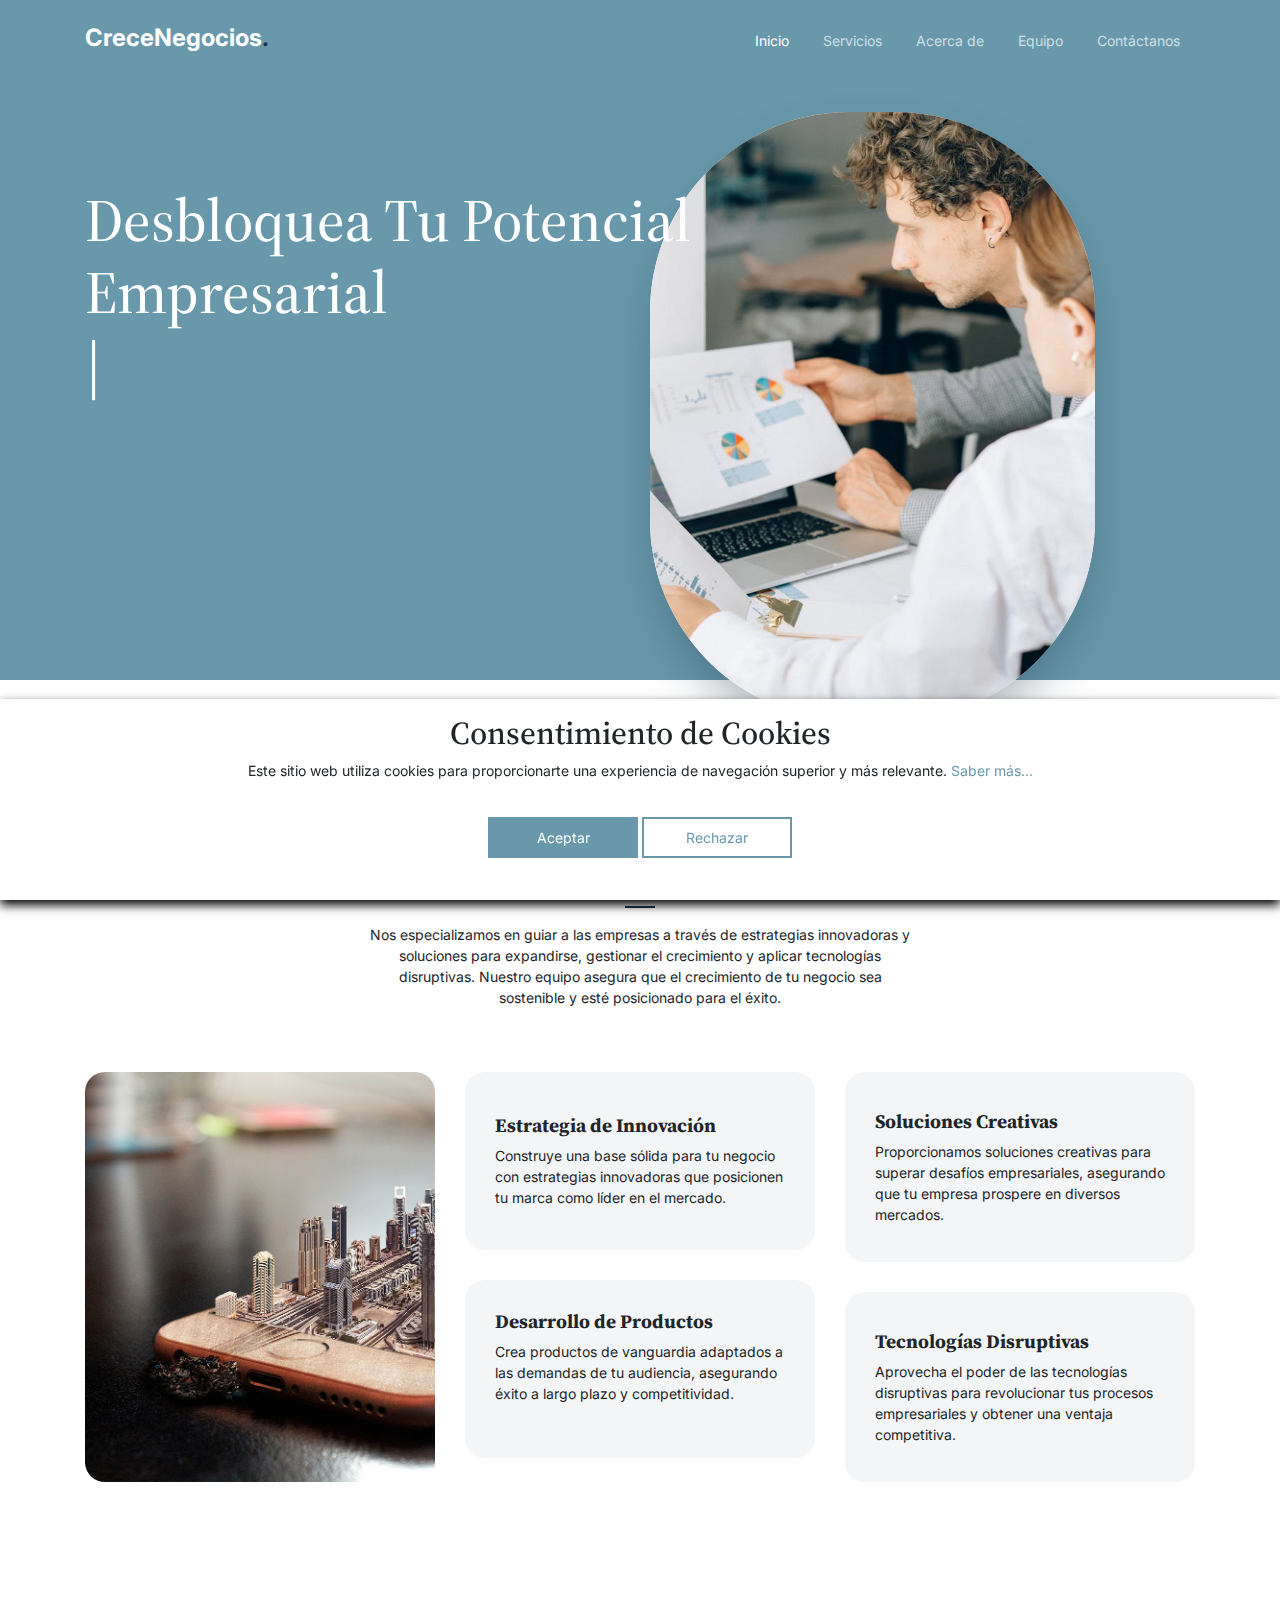
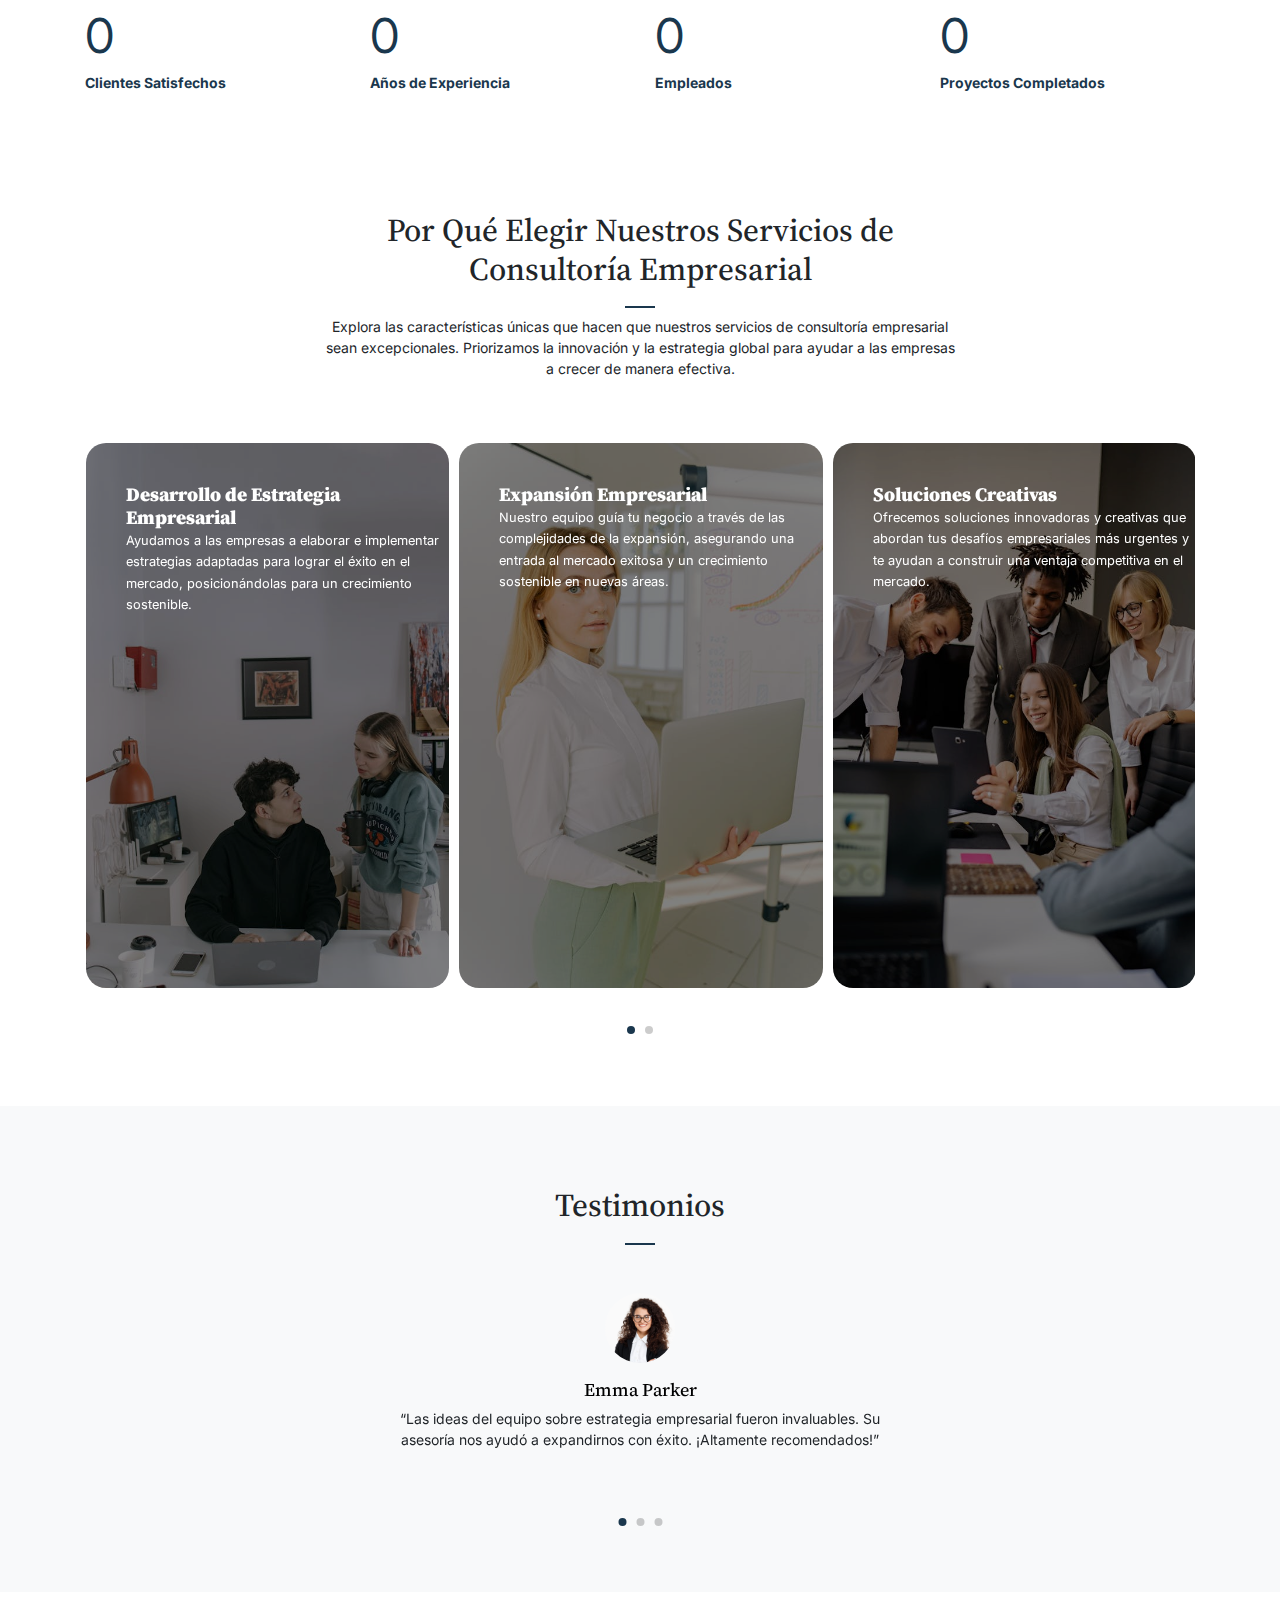
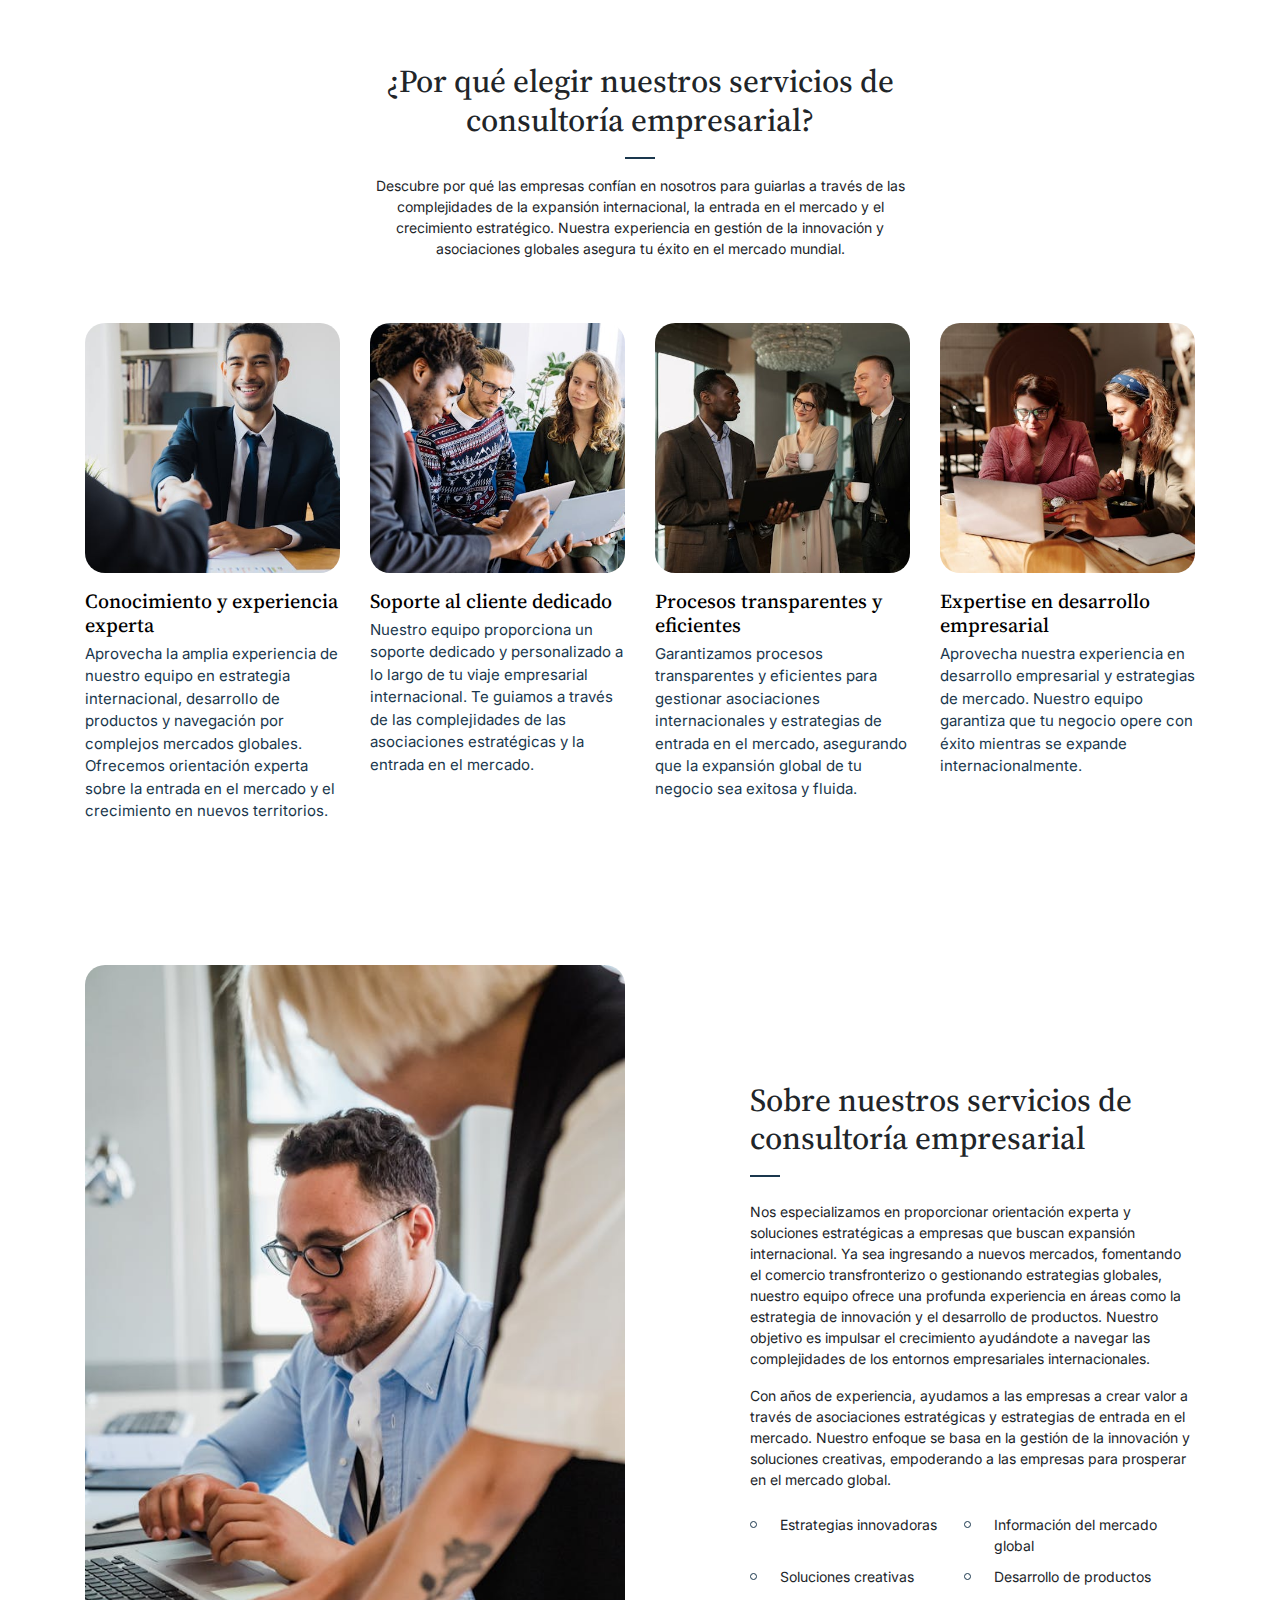
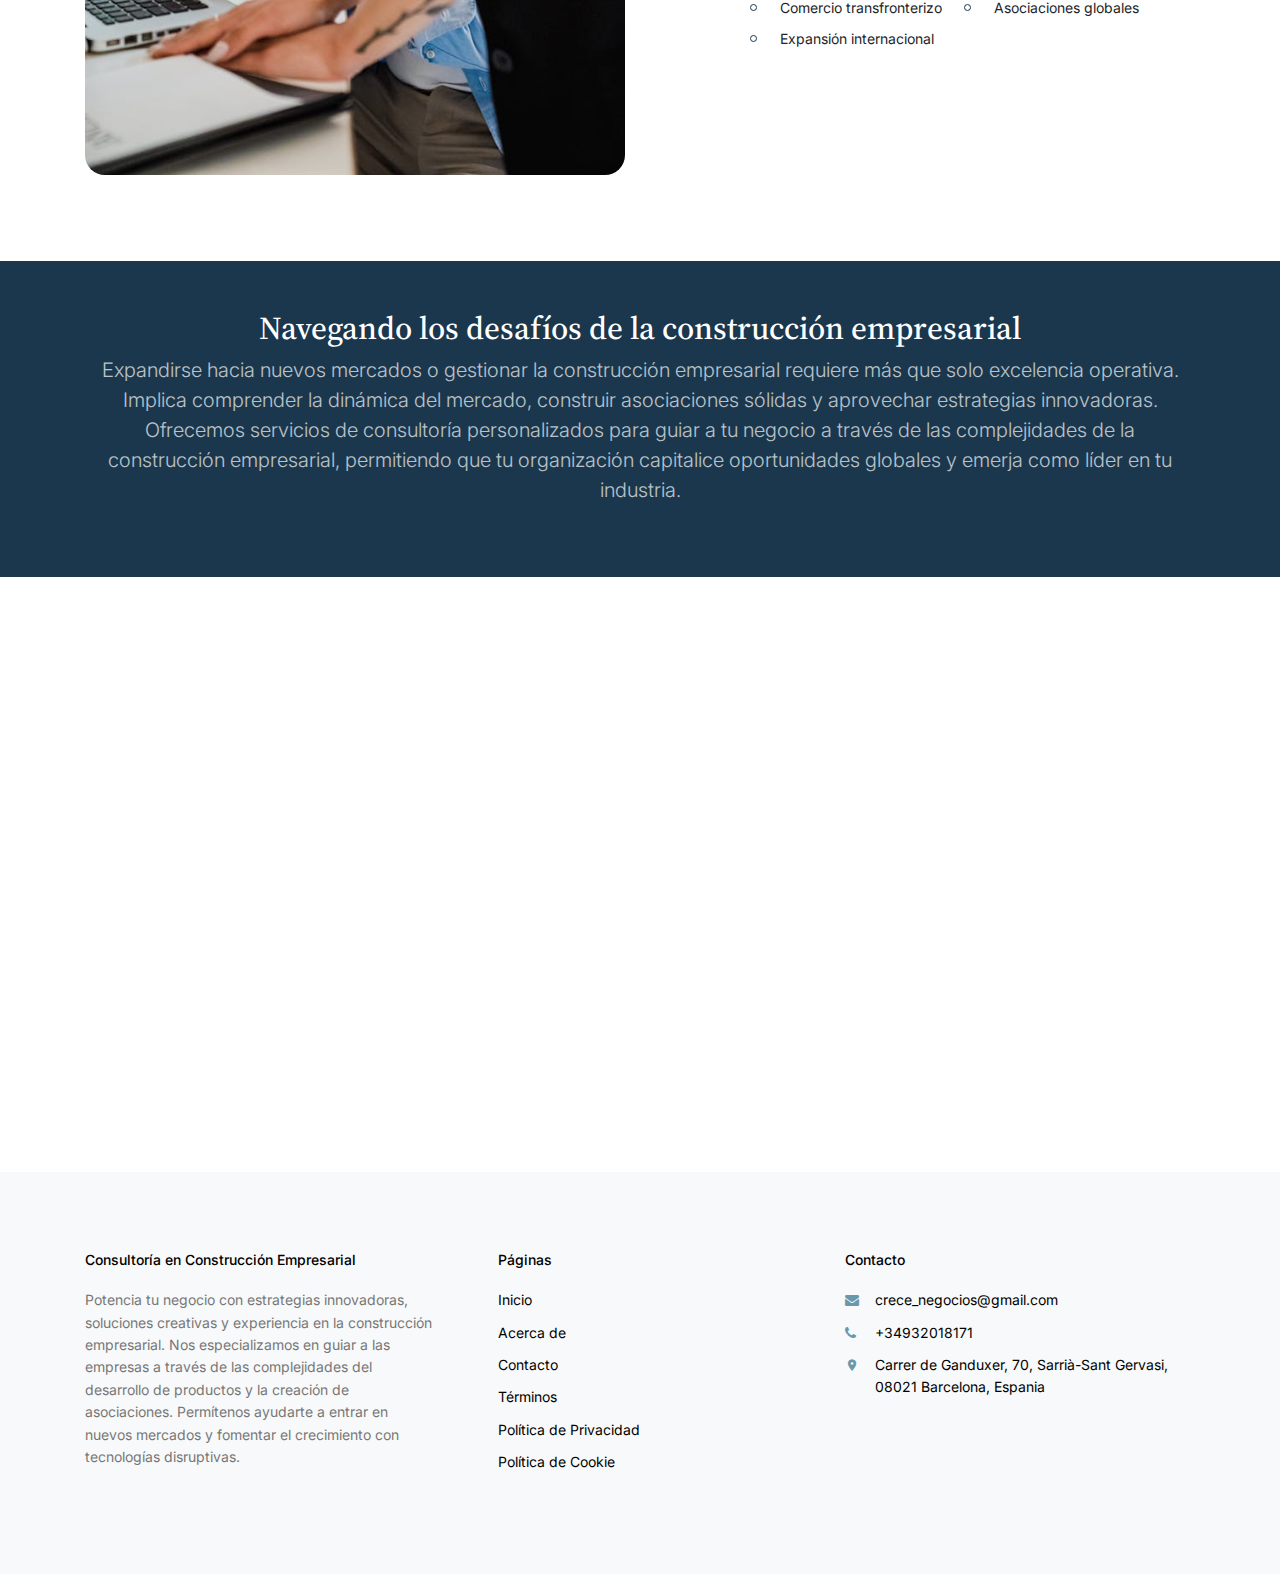
==== commit 81b254c9: "WIP" ====
--- a/index.html
+++ b/index.html
@@ -593,14 +593,6 @@
                 <div class="row justify-content-between align-items-center">
                     <div class="col-lg-6">
                         <figure class="img-play-video">
-                            <a
-                                id="play-video"
-                                class="video-play-button"
-                                href="https://www.youtube.com/embed/TOGFMfqXu8s?si=dErZrdyKFlWkh8iW"
-                                data-fancybox
-                            >
-                                <span></span>
-                            </a>
                             <img
                                 src="images/about.jpg"
                                 alt="Image"
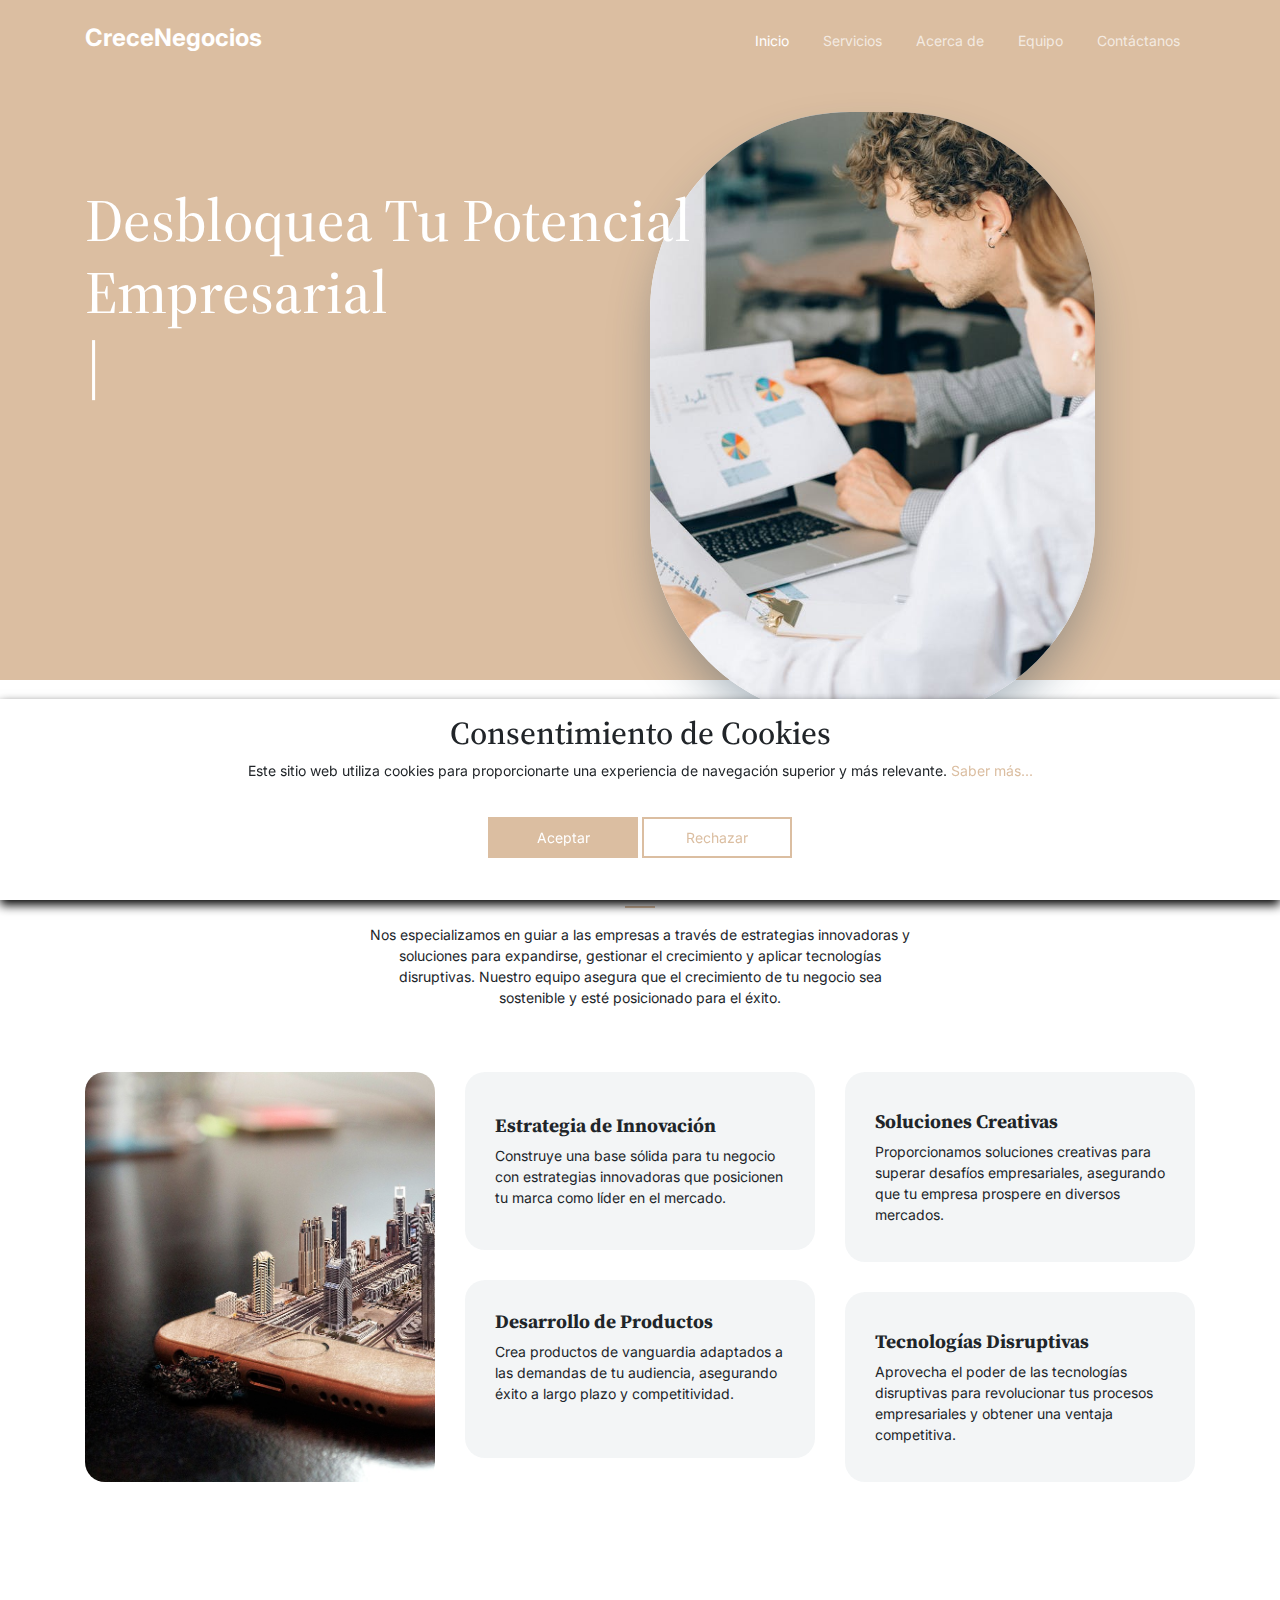
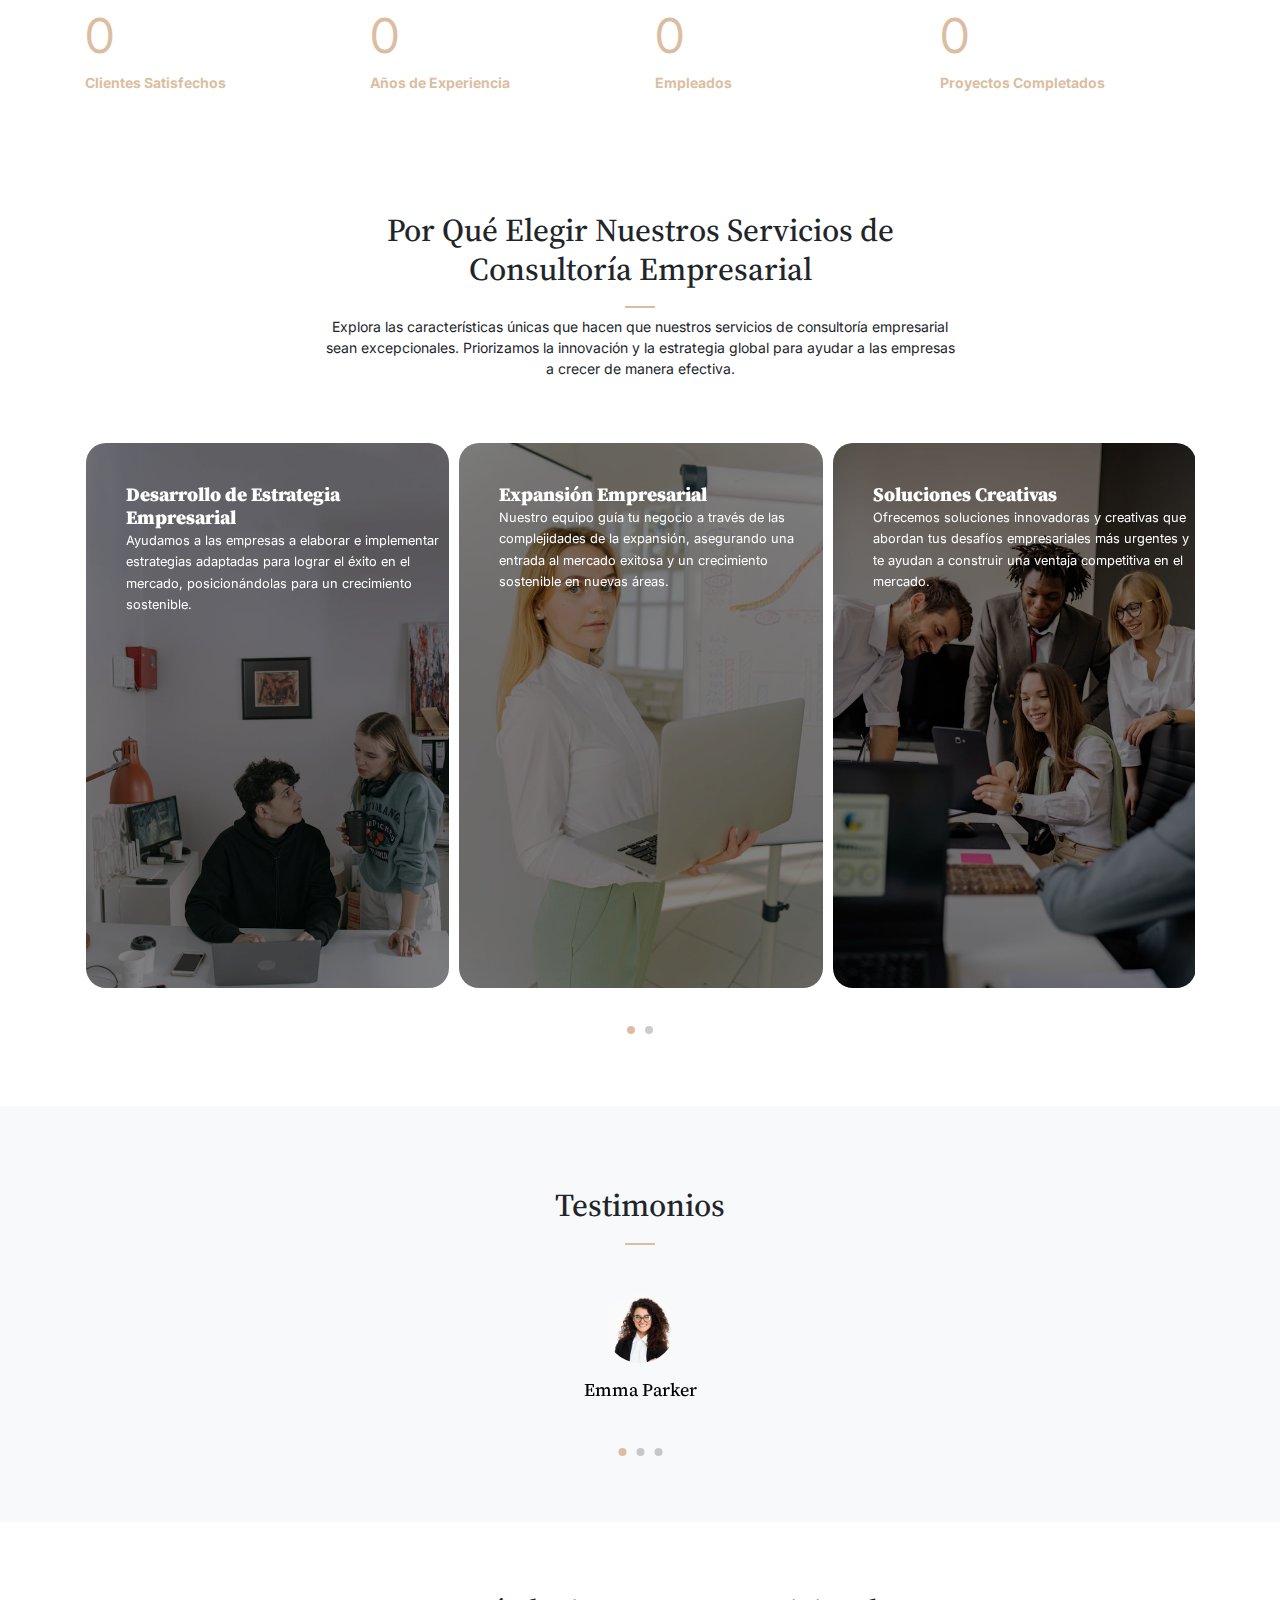
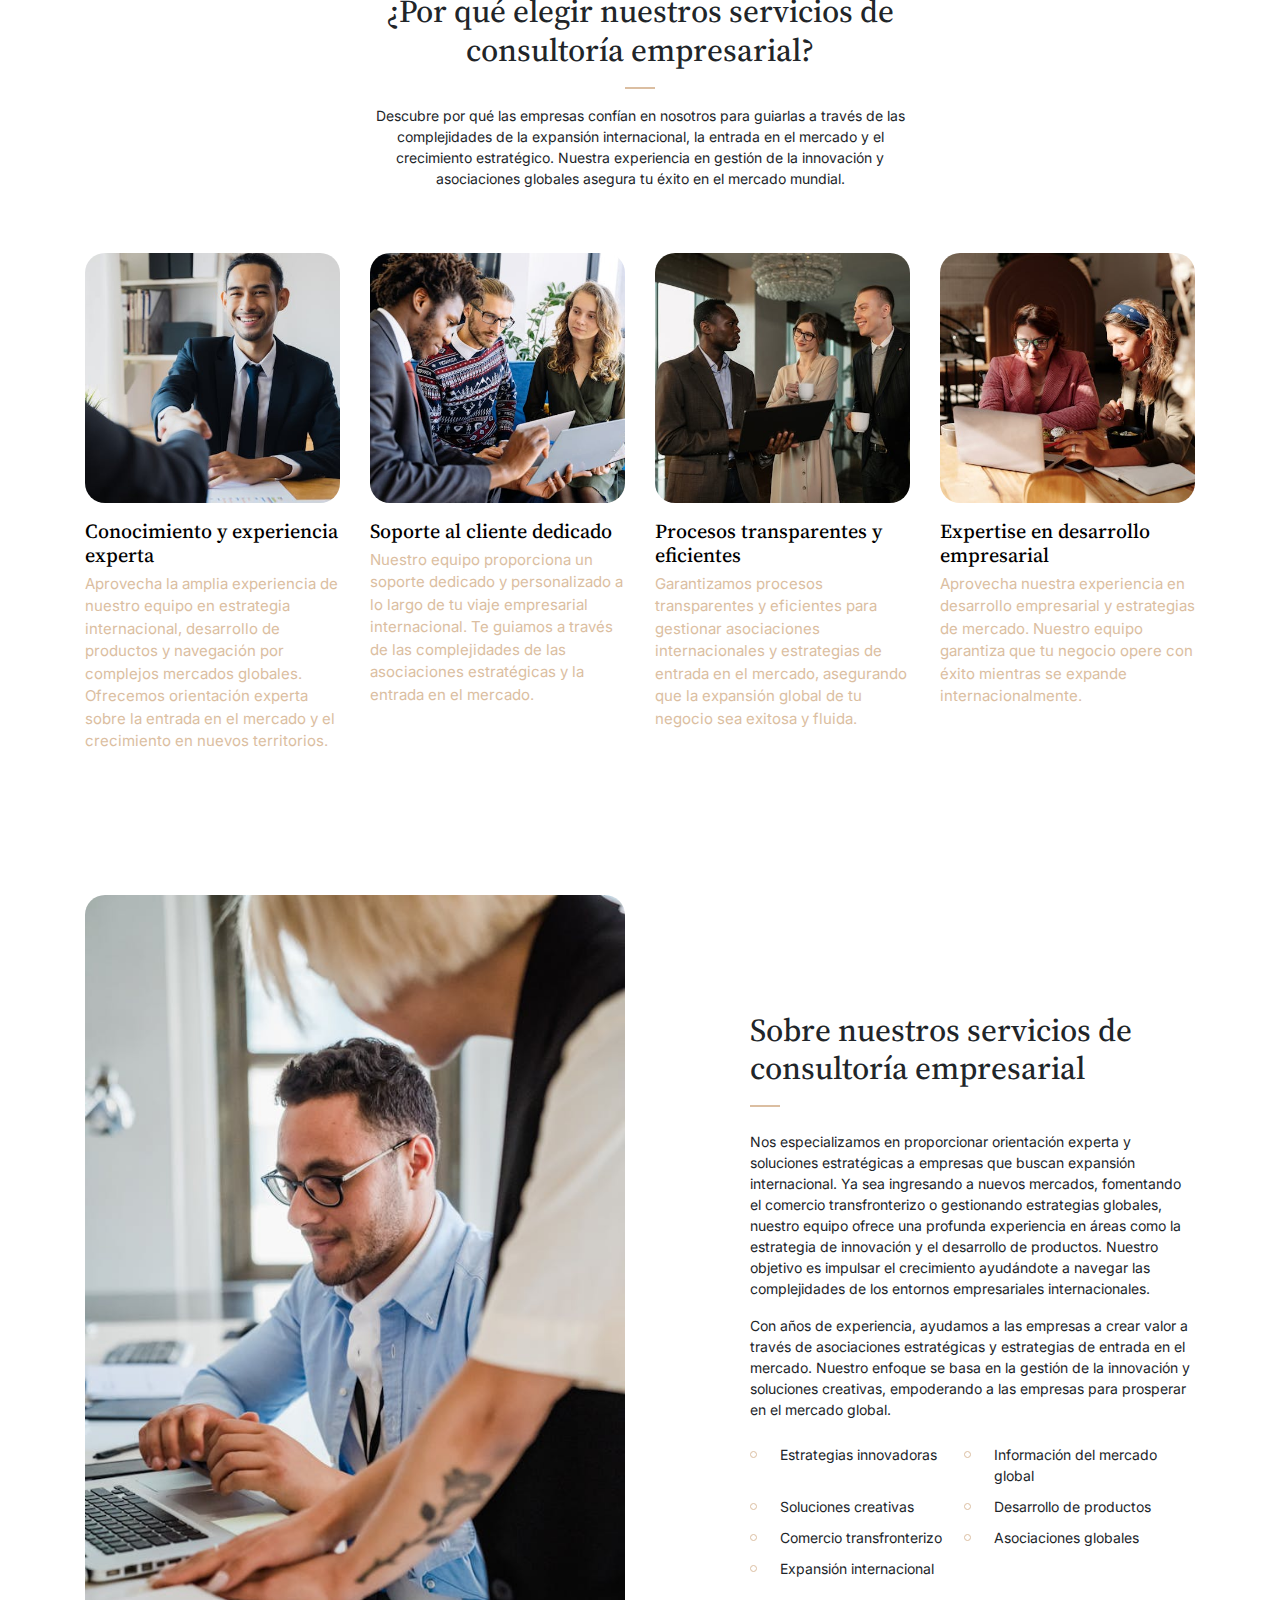
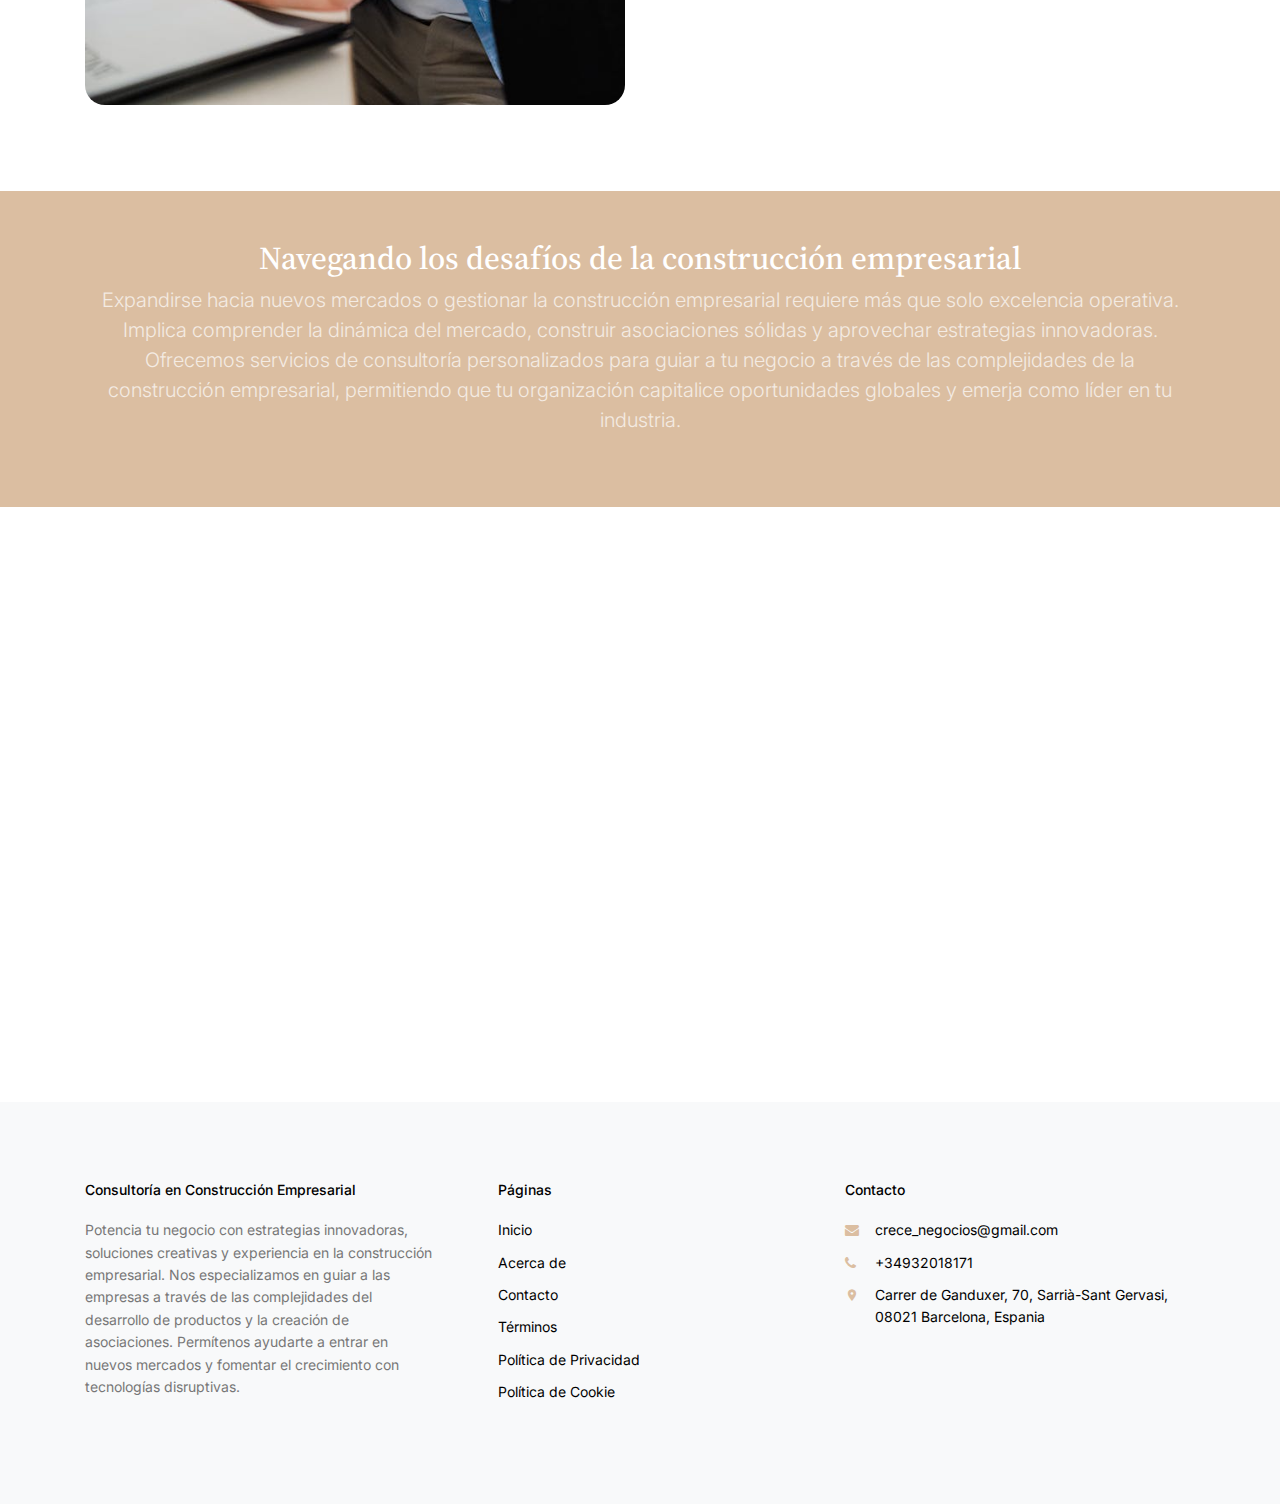
==== commit a20c0fff: "WIP" ====
--- a/index.html
+++ b/index.html
@@ -675,6 +675,8 @@
                             class="contact-form"
                             data-aos="fade-up"
                             data-aos-delay="200"
+                            action="thanks.html"
+                            method="get"
                         >
                             <div class="row">
                                 <div class="col-6">
@@ -686,6 +688,7 @@
                                             type="text"
                                             class="form-control"
                                             id="fname"
+                                            required
                                         />
                                     </div>
                                 </div>
@@ -698,6 +701,7 @@
                                             type="text"
                                             class="form-control"
                                             id="lname"
+                                            required
                                         />
                                     </div>
                                 </div>
@@ -710,8 +714,8 @@
                                     type="email"
                                     class="form-control"
                                     id="email"
+                                    required
                                 />
-                                <div id="result"></div>
                             </div>
 
                             <div class="form-group">
@@ -724,6 +728,7 @@
                                     id="message"
                                     cols="30"
                                     rows="5"
+                                    required
                                 ></textarea>
                             </div>
 
@@ -731,7 +736,6 @@
                                 type="submit"
                                 class="btn btn-primary"
                                 id="submit"
-                                onclick="sendForm()"
                             >
                                 Enviar mensaje
                             </button>
@@ -897,7 +901,7 @@
         </script>
 
         <script src="js/custom.js"></script>
-        <script src="js/contact-form.js"></script>
+
         <script src="js/cookiebanner.js"></script>
     </body>
 </html>
--- a/css/daterangepicker.css
+++ b/css/daterangepicker.css
@@ -209,7 +209,7 @@
 }
 
 .daterangepicker td.active, .daterangepicker td.active:hover {
-  background-color: #1A374D;
+  background-color: #DBBEA1FF;
   border-color: transparent;
   color: #fff;
 }
--- a/css/style.css
+++ b/css/style.css
@@ -1,12 +1,12 @@
 body {
-    font-family: 'Inter', sans-serif;
+    font-family: "Inter", sans-serif;
     line-height: 1.5;
     background: #ffffff;
     overflow-x: hidden;
     font-size: 14px;
 }
 body:before {
-    content: '';
+    content: "";
     position: fixed;
     top: 0;
     left: 0;
@@ -26,7 +26,7 @@
 }
 
 .bg-primary {
-    background-color: #1a374d !important;
+    background-color: #DBBEA1FF !important;
 }
 
 .text-black {
@@ -34,13 +34,13 @@
 }
 
 a {
-    color: #1a374d;
+    color: #DBBEA1FF;
     -webkit-transition: 0.3s all ease;
     -o-transition: 0.3s all ease;
     transition: 0.3s all ease;
 }
 a:hover {
-    color: #1a374d;
+    color: #DBBEA1FF;
     text-decoration: none;
 }
 
@@ -55,14 +55,14 @@
 }
 
 .text-primary {
-    color: #1a374d !important;
+    color: #DBBEA1FF !important;
 }
 
 a.text-primary {
-    color: #1a374d !important;
+    color: #DBBEA1FF !important;
 }
 a.text-primary:hover {
-    color: #1a374d !important;
+    color: #DBBEA1FF !important;
 }
 
 h1,
@@ -73,7 +73,7 @@
 .h3,
 h4,
 .h4 {
-    font-family: 'Source Serif Pro', serif;
+    font-family: "Source Serif Pro", serif;
 }
 
 .btn {
@@ -91,8 +91,8 @@
     box-shadow: none;
 }
 .btn.btn-primary {
-    background: #1a374d;
-    border-color: #1a374d;
+    background: #DBBEA1FF;
+    border-color: #DBBEA1FF;
 }
 .btn.btn-primary:hover {
     border-color: #1f425c;
@@ -103,7 +103,7 @@
 }
 .btn.btn-outline-white:hover {
     background: #ffffff;
-    color: #1a374d !important;
+    color: #DBBEA1FF !important;
 }
 
 .text-white-opacity {
@@ -120,7 +120,7 @@
 .form-control:focus,
 .custom-select:active,
 .custom-select:focus {
-    border-color: #1a374d;
+    border-color: #DBBEA1FF;
     -webkit-box-shadow: none;
     box-shadow: none;
 }
@@ -136,13 +136,13 @@
     }
 }
 .gutter-v1 > .col,
-.gutter-v1 > [class*='col-'] {
+.gutter-v1 > [class*="col-"] {
     padding-right: 20px;
     padding-left: 20px;
 }
 @media (max-width: 991.98px) {
     .gutter-v1 > .col,
-    .gutter-v1 > [class*='col-'] {
+    .gutter-v1 > [class*="col-"] {
         padding-right: 15px;
         padding-left: 15px;
     }
@@ -159,20 +159,20 @@
     }
 }
 .gutter-v2 > .col,
-.gutter-v2 > [class*='col-'] {
+.gutter-v2 > [class*="col-"] {
     padding-right: 5px;
     padding-left: 5px;
 }
 @media (max-width: 991.98px) {
     .gutter-v2 > .col,
-    .gutter-v2 > [class*='col-'] {
+    .gutter-v2 > [class*="col-"] {
         padding-right: 15px;
         padding-left: 15px;
     }
 }
 
 .spinner-border {
-    color: #1a374d;
+    color: #DBBEA1FF;
 }
 
 /*PRELOADING------------ */
@@ -257,8 +257,8 @@
 }
 .site-nav .site-navigation .site-menu > li.cta-button a:hover {
     color: #000000;
-    background: #1a374d;
-    border-color: #1a374d;
+    background: #DBBEA1FF;
+    border-color: #DBBEA1FF;
 }
 .site-nav .site-navigation .site-menu > li.active > a {
     color: #ffffff;
@@ -272,14 +272,14 @@
 }
 .site-nav .site-navigation .site-menu .has-children > a:before {
     position: absolute;
-    content: '\e313';
+    content: "\e313";
     font-size: 14px;
     top: 50%;
     right: 0;
     -webkit-transform: translateY(-50%);
     -ms-transform: translateY(-50%);
     transform: translateY(-50%);
-    font-family: 'icomoon';
+    font-family: "icomoon";
 }
 .site-nav .site-navigation .site-menu .has-children .dropdown {
     visibility: hidden;
@@ -307,7 +307,7 @@
     bottom: 100%;
     left: 20%;
     border: solid transparent;
-    content: ' ';
+    content: " ";
     height: 0;
     width: 0;
     position: absolute;
@@ -330,7 +330,7 @@
     color: #000000;
 }
 .site-nav .site-navigation .site-menu .has-children .dropdown .active a {
-    color: #1a374d !important;
+    color: #DBBEA1FF !important;
 }
 .site-nav .site-navigation .site-menu .has-children .dropdown > li {
     list-style: none;
@@ -343,7 +343,7 @@
     display: block;
 }
 .site-nav .site-navigation .site-menu .has-children .dropdown > li > a:hover {
-    color: #1a374d;
+    color: #DBBEA1FF;
 }
 .site-nav
     .site-navigation
@@ -352,7 +352,7 @@
     .dropdown
     > li.has-children
     > a:before {
-    content: '\e315';
+    content: "\e315";
     right: 20px;
 }
 .site-nav
@@ -390,7 +390,7 @@
     > ul
     li
     a:hover {
-    color: #1a374d;
+    color: #DBBEA1FF;
 }
 .site-nav
     .site-navigation
@@ -413,7 +413,7 @@
     .dropdown
     > li.has-children:focus
     > a {
-    color: #1a374d;
+    color: #DBBEA1FF;
 }
 .site-nav .site-navigation .site-menu .has-children:hover > a,
 .site-nav .site-navigation .site-menu .has-children:focus > a,
@@ -455,7 +455,7 @@
 .site-mobile-menu-close > span:before,
 .site-mobile-menu-close > span:after {
     position: absolute;
-    content: '';
+    content: "";
     width: 2px;
     height: 30px;
     background: #000000;
@@ -550,14 +550,14 @@
     color: #000000;
 }
 .site-mobile-menu .site-nav-wrap a:hover {
-    color: #1a374d;
+    color: #DBBEA1FF;
 }
 .site-mobile-menu .site-nav-wrap li {
     position: relative;
     display: block;
 }
 .site-mobile-menu .site-nav-wrap li.active > a {
-    color: #1a374d;
+    color: #DBBEA1FF;
 }
 .site-mobile-menu .site-nav-wrap .arrow-collapse {
     position: absolute;
@@ -574,8 +574,8 @@
 .site-mobile-menu .site-nav-wrap .arrow-collapse:before {
     font-size: 14px;
     z-index: 20;
-    font-family: 'icomoon';
-    content: '\e313';
+    font-family: "icomoon";
+    content: "\e313";
     position: absolute;
     top: 50%;
     left: 50%;
@@ -670,10 +670,10 @@
 }
 .sticky-wrapper.is-sticky .site-navbar .site-menu > li > a:hover,
 .sticky-wrapper.is-sticky .site-navbar .site-menu > li > a.active {
-    color: #1a374d !important;
+    color: #DBBEA1FF !important;
 }
 .sticky-wrapper.is-sticky .site-navbar .site-menu > li.active a {
-    color: #1a374d !important;
+    color: #DBBEA1FF !important;
 }
 .sticky-wrapper .shrink {
     padding-top: 0px !important;
@@ -732,7 +732,7 @@
         -webkit-transform 0.35s cubic-bezier(0.23, 1, 0.32, 1),
         opacity 0.35s cubic-bezier(0.23, 1, 0.32, 1),
         background-color 1.15s cubic-bezier(0.86, 0, 0.07, 1);
-    content: '';
+    content: "";
 }
 
 .burger:before {
@@ -786,13 +786,13 @@
 
 .hero {
     padding: 7rem 0 10rem 0;
-    background: #6998ab;
+    background: #dbbea1ff;
     margin-bottom: 100px;
 }
 .hero.hero-inner {
     padding: 9rem 0 7rem 0;
     margin-bottom: auto;
-    background: #1a374d;
+    background: #DBBEA1FF;
 }
 .hero h1 {
     color: #ffffff;
@@ -809,11 +809,11 @@
 .hero h1 .typed-words:before {
     position: absolute;
     height: 7px;
-    background-color: #b1d0e0;
+    background-color: #e68d344f;
     bottom: 0;
     left: 0;
     right: 0;
-    content: '';
+    content: "";
 }
 .hero .intro-wrap {
     position: relative;
@@ -870,7 +870,7 @@
     left: 0;
     right: 0;
     bottom: 0;
-    content: '';
+    content: "";
     background: rgba(26, 55, 77, 0.8);
     z-index: 1;
     opacity: 0;
@@ -949,13 +949,13 @@
     display: inline-block;
 }
 .section-title:before {
-    content: '';
+    content: "";
     position: absolute;
     left: 0;
     bottom: 0;
     width: 30px;
     height: 2px;
-    background: #1a374d;
+    background: #DBBEA1FF;
 }
 .section-title.text-center:before {
     left: 50%;
@@ -976,7 +976,7 @@
     position: relative;
 }
 .media-1 .loc .icon-room:after {
-    content: '';
+    content: "";
     width: 24px;
     height: 24px;
     background: rgba(26, 55, 77, 0.1);
@@ -1001,7 +1001,7 @@
 }
 .media-1 .price {
     font-size: 15px;
-    color: #1a374d;
+    color: #DBBEA1FF;
     font-weight: 400;
     position: relative;
     top: -2px;
@@ -1048,13 +1048,13 @@
 }
 .owl-3-slider .owl-nav .owl-prev:hover {
     left: -65px;
-    color: #1a374d;
+    color: #DBBEA1FF;
 }
 .owl-3-slider .owl-nav .owl-next {
     right: -50px;
 }
 .owl-3-slider .owl-nav .owl-next:hover {
-    color: #1a374d;
+    color: #DBBEA1FF;
     right: -65px;
 }
 .owl-3-slider .owl-nav .owl-next span {
@@ -1089,9 +1089,9 @@
 }
 .title-with-bg span {
     color: white;
-    background-color: #1a374d;
-    -webkit-box-shadow: 0.5em 0 0 #1a374d, -0.5em 0 0 #1a374d;
-    box-shadow: 0.5em 0 0 #1a374d, -0.5em 0 0 #1a374d;
+    background-color: #DBBEA1FF;
+    -webkit-box-shadow: 0.5em 0 0 #DBBEA1FF, -0.5em 0 0 #DBBEA1FF;
+    box-shadow: 0.5em 0 0 #DBBEA1FF, -0.5em 0 0 #DBBEA1FF;
 }
 @media (max-width: 991.98px) {
     .title-with-bg {
@@ -1146,7 +1146,7 @@
     height: 100%;
 }
 
-.quick-contact-item [class*='flaticon-'] {
+.quick-contact-item [class*="flaticon-"] {
     font-size: 2rem;
     display: inline-block;
     width: 80px;
@@ -1160,7 +1160,7 @@
     text-align: center;
     position: relative;
 }
-.quick-contact-item [class*='flaticon-']:before {
+.quick-contact-item [class*="flaticon-"]:before {
     position: absolute;
     top: 50%;
     left: 50%;
@@ -1192,7 +1192,7 @@
 }
 
 .video-play-button:before {
-    content: '';
+    content: "";
     position: absolute;
     z-index: 0;
     left: 50%;
@@ -1210,7 +1210,7 @@
 }
 
 .video-play-button:after {
-    content: '';
+    content: "";
     position: absolute;
     z-index: 1;
     left: 50%;
@@ -1221,7 +1221,7 @@
     display: block;
     width: 80px;
     height: 80px;
-    background: #1a374d;
+    background: #DBBEA1FF;
     border-radius: 50%;
     -webkit-transition: all 200ms;
     -o-transition: all 200ms;
@@ -1290,7 +1290,7 @@
     position: relative;
 }
 
-.service [class*='icon-'] {
+.service [class*="icon-"] {
     font-size: 30px;
     margin-bottom: 20px;
     display: block;
@@ -1320,7 +1320,7 @@
 }
 
 .counter-wrap .caption {
-    color: #1a374d;
+    color: #DBBEA1FF;
     font-weight: bold;
 }
 
@@ -1328,7 +1328,7 @@
     font-size: 3rem;
 }
 .counter-wrap .counter span {
-    color: #1a374d;
+    color: #DBBEA1FF;
 }
 @media (max-width: 991.98px) {
     .counter-wrap .counter {
@@ -1361,18 +1361,18 @@
     float: left;
 }
 .two-col li:before {
-    content: '';
+    content: "";
     position: absolute;
     width: 7px;
     height: 7px;
-    border: 1px solid #1a374d;
+    border: 1px solid #DBBEA1FF;
     left: 0;
     top: 7px;
     border-radius: 50%;
 }
 
 .cta-section {
-    background: #1a374d;
+    background: #DBBEA1FF;
 }
 
 .custom-block {
@@ -1404,8 +1404,8 @@
     background: #ffffff;
 }
 .custom-accordion .accordion-item .btn-link:before {
-    font-family: 'icomoon';
-    content: '\f067';
+    font-family: "icomoon";
+    content: "\f067";
     position: absolute;
     top: 50%;
     -webkit-transform: translateY(-50%);
@@ -1413,15 +1413,15 @@
     transform: translateY(-50%);
     left: 15px;
 }
-.custom-accordion .accordion-item .btn-link[aria-expanded='true'] {
+.custom-accordion .accordion-item .btn-link[aria-expanded="true"] {
     font-weight: 700;
-    color: #1a374d;
-}
-.custom-accordion .accordion-item .btn-link[aria-expanded='true']:before {
-    font-family: 'icomoon';
-    content: '\f068';
-    position: absolute;
-    color: #1a374d;
+    color: #DBBEA1FF;
+}
+.custom-accordion .accordion-item .btn-link[aria-expanded="true"]:before {
+    font-family: "icomoon";
+    content: "\f068";
+    position: absolute;
+    color: #DBBEA1FF;
     top: 50%;
     -webkit-transform: translateY(-50%);
     -ms-transform: translateY(-50%);
@@ -1432,7 +1432,7 @@
     z-index: 2;
 }
 .custom-accordion .accordion-item.active .btn-link {
-    color: #1a374d;
+    color: #DBBEA1FF;
     -webkit-box-shadow: 0 1px 10px 0 rgba(0, 0, 0, 0.1);
     box-shadow: 0 1px 10px 0 rgba(0, 0, 0, 0.1);
 }
@@ -1481,7 +1481,7 @@
 }
 
 .control input:checked ~ .control__indicator {
-    background: #1a374d;
+    background: #DBBEA1FF;
 }
 
 .control:hover input:not([disabled]):checked ~ .control__indicator,
@@ -1496,8 +1496,8 @@
 }
 
 .control__indicator:after {
-    font-family: 'icomoon';
-    content: '\e5ca';
+    font-family: "icomoon";
+    content: "\e5ca";
     position: absolute;
     display: none;
     font-size: 14px;
@@ -1524,7 +1524,7 @@
 }
 
 .control--checkbox input:disabled:checked ~ .control__indicator {
-    background-color: #1a374d;
+    background-color: #DBBEA1FF;
     opacity: 0.2;
 }
 
@@ -1647,7 +1647,7 @@
 }
 .owl-single .owl-dots .owl-dot.active span,
 .owl-carousel .owl-dots .owl-dot.active span {
-    background: #1a374d;
+    background: #DBBEA1FF;
 }
 
 .owl-single.no-dots .owl-dots,
@@ -1681,8 +1681,8 @@
     position: relative;
 }
 .list-check li:before {
-    content: '\e5ca';
-    font-family: 'icomoon';
+    content: "\e5ca";
+    font-family: "icomoon";
     position: absolute;
     top: -0.3rem;
     font-size: 20px;
@@ -1762,7 +1762,7 @@
     font-size: 14px;
     margin-bottom: 20px;
     color: #000000;
-    font-family: 'Inter', sans-serif;
+    font-family: "Inter", sans-serif;
 }
 .site-footer .widget .social li {
     display: inline-block;
@@ -1771,7 +1771,7 @@
     width: 30px;
     height: 30px;
     border-radius: 50%;
-    background: #1a374d;
+    background: #DBBEA1FF;
     display: inline-block;
     position: relative;
     color: #ffffff;
@@ -1788,7 +1788,7 @@
     transform: translate(-50%, -50%);
 }
 .site-footer .widget .social li a:hover {
-    background-color: #1a374d;
+    background-color: #DBBEA1FF;
     color: #ffffff;
 }
 .site-footer .widget .links li {
@@ -1809,24 +1809,24 @@
 .site-footer ul.quick-info li:before {
     left: 0;
     position: absolute;
-    content: '';
-    font-family: 'icomoon';
-    color: #6998ab;
+    content: "";
+    font-family: "icomoon";
+    color: #dbbea1ff;
 }
 .site-footer ul.quick-info li.email:before {
-    content: '\f0e0';
+    content: "\f0e0";
 }
 .site-footer ul.quick-info li.phone:before {
-    content: '\f095';
+    content: "\f095";
 }
 .site-footer ul.quick-info li.address:before {
-    content: '\e8b4';
+    content: "\e8b4";
 }
 
 #result {
     color: red;
 }
-@import url('https://fonts.googleapis.com/css2?family=Poppins:wght@300;400;500;600&display=swap');
+@import url("https://fonts.googleapis.com/css2?family=Poppins:wght@300;400;500;600&display=swap");
 
 .cookie-wrapper {
     position: fixed;
@@ -1850,12 +1850,12 @@
     display: none;
 }
 header i {
-    color: #6998ab;
+    color: #dbbea1ff;
     font-size: 32px;
     text-align: center;
 }
 header h2 {
-    color: #6998ab;
+    color: #dbbea1ff;
     font-weight: 500;
     text-align: center;
 }
@@ -1863,7 +1863,7 @@
     text-align: center;
 }
 .data p a {
-    color: #6998ab;
+    color: #dbbea1ff;
     text-decoration: none;
     text-align: center !important;
 }
@@ -1875,10 +1875,10 @@
     text-align: center;
 }
 .buttons .cookie-button {
-    border: 2px solid #6998ab;
+    border: 2px solid #dbbea1ff;
     color: #fff;
     padding: 8px 0;
-    background: #6998ab;
+    background: #dbbea1ff;
     cursor: pointer;
     width: calc(100% / 2 - 10px);
     transition: all 0.2s ease;
@@ -1887,14 +1887,14 @@
 }
 .buttons #acceptBtn:hover {
     background-color: transparent;
-    color: #6998ab;
+    color: #dbbea1ff;
 }
 #declineBtn {
     background-color: #fff;
-    color: #6998ab;
+    color: #dbbea1ff;
     border-radius: 0;
 }
 #declineBtn:hover {
-    background-color: #6998ab;
+    background-color: #dbbea1ff;
     color: #fff;
 }
